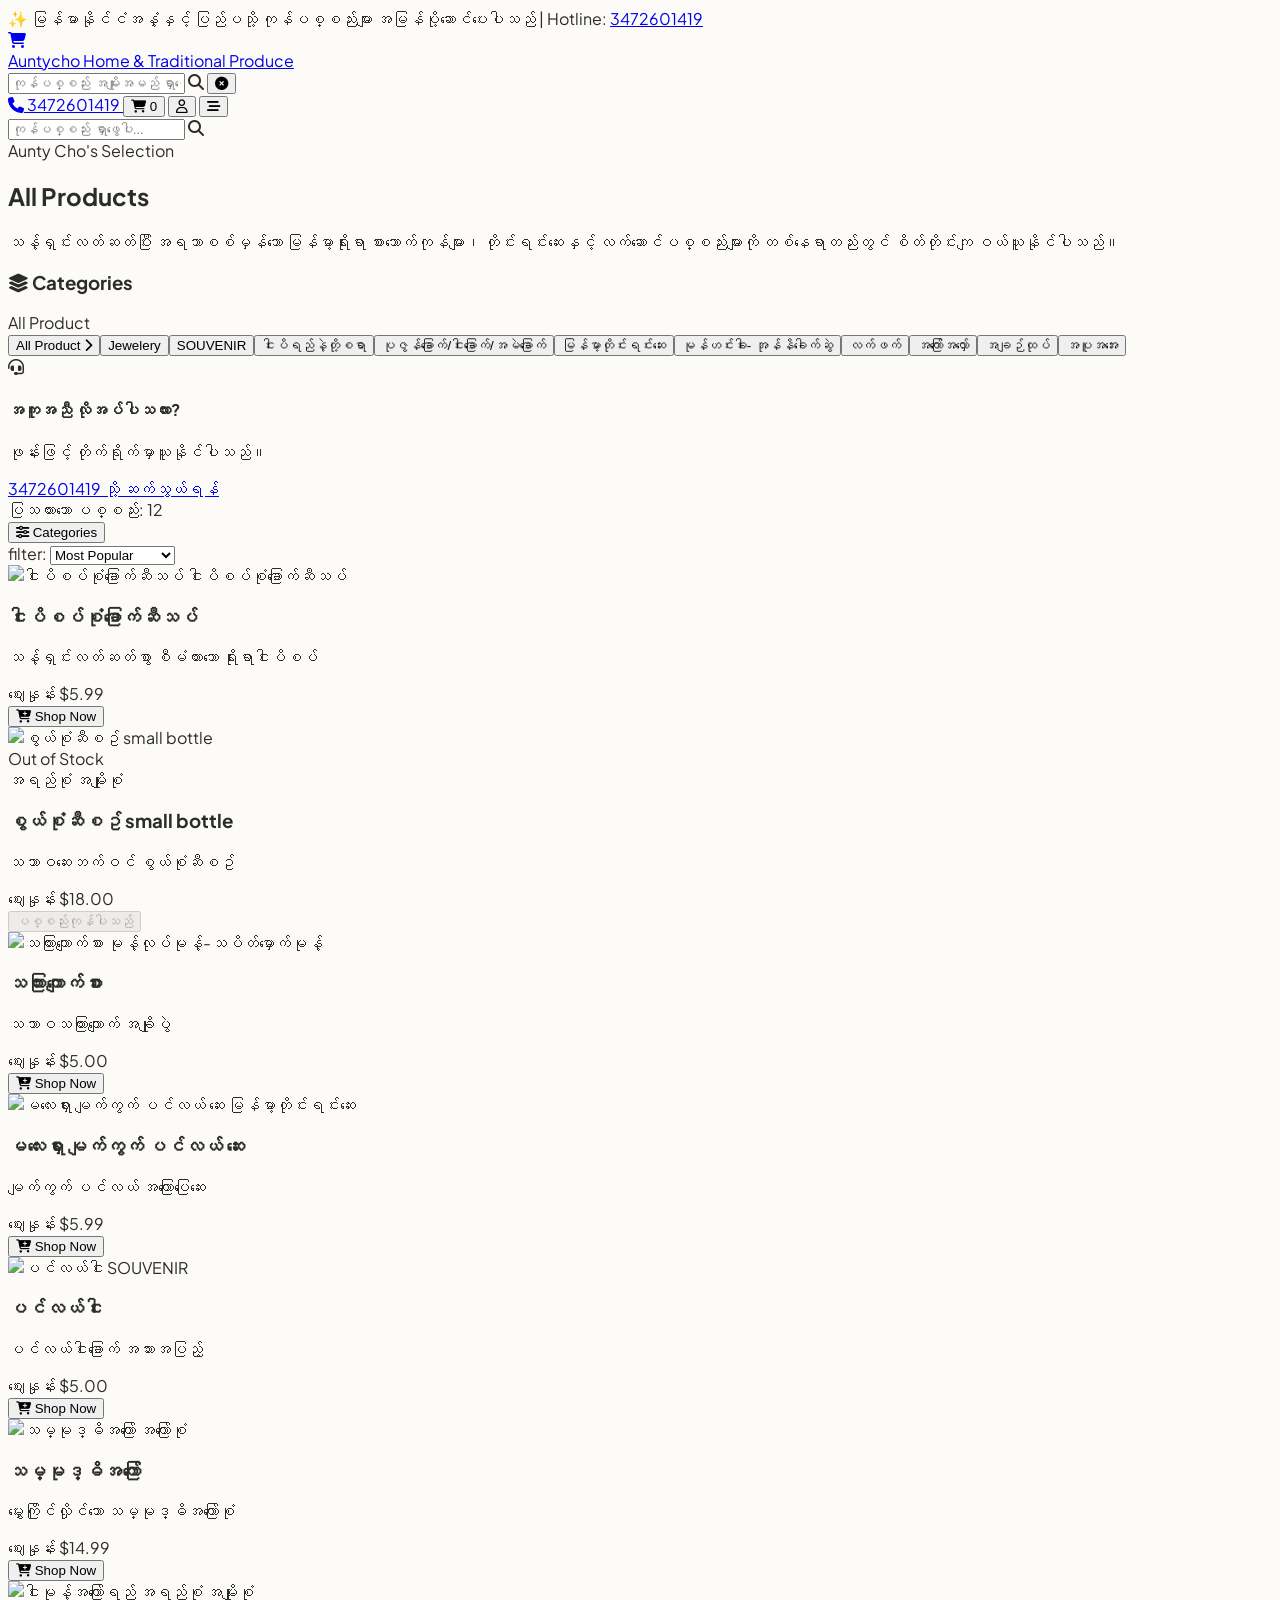
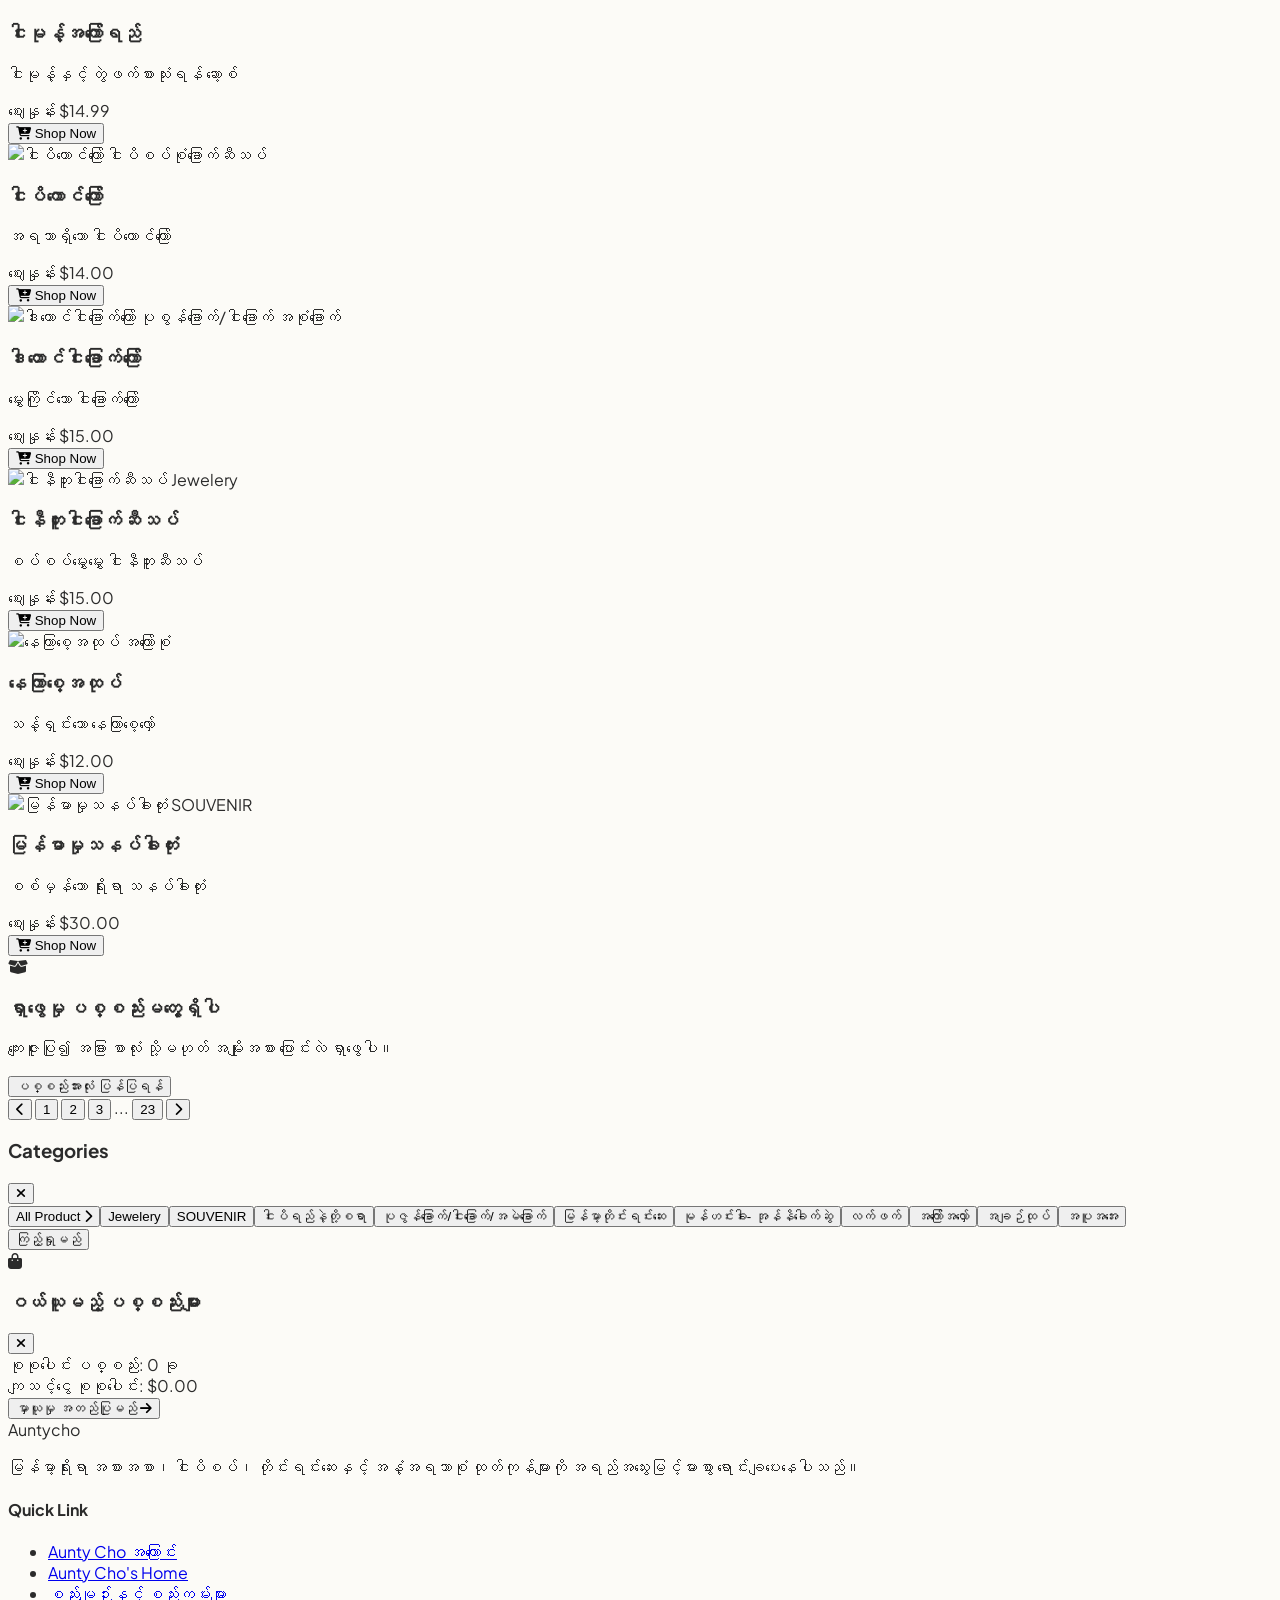
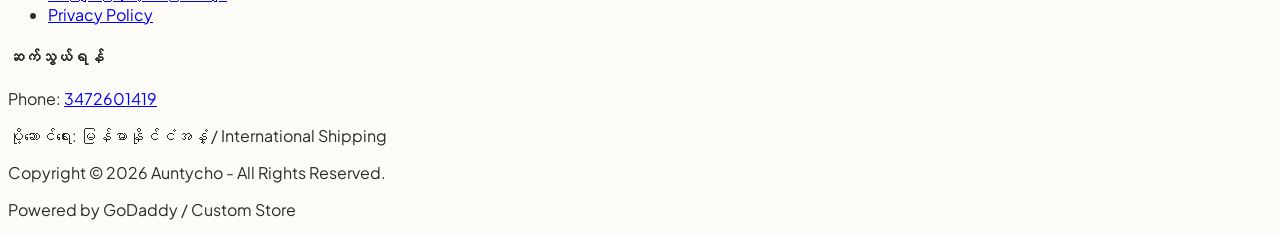
==== product.html @ e42d5918 "first commit" ====
<!DOCTYPE html>
<html lang="my">

<head>
    <meta charset="UTF-8">
    <meta name="viewport" content="width=device-width, initial-scale=1.0">
    <title>Auntycho - မြန်မာ့ရိုးရာ အစားအစာနှင့် ဒေသထွက်ကုန်များ</title>

    <!-- Tailwind CSS -->
    <script src="https://cdn.tailwindcss.com"></script>

    <!-- Google Fonts: Pyidaungsu & Plus Jakarta Sans -->
    <link rel="preconnect" href="https://fonts.googleapis.com">
    <link rel="preconnect" href="https://fonts.gstatic.com" crossorigin>
    <link
        href="https://fonts.googleapis.com/css2?family=Plus+Jakarta+Sans:wght@400;500;600;700&family=Pyidaungsu:wght@400;600;700&display=swap"
        rel="stylesheet">

    <!-- FontAwesome Icons -->
    <link rel="stylesheet" href="https://cdnjs.cloudflare.com/ajax/libs/font-awesome/6.4.0/css/all.min.css">

    <script>
        tailwind.config = {
            theme: {
                extend: {
                    colors: {
                        brand: {
                            50: '#f2f7f4',
                            100: '#e1eee6',
                            600: '#2d6a4f',
                            700: '#1b4332',
                            800: '#081c15',
                        },
                        gold: {
                            400: '#e5c158',
                            500: '#d4af37',
                            600: '#b89228',
                        },
                        cream: '#fcfbf7'
                    },
                    fontFamily: {
                        sans: ['Plus Jakarta Sans', 'Pyidaungsu', 'sans-serif'],
                        myanmar: ['Pyidaungsu', 'sans-serif']
                    }
                }
            }
        }
    </script>
    <style>
        body {
            background-color: #fcfbf7;
            font-family: 'Pyidaungsu', 'Plus Jakarta Sans', sans-serif;
            color: #2b2b2b;
        }

        /* Custom scrollbar */
        ::-webkit-scrollbar {
            width: 6px;
        }

        ::-webkit-scrollbar-track {
            background: #f1f1f1;
        }

        ::-webkit-scrollbar-thumb {
            background: #cbd5e1;
            border-radius: 3px;
        }

        ::-webkit-scrollbar-thumb:hover {
            background: #94a3b8;
        }
    </style>
</head>

<body class="min-h-screen flex flex-col justify-between antialiased">

    <header
        class="sticky top-0 z-40 bg-white/90 backdrop-blur-md border-b border-stone-200/80 shadow-sm transition-all duration-300">
        <!-- Announcement Bar -->
        <div
            class="bg-brand-700 text-gold-400 text-xs py-2 px-4 text-center font-medium tracking-wide flex justify-center items-center gap-2">
            <span>✨ မြန်မာနိုင်ငံအနှံ့နှင့် ပြည်ပသို့ ကုန်ပစ္စည်းများ အမြန်ပို့ဆောင်ပေးပါသည်</span>
            <span class="hidden md:inline">| Hotline: <a href="tel:3472601419"
                    class="underline hover:text-white transition-colors">3472601419</a></span>
        </div>

        <div class="max-w-7xl mx-auto px-4 sm:px-6 lg:px-8">
            <div class="flex items-center justify-between h-20 gap-4">

                <!-- Logo -->
                <a href="index.html" class="flex items-center gap-2 group">
                    <div
                        class="w-10 h-10 rounded-full bg-brand-700 text-gold-400 flex items-center justify-center font-bold text-xl shadow-inner group-hover:scale-105 transition-transform"><i class="fa-sharp fa-solid fa-cart-shopping fa-float"></i>
                        
                    </div>
                    <div>
                        <span
                            class="text-2xl font-bold tracking-tight text-brand-800 block leading-none">Auntycho</span>
                        <span class="text-[10px] text-stone-500 font-semibold uppercase tracking-widest block mt-1">Home & Traditional Produce</span>
                    </div>
                </a>

                <!-- Search Bar (Desktop) -->
                <div class="hidden md:flex flex-1 max-w-md mx-8 relative">
                    <input type="text" id="searchInput" placeholder="ကုန်ပစ္စည်း အမျိုးအမည် ရှာဖွေပါ..."
                        class="w-full bg-stone-100 border border-stone-200 rounded-full py-2.5 pl-11 pr-4 text-sm focus:outline-none focus:border-brand-600 focus:bg-white focus:ring-2 focus:ring-brand-600/20 transition-all">
                    <i
                        class="fa-solid fa-magnifying-glass absolute left-4 top-1/2 -translate-y-1/2 text-stone-400 text-sm"></i>
                    <button id="clearSearch"
                        class="hidden absolute right-4 top-1/2 -translate-y-1/2 text-stone-400 hover:text-stone-600 text-xs">
                        <i class="fa-solid fa-circle-xmark"></i>
                    </button>
                </div>

                <!-- Right Nav Icons & Mobile Toggle -->
                <div class="flex items-center gap-2 sm:gap-4">
                    <a href="tel:3472601419"
                        class="hidden sm:flex items-center gap-2 text-stone-600 hover:text-brand-700 text-sm font-medium px-3 py-2 rounded-lg hover:bg-stone-100 transition-colors">
                        <i class="fa-solid fa-phone text-brand-600"></i>
                        <span>3472601419</span>
                    </a>

                    <!-- Shopping Cart Button -->
                    <button id="openCartBtn"
                        class="relative p-2.5 text-stone-700 hover:text-brand-700 hover:bg-stone-100 rounded-full transition-all">
                        <i class="fa-solid fa-cart-shopping fa-float"></i>
                        <span id="cartCountBadge"
                            class="absolute -top-1 -right-1 bg-gold-500 text-brand-800 text-[11px] font-bold w-5 h-5 rounded-full flex items-center justify-center shadow-md border-2 border-white transform scale-100 transition-transform">
                            0
                        </span>
                    </button>

                    <!-- User Account Icon -->
                    <button
                        class="p-2.5 text-stone-700 hover:text-brand-700 hover:bg-stone-100 rounded-full transition-all">
                        <i class="fa-regular fa-user text-xl"></i>
                    </button>

                    <!-- Mobile Sidebar Toggle -->
                    <button id="mobileMenuBtn" class="lg:hidden p-2.5 text-stone-700 hover:bg-stone-100 rounded-lg">
                        <i class="fa-solid fa-bars-staggered text-xl"></i>
                    </button>
                </div>
            </div>

            <!-- Mobile Search Bar -->
            <div class="pb-3 md:hidden">
                <div class="relative">
                    <input type="text" id="mobileSearchInput" placeholder="ကုန်ပစ္စည်း ရှာဖွေပါ..."
                        class="w-full bg-stone-100 border border-stone-200 rounded-full py-2 pl-10 pr-4 text-sm focus:outline-none focus:border-brand-600 focus:bg-white">
                    <i
                        class="fa-solid fa-magnifying-glass absolute left-3.5 top-1/2 -translate-y-1/2 text-stone-400 text-sm"></i>
                </div>
            </div>
        </div>
    </header>

    <section class="relative bg-brand-800 text-white overflow-hidden">
        <!-- Background Overlay Pattern -->
        <div
            class="absolute inset-0 opacity-25 bg-[radial-gradient(#d4af37_1px,transparent_1px)] [background-size:16px_16px]">
        </div>
        <div class="absolute inset-0 bg-gradient-to-r from-brand-800 via-brand-800/90 to-transparent z-10"></div>

        <!-- Banner Content -->
        <div
            class="max-w-7xl mx-auto px-4 sm:px-6 lg:px-8 py-12 lg:py-16 relative z-20 flex flex-col md:flex-row items-center justify-between gap-8">
            <div class="max-w-xl text-center md:text-left">
                <span
                    class="inline-block px-3 py-1 bg-gold-500/20 text-gold-400 border border-gold-500/30 rounded-full text-xs font-semibold mb-3 tracking-wider uppercase">
                    Aunty Cho's Selection
                </span>
                <h1 class="text-3xl sm:text-4xl lg:text-5xl font-bold text-white tracking-tight leading-relaxed">
                    All Products
                    
                </h1>

                <p class="mt-3 text-stone-300 text-sm sm:text-base font-light leading-relaxed">
                    သန့်ရှင်းလတ်ဆတ်ပြီး အရသာစစ်မှန်သော မြန်မာ့ရိုးရာ စားသောက်ကုန်များ၊ တိုင်းရင်းဆေးနှင့်
                    လက်ဆောင်ပစ္စည်းများကို တစ်နေရာတည်းတွင် စိတ်တိုင်းကျ ဝယ်ယူနိုင်ပါသည်။
                </p>
                
            </div>

    
        </div>
    </section>

    <main id="products-section" class="max-w-7xl mx-auto px-4 sm:px-6 lg:px-8 py-10 flex-1 w-full">
        <div class="lg:grid lg:grid-cols-4 lg:gap-8 items-start">

            <!-- Sidebar Category Filters (Desktop) -->
            <aside class="hidden lg:block bg-white p-6 rounded-2xl border border-stone-200/80 shadow-sm sticky top-28">
                <div class="flex items-center justify-between pb-4 border-b border-stone-100 mb-4">
                    <h3 class="font-bold text-stone-800 text-lg flex items-center gap-2">
                        <i class="fa-solid fa-layer-group text-brand-600 text-base"></i>
                        <span>Categories</span>
                    </h3>
                    <span id="resetCategoryBtn"
                        class="text-xs text-stone-400 hover:text-brand-700 cursor-pointer hidden">All Product</span>
                </div>

                <nav class="space-y-1" id="categoryList">
                    <!-- Categories will be generated dynamically -->
                </nav>

                <!-- Help Banner Box -->
                <div class="mt-8 bg-brand-50 border border-brand-100 p-4 rounded-xl text-center">
                    <div
                        class="w-10 h-10 bg-brand-600 text-white rounded-full flex items-center justify-center mx-auto mb-2 text-sm">
                        <i class="fa-solid fa-headset"></i>
                    </div>
                    <h4 class="font-bold text-brand-800 text-sm">အကူအညီ လိုအပ်ပါသလား?</h4>
                    <p class="text-xs text-stone-600 mt-1">ဖုန်းဖြင့် တိုက်ရိုက်မှာယူနိုင်ပါသည်။</p>
                    <a href="tel:3472601419"
                        class="mt-3 inline-block bg-brand-700 hover:bg-brand-800 text-white text-xs font-semibold px-4 py-2 rounded-lg transition-colors w-full">
                        3472601419 သို့ ဆက်သွယ်ရန်
                    </a>
                </div>
            </aside>

            <!-- Main Content Area -->
            <section class="lg:col-span-3 mt-6 lg:mt-0">

                <!-- Controls Bar (Filter, Sort, View Info) -->
                <div
                    class="bg-white p-4 rounded-2xl border border-stone-200/80 shadow-sm mb-6 flex flex-wrap items-center justify-between gap-4">

                    <!-- Total Product Counter & Active Category Badge -->
                    <div class="flex items-center gap-2">
                        <span class="text-stone-500 text-sm">ပြသထားသော ပစ္စည်း:</span>
                        <span id="productCount"
                            class="font-bold text-brand-800 text-sm bg-stone-100 px-2.5 py-1 rounded-full">0</span>
                        <span id="activeCategoryBadge"
                            class="hidden text-xs bg-gold-500/10 text-gold-600 border border-gold-500/30 px-3 py-1 rounded-full font-medium"></span>
                    </div>

                    <!-- Mobile Filter Button & Sort Dropdown -->
                    <div class="flex items-center gap-3 w-full sm:w-auto justify-between sm:justify-end">
                        <button id="mobileFilterBtn"
                            class="lg:hidden flex items-center gap-2 bg-stone-100 hover:bg-stone-200 text-stone-700 px-4 py-2 rounded-xl text-sm font-medium transition-colors">
                            <i class="fa-solid fa-sliders text-brand-600"></i>
                            <span>Categories</span>
                        </button>

                        <div class="flex items-center gap-2">
                            <label for="sortSelect"
                                class="text-xs text-stone-500 font-medium whitespace-nowrap hidden sm:inline">filter:</label>
                            <select id="sortSelect"
                                class="bg-stone-50 border border-stone-200 text-stone-700 text-sm rounded-xl px-3 py-2 focus:outline-none focus:border-brand-600">
                                <option value="popular">Most Popular</option>
                                <option value="price-low">Price(low to high)</option>
                                <option value="price-high">Price(high to low)</option>
                                <option value="name">Name (A to Z) </option>
                            </select>
                        </div>
                    </div>
                </div>

                <div id="productGrid" class="grid grid-cols-1 sm:grid-cols-2 xl:grid-cols-3 gap-6">
                    <!-- Product Cards Inject Here Dynamically -->
                </div>

                <!-- Empty State Message -->
                <div id="emptyState"
                    class="hidden text-center py-16 bg-white rounded-2xl border border-stone-200/80 shadow-sm">
                    <div
                        class="w-16 h-16 bg-stone-100 text-stone-400 rounded-full flex items-center justify-center mx-auto mb-4 text-2xl">
                        <i class="fa-solid fa-box-open"></i>
                    </div>
                    <h3 class="text-lg font-bold text-stone-700">ရှာဖွေမှု ပစ္စည်းမတွေ့ရှိပါ</h3>
                    <p class="text-sm text-stone-500 mt-1">ကျေးဇူးပြု၍ အခြား စာလုံး သို့မဟုတ် အမျိုးအစား ပြောင်းလဲ
                        ရှာဖွေပါ။</p>
                    <button id="resetSearchBtn"
                        class="mt-4 bg-brand-700 text-white text-xs font-semibold px-5 py-2.5 rounded-full hover:bg-brand-800 transition-colors">
                        ပစ္စည်းအားလုံး ပြန်ပြရန်
                    </button>
                </div>

                <div class="mt-10 flex justify-center items-center gap-2" id="pagination">
                    <button
                        class="w-9 h-9 rounded-xl border border-stone-200 bg-white text-stone-600 flex items-center justify-center hover:bg-stone-50 disabled:opacity-50 text-xs">
                        <i class="fa-solid fa-chevron-left"></i>
                    </button>
                    <button class="w-9 h-9 rounded-xl bg-brand-700 text-white font-bold text-xs shadow-sm">1</button>
                    <button
                        class="w-9 h-9 rounded-xl border border-stone-200 bg-white text-stone-600 flex items-center justify-center hover:bg-stone-50 font-medium text-xs">2</button>
                    <button
                        class="w-9 h-9 rounded-xl border border-stone-200 bg-white text-stone-600 flex items-center justify-center hover:bg-stone-50 font-medium text-xs">3</button>
                    <span class="text-stone-400 text-xs px-1">...</span>
                    <button
                        class="w-9 h-9 rounded-xl border border-stone-200 bg-white text-stone-600 flex items-center justify-center hover:bg-stone-50 font-medium text-xs">23</button>
                    <button
                        class="w-9 h-9 rounded-xl border border-stone-200 bg-white text-stone-600 flex items-center justify-center hover:bg-stone-50 text-xs">
                        <i class="fa-solid fa-chevron-right"></i>
                    </button>
                </div>

            </section>
        </div>
    </main>

    <div id="mobileFilterDrawer" class="fixed inset-0 z-50 bg-black/50 backdrop-blur-sm hidden transition-opacity">
        <div
            class="fixed inset-y-0 left-0 max-w-xs w-full bg-white shadow-2xl p-6 flex flex-col justify-between overflow-y-auto">
            <div>
                <div class="flex items-center justify-between pb-4 border-b border-stone-100">
                    <h3 class="font-bold text-stone-800 text-lg">Categories</h3>
                    <button id="closeMobileFilterBtn" class="text-stone-400 hover:text-stone-600 p-2">
                        <i class="fa-solid fa-xmark text-xl"></i>
                    </button>
                </div>
                <nav class="space-y-1 mt-4" id="mobileCategoryList">
                    <!-- Mobile categories inject here -->
                </nav>
            </div>
            <div class="pt-6 border-t border-stone-100">
                <button id="applyMobileFilterBtn"
                    class="w-full bg-brand-700 text-white py-3 rounded-xl font-bold text-sm shadow-md">
                    ကြည့်ရှုမည်
                </button>
            </div>
        </div>
    </div>

    <div id="cartDrawer" class="fixed inset-0 z-50 bg-black/50 backdrop-blur-sm hidden transition-opacity">
        <div class="fixed inset-y-0 right-0 max-w-md w-full bg-white shadow-2xl flex flex-col">

            <!-- Cart Header -->
            <div class="p-5 border-b border-stone-100 flex items-center justify-between bg-stone-50">
                <div class="flex items-center gap-2">
                    <i class="fa-solid fa-bag-shopping text-brand-700"></i>
                    <h3 class="font-bold text-stone-800 text-lg">ဝယ်ယူမည့် ပစ္စည်းများ</h3>
                </div>
                <button id="closeCartBtn"
                    class="text-stone-400 hover:text-stone-600 p-1.5 rounded-lg hover:bg-stone-200/50">
                    <i class="fa-solid fa-xmark text-xl"></i>
                </button>
            </div>

            <!-- Cart Items List -->
            <div id="cartItemsContainer" class="flex-1 overflow-y-auto p-5 space-y-4">
                <!-- Dynamically filled -->
            </div>

            <!-- Cart Footer -->
            <div class="p-5 border-t border-stone-100 bg-stone-50 space-y-3">
                <div class="flex items-center justify-between text-stone-600 text-sm">
                    <span>စုစုပေါင်း ပစ္စည်း:</span>
                    <span id="cartTotalItems" class="font-bold text-stone-800">0 ခု</span>
                </div>
                <div
                    class="flex items-center justify-between text-base font-bold text-stone-900 border-t border-stone-200/60 pt-2">
                    <span>ကျသင့်ငွေ စုစုပေါင်း:</span>
                    <span id="cartTotalPrice" class="text-brand-700 text-xl">$0.00</span>
                </div>
                <button id="checkoutBtn"
                    class="w-full bg-brand-700 hover:bg-brand-800 text-white font-bold py-3.5 rounded-xl shadow-lg transition-all flex items-center justify-center gap-2">
                    <span>မှာယူမှု အတည်ပြုမည်</span>
                    <i class="fa-solid fa-arrow-right text-xs"></i>
                </button>
            </div>
        </div>
    </div>

    <footer class="bg-brand-800 text-stone-300 text-sm mt-16 border-t border-brand-700">
        <div class="max-w-7xl mx-auto px-4 sm:px-6 lg:px-8 py-12">
            <div class="grid grid-cols-1 md:grid-cols-3 gap-8">
                <div>
                    <span class="text-xl font-bold text-white tracking-tight">Auntycho</span>
                    <p class="mt-3 text-stone-400 text-xs leading-relaxed max-w-sm">
                        မြန်မာ့ရိုးရာ အစားအစာ၊ ငါးပိစပ်၊ တိုင်းရင်းဆေးနှင့် အနံ့အရသာစုံ ထုတ်ကုန်များကို
                        အရည်အသွေးမြင့်မားစွာ ရောင်းချပေးနေပါသည်။
                    </p>
                </div>
                <div>
                    <h4 class="font-semibold text-white mb-3 text-sm">Quick Link</h4>
                    <ul class="space-y-2 text-xs">
                        <li><a href="#" class="hover:text-gold-400 transition-colors">Aunty Cho အကြောင်း</a></li>
                        <li><a href="#" class="hover:text-gold-400 transition-colors">Aunty Cho's Home</a></li>
                        <li><a href="#" class="hover:text-gold-400 transition-colors">စည်းမျဉ်းနှင့် စည်းကမ်းများ</a>
                        </li>
                        <li><a href="#" class="hover:text-gold-400 transition-colors">Privacy Policy</a></li>
                    </ul>
                </div>
                <div>
                    <h4 class="font-semibold text-white mb-3 text-sm">ဆက်သွယ်ရန်</h4>
                    <p class="text-xs text-stone-400 mb-2">Phone: <a href="tel:3472601419"
                            class="text-gold-400 hover:underline">3472601419</a></p>
                    <p class="text-xs text-stone-400">ပို့ဆောင်ရေး: မြန်မာနိုင်ငံအနှံ့ / International Shipping</p>
                </div>
            </div>
            <div
                class="border-t border-stone-700/80 mt-10 pt-6 text-center text-xs text-stone-500 flex flex-col sm:flex-row justify-between items-center gap-4">
                <p>Copyright © 2026 Auntycho - All Rights Reserved.</p>
                <p class="text-stone-400">Powered by <span class="font-bold text-white">GoDaddy / Custom Store</span>
                </p>
            </div>
        </div>
    </footer>

    <script>
        // Sample Product Data (Matching original site items & categories)
        const products = [
            {
                id: 1,
                name: "ငါးပိစပ်စုံခြောက်ဆီသပ်",
                category: "ငါးပိစပ်စုံခြောက်ဆီသပ်",
                price: 5.99,
                inStock: true,
                image: "https://images.unsplash.com/photo-1546069901-ba9599a7e63c?auto=format&fit=crop&w=600&q=80",
                description: "သန့်ရှင်းလတ်ဆတ်စွာ စီမံထားသော ရိုးရာငါးပိစပ်"
            },
            {
                id: 2,
                name: "စွယ်စုံဆီစဥ် small bottle",
                category: "အရည်စုံ အမျိုးစုံ",
                price: 18.00,
                inStock: false,
                image: "https://images.unsplash.com/photo-1512621776951-a57141f2eefd?auto=format&fit=crop&w=600&q=80",
                description: "သဘာဝဆေးဘက်ဝင် စွယ်စုံဆီစဥ်"
            },
            {
                id: 3,
                name: "သကြားကျောက်စား",
                category: "မုန့်လုပ်မုန့်-သပိတ်မှောက်မုန့်",
                price: 5.00,
                inStock: true,
                image: "https://images.unsplash.com/photo-1556910103-1c02745aae4d?auto=format&fit=crop&w=600&q=80",
                description: "သဘာဝသကြားကျောက် အချိုပွဲ"
            },
            {
                id: 4,
                name: "မလေးရှား မျက်ကွက် ပင်လယ် ဆေး",
                category: "မြန်မာ့တိုင်းရင်းဆေး",
                price: 5.99,
                inStock: true,
                image: "https://images.unsplash.com/photo-1584308666744-24d5c474f2ae?auto=format&fit=crop&w=600&q=80",
                description: "မျက်ကွက် ပင်လယ် အကြောပြေဆေး"
            },
            {
                id: 5,
                name: "ပင်လယ်ငါး",
                category: "SOUVENIR",
                price: 5.00,
                inStock: true,
                image: "https://images.unsplash.com/photo-1534422298391-e4f8c172dddb?auto=format&fit=crop&w=600&q=80",
                description: "ပင်လယ်ငါးခြောက် အသားအပြည့်"
            },
            {
                id: 6,
                name: "သမ္မုဒ္ဓိအကြော်",
                category: "အကြော်စုံ",
                price: 14.99,
                inStock: true,
                image: "https://images.unsplash.com/photo-1601050690597-df0568f70950?auto=format&fit=crop&w=600&q=80",
                description: "မွှေးကြိုင်လှိုင်သော သမ္မုဒ္ဓိအကြော်စုံ"
            },
            {
                id: 7,
                name: "ငါးမုန့်အကြော်ရည်",
                category: "အရည်စုံ အမျိုးစုံ",
                price: 14.99,
                inStock: true,
                image: "https://images.unsplash.com/photo-1540420773420-3366772f4999?auto=format&fit=crop&w=600&q=80",
                description: "ငါးမုန့်နှင့် တွဲဖက်စားသုံးရန် ဆော့စ်"
            },
            {
                id: 8,
                name: "ငါးပိကောင်ကြော်",
                category: "ငါးပိစပ်စုံခြောက်ဆီသပ်",
                price: 14.00,
                inStock: true,
                image: "https://images.unsplash.com/photo-1563379091339-03b21ab4a4f8?auto=format&fit=crop&w=600&q=80",
                description: "အရသာရှိသော ငါးပိကောင်ကြော်"
            },
            {
                id: 9,
                name: "ဒါးတောင်ငါးခြောက်ကြော်",
                category: "ပုစွန်ခြောက်/ငါးခြောက် အစုံခြောက်",
                price: 15.00,
                inStock: true,
                image: "https://images.unsplash.com/photo-1519708227418-c8fd9a32b7a2?auto=format&fit=crop&w=600&q=80",
                description: "မွှေးကြိုင်သော ငါးခြောက်ကြော်"
            },
            {
                id: 10,
                name: "ငါးနီတူးငါးခြောက်ဆီသပ်",
                category: "Jewelery",
                price: 15.00,
                inStock: true,
                image: "https://images.unsplash.com/photo-1534604973900-c43ab4c2e0ab?auto=format&fit=crop&w=600&q=80",
                description: "စပ်စပ်မွှေးမွှေး ငါးနီတူးဆီသပ်"
            },
            {
                id: 11,
                name: "နေကြာစေ့အထုပ်",
                category: "အကြော်စုံ",
                price: 12.00,
                inStock: true,
                image: "https://images.unsplash.com/photo-1528825871115-3581a5387919?auto=format&fit=crop&w=600&q=80",
                description: "သန့်ရှင်းသော နေကြာစေ့လှော်"
            },
            {
                id: 12,
                name: "မြန်မာမှုသနပ်ခါးတုံး",
                category: "SOUVENIR",
                price: 30.00,
                inStock: true,
                image: "https://images.unsplash.com/photo-1522337360788-8b13dee7a37e?auto=format&fit=crop&w=600&q=80",
                description: "စစ်မှန်သော ရိုးရာ သနပ်ခါးတုံး"
            }
        ];

        // Categories List
        const categories = [
            "All Product",
            "Jewelery",
            "SOUVENIR",
            "ငါးပိရည်နဲ့တို့စရာ",
            "ပုဇွန်ခြောက်/ငါးခြောက်/အမဲခြောက်",
            "မြန်မာ့တိုင်းရင်းဆေး",
            "မုန်ဟင်းခါး- အုန်နိခေါက်ဆွဲ",
            "လက်ဖက်",
            "အကြော်အလှော်",
            "အချဉ်ထုပ်",
            "အပူအအေး"
        ];

        // State Management
        let cart = [];
        let selectedCategory = "All Product";
        let searchQuery = "";
        let sortBy = "popular";

        // DOM Elements
        const productGrid = document.getElementById('productGrid');
        const productCount = document.getElementById('productCount');
        const categoryList = document.getElementById('categoryList');
        const mobileCategoryList = document.getElementById('mobileCategoryList');
        const searchInput = document.getElementById('searchInput');
        const mobileSearchInput = document.getElementById('mobileSearchInput');
        const sortSelect = document.getElementById('sortSelect');
        const cartCountBadge = document.getElementById('cartCountBadge');
        const cartDrawer = document.getElementById('cartDrawer');
        const cartItemsContainer = document.getElementById('cartItemsContainer');
        const cartTotalPrice = document.getElementById('cartTotalPrice');
        const cartTotalItems = document.getElementById('cartTotalItems');
        const emptyState = document.getElementById('emptyState');
        const activeCategoryBadge = document.getElementById('activeCategoryBadge');
        const resetCategoryBtn = document.getElementById('resetCategoryBtn');

        document.addEventListener('DOMContentLoaded', () => {
            renderCategories();
            renderProducts();
            setupEventListeners();
        });

        // Render Categories in Sidebar
        function renderCategories() {
            categoryList.innerHTML = '';
            mobileCategoryList.innerHTML = '';

            categories.forEach(cat => {
                const isActive = cat === selectedCategory;

                // Desktop Item
                const btn = document.createElement('button');
                btn.className = `w-full text-left px-3.5 py-2.5 rounded-xl text-xs sm:text-sm transition-all flex items-center justify-between font-medium ${isActive
                    ? 'bg-brand-700 text-white shadow-md font-semibold'
                    : 'text-stone-600 hover:bg-stone-100 hover:text-brand-700'
                    }`;
                btn.innerHTML = `
                    <span>${cat}</span>
                    ${isActive ? '<i class="fa-solid fa-chevron-right text-[10px]"></i>' : ''}
                `;
                btn.addEventListener('click', () => selectCategory(cat));
                categoryList.appendChild(btn);

                // Mobile Item
                const mBtn = btn.cloneNode(true);
                mBtn.addEventListener('click', () => {
                    selectCategory(cat);
                    toggleMobileFilter(false);
                });
                mobileCategoryList.appendChild(mBtn);
            });

            // Update badge in toolbar
            if (selectedCategory !== "All Product") {
                activeCategoryBadge.textContent = selectedCategory;
                activeCategoryBadge.classList.remove('hidden');
                resetCategoryBtn.classList.remove('hidden');
            } else {
                activeCategoryBadge.classList.add('hidden');
                resetCategoryBtn.classList.add('hidden');
            }
        }

        function selectCategory(cat) {
            selectedCategory = cat;
            renderCategories();
            renderProducts();
        }

        // Filter and Sort Products
        function getFilteredProducts() {
            return products.filter(p => {
                const matchesCategory = selectedCategory === "All Product" || p.category === selectedCategory;
                const matchesSearch = p.name.toLowerCase().includes(searchQuery.toLowerCase()) ||
                    p.description.toLowerCase().includes(searchQuery.toLowerCase());
                return matchesCategory && matchesSearch;
            }).sort((a, b) => {
                if (sortBy === 'price-low') return a.price - b.price;
                if (sortBy === 'price-high') return b.price - a.price;
                if (sortBy === 'name') return a.name.localeCompare(b.name, 'my');
                return a.id - b.id; // Popularity default
            });
        }

        function renderProducts() {
            const list = getFilteredProducts();
            productCount.textContent = list.length;
            productGrid.innerHTML = '';

            if (list.length === 0) {
                emptyState.classList.remove('hidden');
                return;
            } else {
                emptyState.classList.add('hidden');
            }

            list.forEach(product => {
                // Outer Card Shell - Fixed Flexbox Height Strategy
                const card = document.createElement('div');
                card.className = "group bg-white rounded-2xl border border-stone-200/80 shadow-sm hover:shadow-xl hover:border-brand-600/30 transition-all duration-300 flex flex-col h-full overflow-hidden relative";

                card.innerHTML = `
                    <!-- Aspect Ratio Fixed Image Container -->
                    <div class="relative w-full pt-[75%] bg-stone-100 overflow-hidden shrink-0">
                        <img src="${product.image}" alt="${product.name}" 
                             class="absolute inset-0 w-full h-full object-cover group-hover:scale-105 transition-transform duration-500 ${!product.inStock ? 'grayscale opacity-70' : ''}">
                        
                        ${!product.inStock ? `
                            <div class="absolute inset-0 bg-black/40 backdrop-blur-[2px] flex items-center justify-center">
                                <span class="bg-red-600 text-white text-xs font-bold px-3 py-1.5 rounded-full uppercase tracking-wider shadow-md">
                                    Out of Stock
                                </span>
                            </div>
                        ` : ''}

                        <span class="absolute top-3 right-3 bg-white/90 backdrop-blur-md text-brand-800 text-[11px] font-semibold px-2.5 py-1 rounded-full border border-stone-200 shadow-sm">
                            ${product.category}
                        </span>
                    </div>

                    <!-- Card Body Area with Flex Grow for Uniform Alignment -->
                    <div class="p-5 flex flex-col flex-1 justify-between gap-4">
                        <div>
                            <h3 class="font-bold text-stone-800 text-base group-hover:text-brand-700 transition-colors line-clamp-1">
                                ${product.name}
                            </h3>
                            <p class="text-xs text-stone-500 mt-1 line-clamp-2 leading-relaxed">
                                ${product.description}
                            </p>
                        </div>

                        <!-- Price and Action Area Locked at Bottom -->
                        <div class="pt-3 border-t border-stone-100 flex items-center justify-between gap-2 mt-auto">
                            <div>
                                <span class="text-xs text-stone-400 block">ဈေးနှုန်း</span>
                                <span class="text-lg font-bold text-brand-700">$${product.price.toFixed(2)}</span>
                            </div>

                            ${product.inStock ? `
                                <button onclick="addToCart(${product.id})" class="bg-brand-700 hover:bg-brand-800 active:scale-95 text-white text-xs font-bold px-4 py-2.5 rounded-xl shadow-md hover:shadow-brand-700/20 transition-all flex items-center gap-2">
                                    <i class="fa-solid fa-cart-plus"></i>
                                    <span>Shop Now</span>
                                </button>
                            ` : `
                                <button disabled class="bg-stone-200 text-stone-400 text-xs font-bold px-3 py-2.5 rounded-xl cursor-not-allowed">
                                    ပစ္စည်းကုန်ပါသည်
                                </button>
                            `}
                        </div>
                    </div>
                `;

                productGrid.appendChild(card);
            });
        }

        function addToCart(productId) {
            const product = products.find(p => p.id === productId);
            if (!product || !product.inStock) return;

            const existingItem = cart.find(item => item.id === productId);
            if (existingItem) {
                existingItem.qty += 1;
            } else {
                cart.push({ ...product, qty: 1 });
            }

            updateCartUI();
            toggleCartDrawer(true);
        }

        function removeFromCart(productId) {
            cart = cart.filter(item => item.id !== productId);
            updateCartUI();
        }

        function updateQuantity(productId, delta) {
            const item = cart.find(i => i.id === productId);
            if (!item) return;
            item.qty += delta;
            if (item.qty <= 0) {
                removeFromCart(productId);
            } else {
                updateCartUI();
            }
        }

        function updateCartUI() {
            // Update Badge Count
            const totalItems = cart.reduce((sum, item) => sum + item.qty, 0);
            cartCountBadge.textContent = totalItems;

            // Bounce animation on badge
            cartCountBadge.classList.add('scale-125');
            setTimeout(() => cartCountBadge.classList.remove('scale-125'), 200);

            // Render Cart Drawer Content
            cartItemsContainer.innerHTML = '';

            if (cart.length === 0) {
                cartItemsContainer.innerHTML = `
                    <div class="text-center py-12 text-stone-400">
                        <i class="fa-solid fa-basket-shopping text-4xl mb-3 opacity-50"></i>
                        <p class="text-sm font-medium">ခြင်းတောင်းထဲတွင် ပစ္စည်းမရှိသေးပါ</p>
                    </div>
                `;
            } else {
                cart.forEach(item => {
                    const row = document.createElement('div');
                    row.className = 'flex items-center gap-3 p-3 bg-stone-50 rounded-xl border border-stone-200/60';
                    row.innerHTML = `
                        <img src="${item.image}" class="w-14 h-14 object-cover rounded-lg border border-stone-200 shrink-0">
                        <div class="flex-1 min-w-0">
                            <h4 class="font-bold text-stone-800 text-xs truncate">${item.name}</h4>
                            <p class="text-xs font-bold text-brand-700 mt-0.5">$${(item.price * item.qty).toFixed(2)}</p>
                            <div class="flex items-center gap-2 mt-2">
                                <button onclick="updateQuantity(${item.id}, -1)" class="w-5 h-5 bg-white border border-stone-300 rounded text-stone-600 flex items-center justify-center text-xs hover:bg-stone-100">-</button>
                                <span class="text-xs font-bold text-stone-700">${item.qty}</span>
                                <button onclick="updateQuantity(${item.id}, 1)" class="w-5 h-5 bg-white border border-stone-300 rounded text-stone-600 flex items-center justify-center text-xs hover:bg-stone-100">+</button>
                            </div>
                        </div>
                        <button onclick="removeFromCart(${item.id})" class="text-stone-400 hover:text-red-500 p-1 text-xs">
                            <i class="fa-solid fa-trash-can"></i>
                        </button>
                    `;
                    cartItemsContainer.appendChild(row);
                });
            }

            // Calculations
            const totalPrice = cart.reduce((sum, item) => sum + (item.price * item.qty), 0);
            cartTotalItems.textContent = `${totalItems} ခု`;
            cartTotalPrice.textContent = `$${totalPrice.toFixed(2)}`;
        }

        function toggleCartDrawer(open) {
            if (open) {
                cartDrawer.classList.remove('hidden');
            } else {
                cartDrawer.classList.add('hidden');
            }
        }

        function toggleMobileFilter(open) {
            const drawer = document.getElementById('mobileFilterDrawer');
            if (open) {
                drawer.classList.remove('hidden');
            } else {
                drawer.classList.add('hidden');
            }
        }

        function setupEventListeners() {
            // Search Inputs
            const handleSearch = (e) => {
                searchQuery = e.target.value;
                document.getElementById('clearSearch').classList.toggle('hidden', searchQuery === '');
                renderProducts();
            };
            searchInput.addEventListener('input', handleSearch);
            mobileSearchInput.addEventListener('input', handleSearch);

            document.getElementById('clearSearch').addEventListener('click', () => {
                searchInput.value = '';
                mobileSearchInput.value = '';
                searchQuery = '';
                document.getElementById('clearSearch').classList.add('hidden');
                renderProducts();
            });

            // Sort Select
            sortSelect.addEventListener('change', (e) => {
                sortBy = e.target.value;
                renderProducts();
            });

            // Cart Drawer Toggles
            document.getElementById('openCartBtn').addEventListener('click', () => toggleCartDrawer(true));
            document.getElementById('closeCartBtn').addEventListener('click', () => toggleCartDrawer(false));
            cartDrawer.addEventListener('click', (e) => {
                if (e.target === cartDrawer) toggleCartDrawer(false);
            });

            // Mobile Filter Drawer Toggles
            document.getElementById('mobileFilterBtn').addEventListener('click', () => toggleMobileFilter(true));
            document.getElementById('closeMobileFilterBtn').addEventListener('click', () => toggleMobileFilter(false));
            document.getElementById('applyMobileFilterBtn').addEventListener('click', () => toggleMobileFilter(false));

            // Reset buttons
            resetCategoryBtn?.addEventListener('click', () => selectCategory("All Product"));
            document.getElementById('resetSearchBtn')?.addEventListener('click', () => {
                selectCategory("All Product");
                searchInput.value = '';
                searchQuery = '';
                renderProducts();
            });

            // Checkout Button Placeholder
            document.getElementById('checkoutBtn').addEventListener('click', () => {
                if (cart.length === 0) {
                    alert('ဝယ်ယူမည့် ပစ္စည်းများကို ဦးစွာ ရွေးချယ်ပေးပါ');
                    return;
                }
                alert('မှာယူမှုကို လက်ခံရရှိပါသည်။ ကျေးဇူးတင်ပါသည်!');
                cart = [];
                updateCartUI();
                toggleCartDrawer(false);
            });
        }
    </script>
</body>

</html>
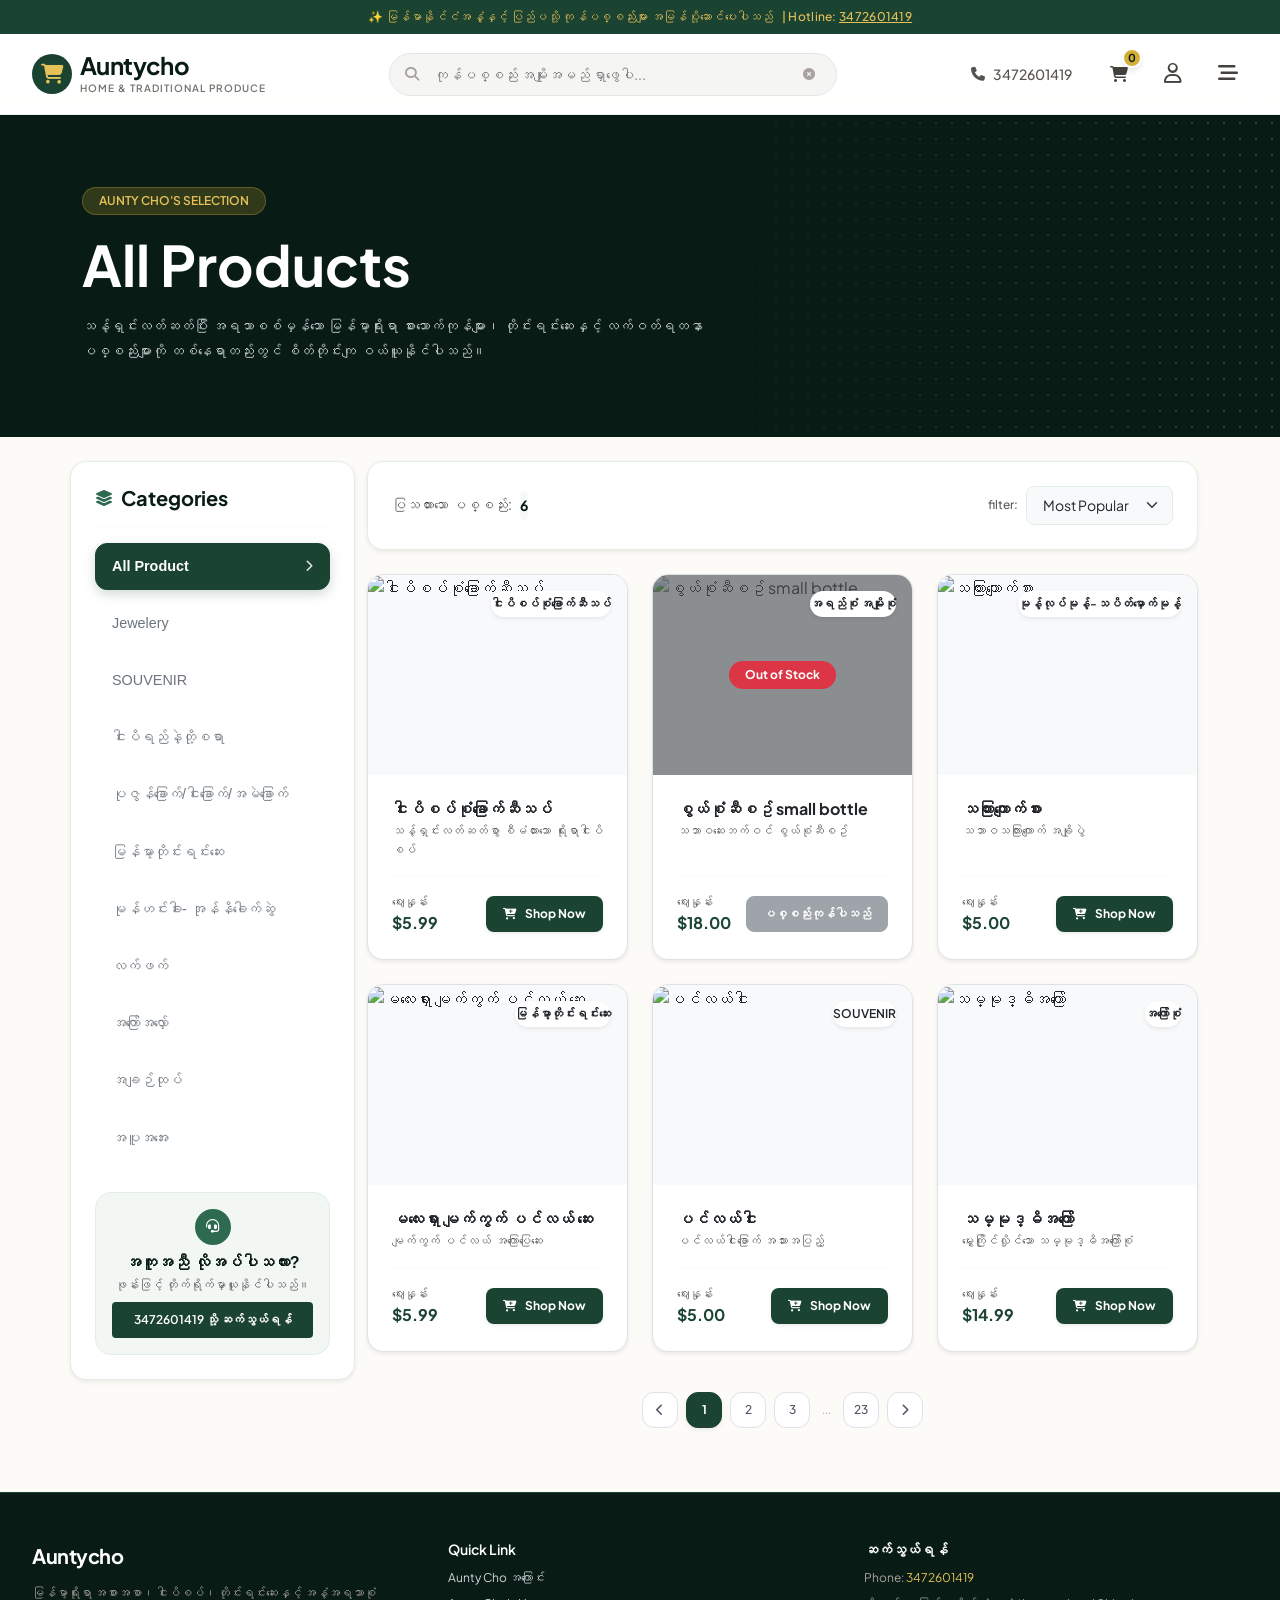
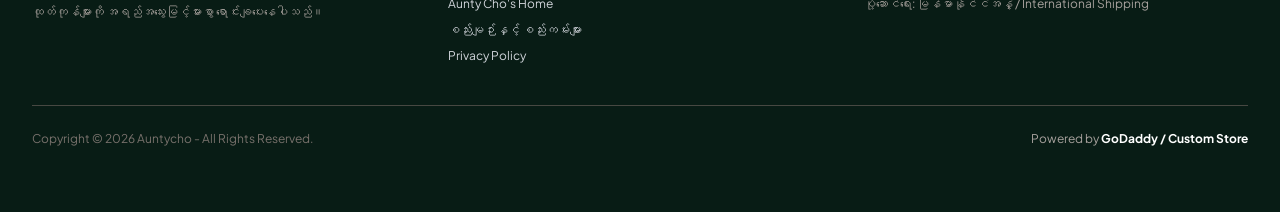
==== commit b95fdde7: "update" ====
--- a/product.html
+++ b/product.html
@@ -5,9 +5,6 @@
     <meta charset="UTF-8">
     <meta name="viewport" content="width=device-width, initial-scale=1.0">
     <title>Auntycho - မြန်မာ့ရိုးရာ အစားအစာနှင့် ဒေသထွက်ကုန်များ</title>
-
-    <!-- Tailwind CSS -->
-    <script src="https://cdn.tailwindcss.com"></script>
 
     <!-- Google Fonts: Pyidaungsu & Plus Jakarta Sans -->
     <link rel="preconnect" href="https://fonts.googleapis.com">
@@ -19,261 +16,243 @@
     <!-- FontAwesome Icons -->
     <link rel="stylesheet" href="https://cdnjs.cloudflare.com/ajax/libs/font-awesome/6.4.0/css/all.min.css">
 
-    <script>
-        tailwind.config = {
-            theme: {
-                extend: {
-                    colors: {
-                        brand: {
-                            50: '#f2f7f4',
-                            100: '#e1eee6',
-                            600: '#2d6a4f',
-                            700: '#1b4332',
-                            800: '#081c15',
-                        },
-                        gold: {
-                            400: '#e5c158',
-                            500: '#d4af37',
-                            600: '#b89228',
-                        },
-                        cream: '#fcfbf7'
-                    },
-                    fontFamily: {
-                        sans: ['Plus Jakarta Sans', 'Pyidaungsu', 'sans-serif'],
-                        myanmar: ['Pyidaungsu', 'sans-serif']
-                    }
-                }
-            }
-        }
-    </script>
-    <style>
-        body {
-            background-color: #fcfbf7;
-            font-family: 'Pyidaungsu', 'Plus Jakarta Sans', sans-serif;
-            color: #2b2b2b;
-        }
-
-        /* Custom scrollbar */
-        ::-webkit-scrollbar {
-            width: 6px;
-        }
-
-        ::-webkit-scrollbar-track {
-            background: #f1f1f1;
-        }
-
-        ::-webkit-scrollbar-thumb {
-            background: #cbd5e1;
-            border-radius: 3px;
-        }
-
-        ::-webkit-scrollbar-thumb:hover {
-            background: #94a3b8;
-        }
-    </style>
+    <!-- Bootstrap -->
+    <link href="https://cdn.jsdelivr.net/npm/bootstrap@5.3.3/dist/css/bootstrap.min.css" rel="stylesheet"
+        integrity="sha384-QWTKZyjpPEjISv5WaRU9OFeRpok6YctnYmDr5pNlyT2bRjXh0JMhjY6hW+ALEwIH" crossorigin="anonymous">
+
+    <!-- CSS -->
+    <link rel="stylesheet" href="CSS/style.css">
+    <link rel="stylesheet" href="CSS/product.css">
+
 </head>
 
-<body class="min-h-screen flex flex-col justify-between antialiased">
-
-    <header
-        class="sticky top-0 z-40 bg-white/90 backdrop-blur-md border-b border-stone-200/80 shadow-sm transition-all duration-300">
+<body>
+
+    <nav class="custom-header">
         <!-- Announcement Bar -->
-        <div
-            class="bg-brand-700 text-gold-400 text-xs py-2 px-4 text-center font-medium tracking-wide flex justify-center items-center gap-2">
+        <div class="custom-announcement">
             <span>✨ မြန်မာနိုင်ငံအနှံ့နှင့် ပြည်ပသို့ ကုန်ပစ္စည်းများ အမြန်ပို့ဆောင်ပေးပါသည်</span>
-            <span class="hidden md:inline">| Hotline: <a href="tel:3472601419"
-                    class="underline hover:text-white transition-colors">3472601419</a></span>
+            <span class="custom-hotline-desktop">| Hotline: <a href="tel:3472601419"
+                    class="custom-hotline-link">3472601419</a></span>
         </div>
 
-        <div class="max-w-7xl mx-auto px-4 sm:px-6 lg:px-8">
-            <div class="flex items-center justify-between h-20 gap-4">
+        <div class="custom-header-container">
+            <div class="custom-header-wrapper">
 
                 <!-- Logo -->
-                <a href="index.html" class="flex items-center gap-2 group">
-                    <div
-                        class="w-10 h-10 rounded-full bg-brand-700 text-gold-400 flex items-center justify-center font-bold text-xl shadow-inner group-hover:scale-105 transition-transform"><i class="fa-sharp fa-solid fa-cart-shopping fa-float"></i>
-                        
+                <a href="index.html" class="custom-logo-link">
+                    <div class="custom-logo-icon">
+                        <i class="fa-sharp fa-solid fa-cart-shopping"></i>
                     </div>
                     <div>
-                        <span
-                            class="text-2xl font-bold tracking-tight text-brand-800 block leading-none">Auntycho</span>
-                        <span class="text-[10px] text-stone-500 font-semibold uppercase tracking-widest block mt-1">Home & Traditional Produce</span>
+                        <span class="custom-brand-name">Auntycho</span>
+                        <span class="custom-brand-sub">Home & Traditional Produce</span>
                     </div>
                 </a>
 
                 <!-- Search Bar (Desktop) -->
-                <div class="hidden md:flex flex-1 max-w-md mx-8 relative">
+                <div class="custom-search-desktop">
                     <input type="text" id="searchInput" placeholder="ကုန်ပစ္စည်း အမျိုးအမည် ရှာဖွေပါ..."
-                        class="w-full bg-stone-100 border border-stone-200 rounded-full py-2.5 pl-11 pr-4 text-sm focus:outline-none focus:border-brand-600 focus:bg-white focus:ring-2 focus:ring-brand-600/20 transition-all">
-                    <i
-                        class="fa-solid fa-magnifying-glass absolute left-4 top-1/2 -translate-y-1/2 text-stone-400 text-sm"></i>
-                    <button id="clearSearch"
-                        class="hidden absolute right-4 top-1/2 -translate-y-1/2 text-stone-400 hover:text-stone-600 text-xs">
+                        class="custom-search-input">
+                    <i class="fa-solid fa-magnifying-glass custom-search-icon"></i>
+                    <button id="clearSearch" class="custom-clear-btn hidden">
                         <i class="fa-solid fa-circle-xmark"></i>
                     </button>
                 </div>
 
                 <!-- Right Nav Icons & Mobile Toggle -->
-                <div class="flex items-center gap-2 sm:gap-4">
-                    <a href="tel:3472601419"
-                        class="hidden sm:flex items-center gap-2 text-stone-600 hover:text-brand-700 text-sm font-medium px-3 py-2 rounded-lg hover:bg-stone-100 transition-colors">
-                        <i class="fa-solid fa-phone text-brand-600"></i>
+                <div class="custom-right-nav">
+                    <a href="tel:3472601419" class="custom-phone-btn">
+                        <i class="fa-solid fa-phone text-emerald-600"></i>
                         <span>3472601419</span>
                     </a>
 
                     <!-- Shopping Cart Button -->
-                    <button id="openCartBtn"
-                        class="relative p-2.5 text-stone-700 hover:text-brand-700 hover:bg-stone-100 rounded-full transition-all">
-                        <i class="fa-solid fa-cart-shopping fa-float"></i>
-                        <span id="cartCountBadge"
-                            class="absolute -top-1 -right-1 bg-gold-500 text-brand-800 text-[11px] font-bold w-5 h-5 rounded-full flex items-center justify-center shadow-md border-2 border-white transform scale-100 transition-transform">
-                            0
-                        </span>
+                    <button id="openCartBtn" class="custom-icon-btn">
+                        <i class="fa-solid fa-cart-shopping"></i>
+                        <span id="cartCountBadge" class="custom-badge">0</span>
                     </button>
 
                     <!-- User Account Icon -->
-                    <button
-                        class="p-2.5 text-stone-700 hover:text-brand-700 hover:bg-stone-100 rounded-full transition-all">
-                        <i class="fa-regular fa-user text-xl"></i>
+                    <button class="custom-icon-btn">
+                        <i class="fa-regular fa-user" style="font-size: 1.25rem;"></i>
                     </button>
 
                     <!-- Mobile Sidebar Toggle -->
-                    <button id="mobileMenuBtn" class="lg:hidden p-2.5 text-stone-700 hover:bg-stone-100 rounded-lg">
-                        <i class="fa-solid fa-bars-staggered text-xl"></i>
+                    <button id="mobileMenuBtn" class="custom-mobile-toggle">
+                        <i class="fa-solid fa-bars-staggered" style="font-size: 1.25rem;"></i>
                     </button>
                 </div>
             </div>
 
             <!-- Mobile Search Bar -->
-            <div class="pb-3 md:hidden">
-                <div class="relative">
+            <div class="custom-search-mobile">
+                <div style="position: relative;">
                     <input type="text" id="mobileSearchInput" placeholder="ကုန်ပစ္စည်း ရှာဖွေပါ..."
-                        class="w-full bg-stone-100 border border-stone-200 rounded-full py-2 pl-10 pr-4 text-sm focus:outline-none focus:border-brand-600 focus:bg-white">
-                    <i
-                        class="fa-solid fa-magnifying-glass absolute left-3.5 top-1/2 -translate-y-1/2 text-stone-400 text-sm"></i>
+                        class="custom-search-input">
+                    <i class="fa-solid fa-magnifying-glass custom-search-icon" style="left: 0.875rem;"></i>
                 </div>
             </div>
         </div>
-    </header>
-
-    <section class="relative bg-brand-800 text-white overflow-hidden">
-        <!-- Background Overlay Pattern -->
-        <div
-            class="absolute inset-0 opacity-25 bg-[radial-gradient(#d4af37_1px,transparent_1px)] [background-size:16px_16px]">
+    </nav>
+
+    <!-- Mobile Menu / Filter Drawer (မူလအစမှာ ပုန်းနေပါမယ်) -->
+    <div id="mobileFilterDrawer" class="custom-drawer-overlay">
+        <div class="custom-drawer-content">
+            <div>
+                <!-- Header with Title & Close Button -->
+                <div class="custom-drawer-header">
+                    <h3 class="custom-drawer-title">Menu</h3>
+                    <button id="closeMobileFilterBtn" class="custom-close-btn">
+                        <i class="fa-solid fa-xmark"></i>
+                    </button>
+                </div>
+
+                <!-- Navigation Links List -->
+                <nav class="custom-category-list" id="mobileCategoryList">
+                    <a href="#" class="custom-cat-item"><i class="fa-solid fa-house me-2"></i> Home</a>
+                    <a href="#" class="custom-cat-item"><i class="fa-solid fa-store me-2"></i> Shop / Products</a>
+                    <a href="#" class="custom-cat-item"><i class="fa-solid fa-circle-info me-2"></i> About Us</a>
+                    <a href="#" class="custom-cat-item"><i class="fa-solid fa-phone me-2"></i> Contact</a>
+                </nav>
+            </div>
+
+            <!-- Footer / Additional Action (သို့မဟုတ် အောက်ခြေတွင် ဆက်သွယ်ရန် ဖုန်းနံပါတ်ထည့်ရန်) -->
+            <div class="custom-drawer-footer">
+                <a href="tel:3472601419" class="custom-apply-btn text-center"
+                    style="display: block; text-decoration: none;">
+                    <i class="fa-solid fa-phone-volume me-2"></i> Hotline: 3472601419
+                </a>
+            </div>
         </div>
-        <div class="absolute inset-0 bg-gradient-to-r from-brand-800 via-brand-800/90 to-transparent z-10"></div>
+    </div>
+
+    <section class="all-products-banner position-relative text-white overflow-hidden py-5">
+        <!-- Background Overlay Pattern & Gradient -->
+        <div class="banner-pattern-overlay position-absolute inset-0"></div>
+        <div class="banner-gradient-overlay position-absolute inset-0 z-1"></div>
 
         <!-- Banner Content -->
-        <div
-            class="max-w-7xl mx-auto px-4 sm:px-6 lg:px-8 py-12 lg:py-16 relative z-20 flex flex-col md:flex-row items-center justify-between gap-8">
-            <div class="max-w-xl text-center md:text-left">
-                <span
-                    class="inline-block px-3 py-1 bg-gold-500/20 text-gold-400 border border-gold-500/30 rounded-full text-xs font-semibold mb-3 tracking-wider uppercase">
-                    Aunty Cho's Selection
-                </span>
-                <h1 class="text-3xl sm:text-4xl lg:text-5xl font-bold text-white tracking-tight leading-relaxed">
-                    All Products
-                    
-                </h1>
-
-                <p class="mt-3 text-stone-300 text-sm sm:text-base font-light leading-relaxed">
-                    သန့်ရှင်းလတ်ဆတ်ပြီး အရသာစစ်မှန်သော မြန်မာ့ရိုးရာ စားသောက်ကုန်များ၊ တိုင်းရင်းဆေးနှင့်
-                    လက်ဆောင်ပစ္စည်းများကို တစ်နေရာတည်းတွင် စိတ်တိုင်းကျ ဝယ်ယူနိုင်ပါသည်။
-                </p>
-                
-            </div>
-
-    
+        <div class="container py-lg-4 position-relative z-2">
+            <div class="row align-items-center justify-content-between">
+                <div class="col-12 col-md-8 col-lg-7 text-center text-md-start">
+
+                    <!-- Badge -->
+                    <span
+                        class="d-inline-block px-3 py-1 rounded-pill text-xs fw-semibold mb-3 tracking-wider text-uppercase"
+                        style="background-color: rgba(212, 175, 55, 0.2); color: var(--color-gold-400); border: 1px solid rgba(212, 175, 55, 0.3); font-family: var(--font-sans);">
+                        Aunty Cho's Selection
+                    </span>
+
+                    <!-- Main Title -->
+                    <h1 class="fw-bold text-white tracking-tight leading-relaxed display-4 mb-3"
+                        style="font-family: var(--font-sans);">
+                        All Products
+                    </h1>
+
+                    <!-- Description -->
+                    <p class="text-stone-300 small sm-base font-light leading-relaxed mb-0"
+                        style="color: #d1d5db; font-family: var(--font-myanmar); line-height: 1.8;">
+                        သန့်ရှင်းလတ်ဆတ်ပြီး အရသာစစ်မှန်သော မြန်မာ့ရိုးရာ စားသောက်ကုန်များ၊ တိုင်းရင်းဆေးနှင့်
+                        လက်ဝတ်ရတနာပစ္စည်းများကို တစ်နေရာတည်းတွင် စိတ်တိုင်းကျ ဝယ်ယူနိုင်ပါသည်။
+                    </p>
+
+                </div>
+            </div>
         </div>
     </section>
 
-    <main id="products-section" class="max-w-7xl mx-auto px-4 sm:px-6 lg:px-8 py-10 flex-1 w-full">
-        <div class="lg:grid lg:grid-cols-4 lg:gap-8 items-start">
-
-            <!-- Sidebar Category Filters (Desktop) -->
-            <aside class="hidden lg:block bg-white p-6 rounded-2xl border border-stone-200/80 shadow-sm sticky top-28">
-                <div class="flex items-center justify-between pb-4 border-b border-stone-100 mb-4">
-                    <h3 class="font-bold text-stone-800 text-lg flex items-center gap-2">
-                        <i class="fa-solid fa-layer-group text-brand-600 text-base"></i>
+    <main id="products-section" class="container my-5 flex-grow-1 w-100">
+        <div class="row g-4 align-items-start">
+
+            <!-- Sidebar Category Filters (Desktop) - col-lg-3 သေချာပါစေ -->
+            <aside class="col-lg-3 d-none d-lg-block bg-white p-4 rounded-4 shadow-sm"
+                style="border: 1px solid var(--color-brand-100); height: fit-content;">
+                <div class="d-flex align-items-center justify-content-between pb-3 border-bottom border-light mb-3">
+                    <h3 class="fw-bold fs-5 d-flex align-items-center gap-2 mb-0"
+                        style="color: var(--color-brand-800); font-family: var(--font-sans);">
+                        <i class="fa-solid fa-layer-group fs-6" style="color: var(--color-brand-600);"></i>
                         <span>Categories</span>
                     </h3>
-                    <span id="resetCategoryBtn"
-                        class="text-xs text-stone-400 hover:text-brand-700 cursor-pointer hidden">All Product</span>
-                </div>
-
-                <nav class="space-y-1" id="categoryList">
-                    <!-- Categories will be generated dynamically -->
+                    <span id="resetCategoryBtn" class="small text-muted cursor-pointer d-none" role="button">All
+                        Product</span>
+                </div>
+
+                <nav class="nav flex-column gap-1" id="categoryList">
+                    <!-- Categories generated dynamically -->
                 </nav>
 
                 <!-- Help Banner Box -->
-                <div class="mt-8 bg-brand-50 border border-brand-100 p-4 rounded-xl text-center">
-                    <div
-                        class="w-10 h-10 bg-brand-600 text-white rounded-full flex items-center justify-center mx-auto mb-2 text-sm">
+                <div class="mt-4 p-3 rounded-4 text-center"
+                    style="background-color: var(--color-brand-50); border: 1px solid var(--color-brand-100);">
+                    <div class="rounded-circle d-flex align-items-center justify-content-center mx-auto mb-2 text-white"
+                        style="width: 36px; height: 36px; font-size: 0.85rem; background-color: var(--color-brand-600);">
                         <i class="fa-solid fa-headset"></i>
                     </div>
-                    <h4 class="font-bold text-brand-800 text-sm">အကူအညီ လိုအပ်ပါသလား?</h4>
-                    <p class="text-xs text-stone-600 mt-1">ဖုန်းဖြင့် တိုက်ရိုက်မှာယူနိုင်ပါသည်။</p>
-                    <a href="tel:3472601419"
-                        class="mt-3 inline-block bg-brand-700 hover:bg-brand-800 text-white text-xs font-semibold px-4 py-2 rounded-lg transition-colors w-full">
+                    <h4 class="fw-bold fs-6 mb-1"
+                        style="color: var(--color-brand-800); font-family: var(--font-myanmar);">အကူအညီ လိုအပ်ပါသလား?
+                    </h4>
+                    <p class="text-xs text-muted mb-2" style="font-family: var(--font-myanmar);">ဖုန်းဖြင့်
+                        တိုက်ရိုက်မှာယူနိုင်ပါသည်။</p>
+                    <a href="tel:3472601419" class="btn btn-sm w-100 text-xs fw-semibold py-2 text-white"
+                        style="background-color: var(--color-brand-700);">
                         3472601419 သို့ ဆက်သွယ်ရန်
                     </a>
                 </div>
             </aside>
 
-            <!-- Main Content Area -->
-            <section class="lg:col-span-3 mt-6 lg:mt-0">
-
-                <!-- Controls Bar (Filter, Sort, View Info) -->
-                <div
-                    class="bg-white p-4 rounded-2xl border border-stone-200/80 shadow-sm mb-6 flex flex-wrap items-center justify-between gap-4">
-
-                    <!-- Total Product Counter & Active Category Badge -->
-                    <div class="flex items-center gap-2">
-                        <span class="text-stone-500 text-sm">ပြသထားသော ပစ္စည်း:</span>
-                        <span id="productCount"
-                            class="font-bold text-brand-800 text-sm bg-stone-100 px-2.5 py-1 rounded-full">0</span>
-                        <span id="activeCategoryBadge"
-                            class="hidden text-xs bg-gold-500/10 text-gold-600 border border-gold-500/30 px-3 py-1 rounded-full font-medium"></span>
+            <!-- Main Content Area - col-lg-9 သေချာပါစေ -->
+            <section class="col-12 col-lg-9">
+
+                <!-- Controls Bar -->
+                <div class="bg-white p-3 p-md-4 rounded-4 shadow-sm mb-4 d-flex flex-wrap align-items-center justify-content-between gap-3"
+                    style="border: 1px solid var(--color-brand-100);">
+                    <div class="d-flex align-items-center gap-2 flex-wrap">
+                        <span class="text-muted small" style="font-family: var(--font-myanmar);">ပြသထားသော
+                            ပစ္စည်း:</span>
+                        <span id="productCount" class="fw-bold small bg-light px-2.5 py-1 rounded-pill"
+                            style="color: var(--color-brand-800);">0</span>
+                        <span id="activeCategoryBadge" class="d-none text-xs px-3 py-1 rounded-pill fw-medium"
+                            style="background-color: var(--color-brand-50); color: var(--color-gold-600); border: 1px solid var(--color-gold-400);"></span>
                     </div>
 
-                    <!-- Mobile Filter Button & Sort Dropdown -->
-                    <div class="flex items-center gap-3 w-full sm:w-auto justify-between sm:justify-end">
+                    <div class="d-flex align-items-center gap-2">
                         <button id="mobileFilterBtn"
-                            class="lg:hidden flex items-center gap-2 bg-stone-100 hover:bg-stone-200 text-stone-700 px-4 py-2 rounded-xl text-sm font-medium transition-colors">
-                            <i class="fa-solid fa-sliders text-brand-600"></i>
+                            class="d-lg-none d-flex align-items-center gap-2 bg-light border-0 text-dark px-3 py-2 rounded-3 small fw-medium">
+                            <i class="fa-solid fa-sliders" style="color: var(--color-brand-600);"></i>
                             <span>Categories</span>
                         </button>
-
-                        <div class="flex items-center gap-2">
-                            <label for="sortSelect"
-                                class="text-xs text-stone-500 font-medium whitespace-nowrap hidden sm:inline">filter:</label>
-                            <select id="sortSelect"
-                                class="bg-stone-50 border border-stone-200 text-stone-700 text-sm rounded-xl px-3 py-2 focus:outline-none focus:border-brand-600">
-                                <option value="popular">Most Popular</option>
-                                <option value="price-low">Price(low to high)</option>
-                                <option value="price-high">Price(high to low)</option>
-                                <option value="name">Name (A to Z) </option>
-                            </select>
-                        </div>
+                        <label for="sortSelect"
+                            class="text-xs text-muted fw-medium text-nowrap d-none d-sm-inline">filter:</label>
+                        <select id="sortSelect"
+                            class="form-select form-select-sm bg-light text-dark rounded-3 px-3 py-2"
+                            style="border-color: var(--color-brand-100);">
+                            <option value="popular">Most Popular</option>
+                            <option value="price-low">Price (low to high)</option>
+                            <option value="price-high">Price (high to low)</option>
+                            <option value="name">Name (A to Z)</option>
+                        </select>
                     </div>
                 </div>
 
-                <div id="productGrid" class="grid grid-cols-1 sm:grid-cols-2 xl:grid-cols-3 gap-6">
-                    <!-- Product Cards Inject Here Dynamically -->
+                <!-- Product Grid -->
+                <div id="productGrid" class="row g-4">
+                    <!-- Products -->
                 </div>
 
                 <!-- Empty State Message -->
-                <div id="emptyState"
-                    class="hidden text-center py-16 bg-white rounded-2xl border border-stone-200/80 shadow-sm">
-                    <div
-                        class="w-16 h-16 bg-stone-100 text-stone-400 rounded-full flex items-center justify-center mx-auto mb-4 text-2xl">
+                <div id="emptyState" class="d-none text-center py-5 bg-white rounded-4 shadow-sm"
+                    style="border: 1px solid var(--color-brand-100);">
+                    <div class="text-muted rounded-circle d-flex align-items-center justify-content-center mx-auto mb-3 fs-4 bg-light"
+                        style="width: 60px; height: 60px;">
                         <i class="fa-solid fa-box-open"></i>
                     </div>
-                    <h3 class="text-lg font-bold text-stone-700">ရှာဖွေမှု ပစ္စည်းမတွေ့ရှိပါ</h3>
-                    <p class="text-sm text-stone-500 mt-1">ကျေးဇူးပြု၍ အခြား စာလုံး သို့မဟုတ် အမျိုးအစား ပြောင်းလဲ
-                        ရှာဖွေပါ။</p>
-                    <button id="resetSearchBtn"
-                        class="mt-4 bg-brand-700 text-white text-xs font-semibold px-5 py-2.5 rounded-full hover:bg-brand-800 transition-colors">
+                    <h3 class="fw-bold text-dark fs-6" style="font-family: var(--font-myanmar);">ရှာဖွေမှု
+                        ပစ္စည်းမတွေ့ရှိပါ</h3>
+                    <p class="small text-muted mt-1 mb-3" style="font-family: var(--font-myanmar);">ကျေးဇူးပြု၍ အခြား
+                        စာလုံး သို့မဟုတ် အမျိုးအစား ပြောင်းလဲ ရှာဖွေပါ။</p>
+                    <button id="resetSearchBtn" class="btn btn-sm text-xs fw-semibold px-4 py-2 rounded-pill text-white"
+                        style="background-color: var(--color-brand-700); font-family: var(--font-myanmar);">
                         ပစ္စည်းအားလုံး ပြန်ပြရန်
                     </button>
                 </div>
@@ -301,101 +280,105 @@
         </div>
     </main>
 
-    <div id="mobileFilterDrawer" class="fixed inset-0 z-50 bg-black/50 backdrop-blur-sm hidden transition-opacity">
-        <div
-            class="fixed inset-y-0 left-0 max-w-xs w-full bg-white shadow-2xl p-6 flex flex-col justify-between overflow-y-auto">
+    <!-- ID အသစ်ဖြင့် ပြောင်းလဲထားသော Mobile Filter Drawer -->
+    <div id="customMobileDrawer" class="position-fixed top-0 start-0 w-100 h-100 bg-dark bg-opacity-50 d-none"
+        style="z-index: 1055; backdrop-filter: blur(4px);">
+        <div class="position-fixed top-0 start-0 bottom-0 bg-white shadow-lg p-4 d-flex flex-column justify-content-between overflow-y-auto"
+            style="max-width: 320px; width: 100%;">
             <div>
-                <div class="flex items-center justify-between pb-4 border-b border-stone-100">
-                    <h3 class="font-bold text-stone-800 text-lg">Categories</h3>
-                    <button id="closeMobileFilterBtn" class="text-stone-400 hover:text-stone-600 p-2">
-                        <i class="fa-solid fa-xmark text-xl"></i>
-                    </button>
-                </div>
-                <nav class="space-y-1 mt-4" id="mobileCategoryList">
-                    <!-- Mobile categories inject here -->
+                <div class="d-flex align-items-center justify-content-between pb-3 border-bottom border-light mb-3">
+                    <h3 class="fw-bold text-dark fs-5 mb-0" style="font-family: var(--font-sans);">Categories</h3>
+                    <button id="customCloseBtn" class="btn-close" aria-label="Close"></button>
+                </div>
+                <nav class="nav flex-column gap-1 mt-3" id="customCategoryList">
+
                 </nav>
             </div>
-            <div class="pt-6 border-t border-stone-100">
-                <button id="applyMobileFilterBtn"
-                    class="w-full bg-brand-700 text-white py-3 rounded-xl font-bold text-sm shadow-md">
+            <div class="pt-3 border-top border-light">
+                <button id="customApplyBtn" class="btn w-100 text-white fw-bold py-2.5 rounded-3 shadow-sm text-sm"
+                    style="background-color: var(--color-brand-700);">
                     ကြည့်ရှုမည်
                 </button>
             </div>
         </div>
     </div>
 
-    <div id="cartDrawer" class="fixed inset-0 z-50 bg-black/50 backdrop-blur-sm hidden transition-opacity">
-        <div class="fixed inset-y-0 right-0 max-w-md w-full bg-white shadow-2xl flex flex-col">
+
+    <div id="cartDrawer" class="position-fixed top-0 start-0 w-100 h-100 bg-dark bg-opacity-50 d-none"
+        style="z-index: 1055; backdrop-filter: blur(4px);">
+        <div class="position-fixed top-0 end-0 bottom-0 bg-white shadow-lg d-flex flex-column"
+            style="max-width: 420px; width: 100%;">
 
             <!-- Cart Header -->
-            <div class="p-5 border-b border-stone-100 flex items-center justify-between bg-stone-50">
-                <div class="flex items-center gap-2">
-                    <i class="fa-solid fa-bag-shopping text-brand-700"></i>
-                    <h3 class="font-bold text-stone-800 text-lg">ဝယ်ယူမည့် ပစ္စည်းများ</h3>
-                </div>
-                <button id="closeCartBtn"
-                    class="text-stone-400 hover:text-stone-600 p-1.5 rounded-lg hover:bg-stone-200/50">
-                    <i class="fa-solid fa-xmark text-xl"></i>
-                </button>
+            <div class="p-4 border-bottom border-light d-flex align-items-center justify-content-between"
+                style="background-color: var(--color-brand-50, #f2f7f4);">
+                <div class="d-flex align-items-center gap-2">
+                    <i class="fa-solid fa-bag-shopping" style="color: var(--color-brand-700, #1b4332);"></i>
+                    <h3 class="fw-bold text-dark fs-5 mb-0" style="font-family: var(--font-myanmar);">ဝယ်ယူမည့်
+                        ပစ္စည်းများ</h3>
+                </div>
+                <button id="closeCartBtn" class="btn-close shadow-none" aria-label="Close"></button>
             </div>
 
             <!-- Cart Items List -->
-            <div id="cartItemsContainer" class="flex-1 overflow-y-auto p-5 space-y-4">
+            <div id="cartItemsContainer" class="flex-grow-1 overflow-y-auto p-4 d-flex flex-column gap-3">
                 <!-- Dynamically filled -->
             </div>
 
             <!-- Cart Footer -->
-            <div class="p-5 border-t border-stone-100 bg-stone-50 space-y-3">
-                <div class="flex items-center justify-between text-stone-600 text-sm">
+            <div class="p-4 border-top border-light" style="background-color: var(--color-brand-50, #f2f7f4);">
+                <div class="d-flex align-items-center justify-content-between text-secondary small mb-2"
+                    style="font-family: var(--font-myanmar);">
                     <span>စုစုပေါင်း ပစ္စည်း:</span>
-                    <span id="cartTotalItems" class="font-bold text-stone-800">0 ခု</span>
-                </div>
-                <div
-                    class="flex items-center justify-between text-base font-bold text-stone-900 border-t border-stone-200/60 pt-2">
+                    <span id="cartTotalItems" class="fw-bold text-dark">0 ခု</span>
+                </div>
+                <div class="d-flex align-items-center justify-content-between fs-6 fw-bold text-dark border-top border-secondary-subtle pt-2 mb-3"
+                    style="font-family: var(--font-myanmar);">
                     <span>ကျသင့်ငွေ စုစုပေါင်း:</span>
-                    <span id="cartTotalPrice" class="text-brand-700 text-xl">$0.00</span>
+                    <span id="cartTotalPrice" class="fs-4" style="color: var(--color-brand-700, #1b4332);">$0.00</span>
                 </div>
                 <button id="checkoutBtn"
-                    class="w-full bg-brand-700 hover:bg-brand-800 text-white font-bold py-3.5 rounded-xl shadow-lg transition-all flex items-center justify-center gap-2">
-                    <span>မှာယူမှု အတည်ပြုမည်</span>
+                    class="btn w-100 text-white fw-bold py-3 rounded-3 shadow-sm d-flex align-items-center justify-content-center gap-2"
+                    style="background-color: var(--color-brand-700, #1b4332);">
+                    <span style="font-family: var(--font-myanmar);">မှာယူမှု အတည်ပြုမည်</span>
                     <i class="fa-solid fa-arrow-right text-xs"></i>
                 </button>
             </div>
+
         </div>
     </div>
 
-    <footer class="bg-brand-800 text-stone-300 text-sm mt-16 border-t border-brand-700">
-        <div class="max-w-7xl mx-auto px-4 sm:px-6 lg:px-8 py-12">
-            <div class="grid grid-cols-1 md:grid-cols-3 gap-8">
+    <!-- Footer Section -->
+    <footer class="custom-footer">
+        <div class="custom-footer-container">
+            <div class="custom-footer-grid">
                 <div>
-                    <span class="text-xl font-bold text-white tracking-tight">Auntycho</span>
-                    <p class="mt-3 text-stone-400 text-xs leading-relaxed max-w-sm">
+                    <span class="custom-footer-brand">Auntycho</span>
+                    <p class="custom-footer-desc">
                         မြန်မာ့ရိုးရာ အစားအစာ၊ ငါးပိစပ်၊ တိုင်းရင်းဆေးနှင့် အနံ့အရသာစုံ ထုတ်ကုန်များကို
                         အရည်အသွေးမြင့်မားစွာ ရောင်းချပေးနေပါသည်။
                     </p>
                 </div>
                 <div>
-                    <h4 class="font-semibold text-white mb-3 text-sm">Quick Link</h4>
-                    <ul class="space-y-2 text-xs">
-                        <li><a href="#" class="hover:text-gold-400 transition-colors">Aunty Cho အကြောင်း</a></li>
-                        <li><a href="#" class="hover:text-gold-400 transition-colors">Aunty Cho's Home</a></li>
-                        <li><a href="#" class="hover:text-gold-400 transition-colors">စည်းမျဉ်းနှင့် စည်းကမ်းများ</a>
-                        </li>
-                        <li><a href="#" class="hover:text-gold-400 transition-colors">Privacy Policy</a></li>
+                    <h4 class="custom-footer-title">Quick Link</h4>
+                    <ul class="custom-footer-links">
+                        <li><a href="#" class="custom-footer-link">Aunty Cho အကြောင်း</a></li>
+                        <li><a href="#" class="custom-footer-link">Aunty Cho's Home</a></li>
+                        <li><a href="#" class="custom-footer-link">စည်းမျဉ်းနှင့် စည်းကမ်းများ</a></li>
+                        <li><a href="#" class="custom-footer-link">Privacy Policy</a></li>
                     </ul>
                 </div>
                 <div>
-                    <h4 class="font-semibold text-white mb-3 text-sm">ဆက်သွယ်ရန်</h4>
-                    <p class="text-xs text-stone-400 mb-2">Phone: <a href="tel:3472601419"
-                            class="text-gold-400 hover:underline">3472601419</a></p>
-                    <p class="text-xs text-stone-400">ပို့ဆောင်ရေး: မြန်မာနိုင်ငံအနှံ့ / International Shipping</p>
-                </div>
-            </div>
-            <div
-                class="border-t border-stone-700/80 mt-10 pt-6 text-center text-xs text-stone-500 flex flex-col sm:flex-row justify-between items-center gap-4">
+                    <h4 class="custom-footer-title">ဆက်သွယ်ရန်</h4>
+                    <p class="custom-footer-text mb-2">Phone: <a href="tel:3472601419"
+                            class="custom-footer-phone">3472601419</a></p>
+                    <p class="custom-footer-text">ပို့ဆောင်ရေး: မြန်မာနိုင်ငံအနှံ့ / International Shipping</p>
+                </div>
+            </div>
+            <div class="custom-footer-bottom">
                 <p>Copyright © 2026 Auntycho - All Rights Reserved.</p>
-                <p class="text-stone-400">Powered by <span class="font-bold text-white">GoDaddy / Custom Store</span>
-                </p>
+                <p class="custom-footer-powered">Powered by <span class="fw-bold text-white">GoDaddy / Custom
+                        Store</span></p>
             </div>
         </div>
     </footer>
@@ -457,60 +440,8 @@
                 image: "https://images.unsplash.com/photo-1601050690597-df0568f70950?auto=format&fit=crop&w=600&q=80",
                 description: "မွှေးကြိုင်လှိုင်သော သမ္မုဒ္ဓိအကြော်စုံ"
             },
-            {
-                id: 7,
-                name: "ငါးမုန့်အကြော်ရည်",
-                category: "အရည်စုံ အမျိုးစုံ",
-                price: 14.99,
-                inStock: true,
-                image: "https://images.unsplash.com/photo-1540420773420-3366772f4999?auto=format&fit=crop&w=600&q=80",
-                description: "ငါးမုန့်နှင့် တွဲဖက်စားသုံးရန် ဆော့စ်"
-            },
-            {
-                id: 8,
-                name: "ငါးပိကောင်ကြော်",
-                category: "ငါးပိစပ်စုံခြောက်ဆီသပ်",
-                price: 14.00,
-                inStock: true,
-                image: "https://images.unsplash.com/photo-1563379091339-03b21ab4a4f8?auto=format&fit=crop&w=600&q=80",
-                description: "အရသာရှိသော ငါးပိကောင်ကြော်"
-            },
-            {
-                id: 9,
-                name: "ဒါးတောင်ငါးခြောက်ကြော်",
-                category: "ပုစွန်ခြောက်/ငါးခြောက် အစုံခြောက်",
-                price: 15.00,
-                inStock: true,
-                image: "https://images.unsplash.com/photo-1519708227418-c8fd9a32b7a2?auto=format&fit=crop&w=600&q=80",
-                description: "မွှေးကြိုင်သော ငါးခြောက်ကြော်"
-            },
-            {
-                id: 10,
-                name: "ငါးနီတူးငါးခြောက်ဆီသပ်",
-                category: "Jewelery",
-                price: 15.00,
-                inStock: true,
-                image: "https://images.unsplash.com/photo-1534604973900-c43ab4c2e0ab?auto=format&fit=crop&w=600&q=80",
-                description: "စပ်စပ်မွှေးမွှေး ငါးနီတူးဆီသပ်"
-            },
-            {
-                id: 11,
-                name: "နေကြာစေ့အထုပ်",
-                category: "အကြော်စုံ",
-                price: 12.00,
-                inStock: true,
-                image: "https://images.unsplash.com/photo-1528825871115-3581a5387919?auto=format&fit=crop&w=600&q=80",
-                description: "သန့်ရှင်းသော နေကြာစေ့လှော်"
-            },
-            {
-                id: 12,
-                name: "မြန်မာမှုသနပ်ခါးတုံး",
-                category: "SOUVENIR",
-                price: 30.00,
-                inStock: true,
-                image: "https://images.unsplash.com/photo-1522337360788-8b13dee7a37e?auto=format&fit=crop&w=600&q=80",
-                description: "စစ်မှန်သော ရိုးရာ သနပ်ခါးတုံး"
-            }
+
+
         ];
 
         // Categories List
@@ -538,7 +469,6 @@
         const productGrid = document.getElementById('productGrid');
         const productCount = document.getElementById('productCount');
         const categoryList = document.getElementById('categoryList');
-        const mobileCategoryList = document.getElementById('mobileCategoryList');
         const searchInput = document.getElementById('searchInput');
         const mobileSearchInput = document.getElementById('mobileSearchInput');
         const sortSelect = document.getElementById('sortSelect');
@@ -550,51 +480,139 @@
         const emptyState = document.getElementById('emptyState');
         const activeCategoryBadge = document.getElementById('activeCategoryBadge');
         const resetCategoryBtn = document.getElementById('resetCategoryBtn');
+        const customDrawer = document.getElementById('customMobileDrawer');
+        const customCategoryList = document.getElementById('customCategoryList');
+        const mobileFilterBtn = document.getElementById('mobileFilterBtn'); // Header ထဲက Filter ဖွင့်သည့် ခလုတ်
+        const customCloseBtn = document.getElementById('customCloseBtn');
+        const customApplyBtn = document.getElementById('customApplyBtn');
+
+
+        // Drawer ဖွင့်ခြင်း/ပိတ်ခြင်း Function
+        function toggleCustomDrawer(open) {
+            if (!customDrawer) return;
+            if (open) {
+                customDrawer.classList.remove('d-none');
+            } else {
+                customDrawer.classList.add('d-none');
+            }
+        }
+
+        // Mobile Categories များကို render လုပ်သည့်အခါ customCategoryList သို့ ထည့်သွင်းရန် 
+        // (renderCategories() ထဲတွင် အသုံးပြုရန်)
+        function renderMobileCategoriesWithNewID() {
+            if (!customCategoryList) return;
+            customCategoryList.innerHTML = '';
+
+            categories.forEach(cat => {
+                const isActive = cat === selectedCategory;
+                const btn = document.createElement('button');
+                btn.className = `w-100 text-start px-3.5 py-2.5 rounded-3 text-xs sm:text-sm fw-medium d-flex align-items-center justify-content-between ${isActive ? 'text-white shadow-sm fw-semibold' : 'text-secondary'
+                    }`;
+
+                if (isActive) {
+                    btn.style.backgroundColor = 'var(--color-brand-700, #1b4332)';
+                } else {
+                    btn.style.backgroundColor = 'transparent';
+                    btn.style.color = '#4b5563';
+                }
+
+                btn.innerHTML = `
+            <span>${cat}</span>
+            ${isActive ? '<i class="fa-solid fa-chevron-right small"></i>' : ''}
+        `;
+
+                btn.addEventListener('click', () => {
+                    selectCategory(cat);
+                    toggleCustomDrawer(false); // Category ရွေးလိုက်ပါက Drawer ပိတ်မည်
+                });
+
+                customCategoryList.appendChild(btn);
+            });
+        }
+
+        // Event Listeners များ ချိတ်ဆက်ခြင်း
+        document.addEventListener('DOMContentLoaded', () => {
+            // ဖွင့်ရန် ခလုတ်
+            if (mobileFilterBtn) {
+                mobileFilterBtn.addEventListener('click', () => toggleCustomDrawer(true));
+            }
+
+            // ပိတ်ရန် X ခလုတ်
+            if (customCloseBtn) {
+                customCloseBtn.addEventListener('click', () => toggleCustomDrawer(false));
+            }
+
+            // ကြည့်ရှုမည် ခလုတ်
+            if (customApplyBtn) {
+                customApplyBtn.addEventListener('click', () => toggleCustomDrawer(false));
+            }
+
+            // နောက်ခံ အမည်းရောင်ကို နှိပ်ပါက ပိတ်ရန်
+            if (customDrawer) {
+                customDrawer.addEventListener('click', (e) => {
+                    if (e.target === customDrawer) {
+                        toggleCustomDrawer(false);
+                    }
+                });
+            }
+        });
 
         document.addEventListener('DOMContentLoaded', () => {
             renderCategories();
+            renderMobileCategoriesWithNewID(); // <- ဒီနေရာမှာ ထည့်ပေးပါ
             renderProducts();
             setupEventListeners();
         });
 
         // Render Categories in Sidebar
         function renderCategories() {
+            if (!categoryList) return;
             categoryList.innerHTML = '';
-            mobileCategoryList.innerHTML = '';
+            if (mobileCategoryList) mobileCategoryList.innerHTML = '';
 
             categories.forEach(cat => {
                 const isActive = cat === selectedCategory;
 
                 // Desktop Item
                 const btn = document.createElement('button');
-                btn.className = `w-full text-left px-3.5 py-2.5 rounded-xl text-xs sm:text-sm transition-all flex items-center justify-between font-medium ${isActive
-                    ? 'bg-brand-700 text-white shadow-md font-semibold'
-                    : 'text-stone-600 hover:bg-stone-100 hover:text-brand-700'
+                btn.className = `w-full text-start px-3.5 py-2.5 rounded-xl text-xs sm:text-sm transition-all d-flex align-items-center justify-content-between fw-medium ${isActive
+                    ? 'text-white shadow-sm fw-semibold'
+                    : 'text-secondary hover-bg-light'
                     }`;
+                if (isActive) {
+                    btn.style.backgroundColor = 'var(--color-brand-700)';
+                } else {
+                    btn.style.color = '#4b5563';
+                }
+
                 btn.innerHTML = `
                     <span>${cat}</span>
-                    ${isActive ? '<i class="fa-solid fa-chevron-right text-[10px]"></i>' : ''}
+                    ${isActive ? '<i class="fa-solid fa-chevron-right small"></i>' : ''}
                 `;
                 btn.addEventListener('click', () => selectCategory(cat));
                 categoryList.appendChild(btn);
 
                 // Mobile Item
-                const mBtn = btn.cloneNode(true);
-                mBtn.addEventListener('click', () => {
-                    selectCategory(cat);
-                    toggleMobileFilter(false);
-                });
-                mobileCategoryList.appendChild(mBtn);
+                if (mobileCategoryList) {
+                    const mBtn = btn.cloneNode(true);
+                    mBtn.addEventListener('click', () => {
+                        selectCategory(cat);
+                        toggleMobileFilter(false);
+                    });
+                    mobileCategoryList.appendChild(mBtn);
+                }
             });
 
             // Update badge in toolbar
             if (selectedCategory !== "All Product") {
-                activeCategoryBadge.textContent = selectedCategory;
-                activeCategoryBadge.classList.remove('hidden');
-                resetCategoryBtn.classList.remove('hidden');
+                if (activeCategoryBadge) {
+                    activeCategoryBadge.textContent = selectedCategory;
+                    activeCategoryBadge.classList.remove('d-none');
+                }
+                if (resetCategoryBtn) resetCategoryBtn.classList.remove('d-none');
             } else {
-                activeCategoryBadge.classList.add('hidden');
-                resetCategoryBtn.classList.add('hidden');
+                if (activeCategoryBadge) activeCategoryBadge.classList.add('d-none');
+                if (resetCategoryBtn) resetCategoryBtn.classList.add('d-none');
             }
         }
 
@@ -620,74 +638,76 @@
         }
 
         function renderProducts() {
+            if (!productGrid) return;
             const list = getFilteredProducts();
-            productCount.textContent = list.length;
+            if (productCount) productCount.textContent = list.length;
             productGrid.innerHTML = '';
 
             if (list.length === 0) {
-                emptyState.classList.remove('hidden');
+                if (emptyState) emptyState.classList.remove('d-none');
                 return;
             } else {
-                emptyState.classList.add('hidden');
+                if (emptyState) emptyState.classList.add('d-none');
             }
 
             list.forEach(product => {
-                // Outer Card Shell - Fixed Flexbox Height Strategy
-                const card = document.createElement('div');
-                card.className = "group bg-white rounded-2xl border border-stone-200/80 shadow-sm hover:shadow-xl hover:border-brand-600/30 transition-all duration-300 flex flex-col h-full overflow-hidden relative";
-
-                card.innerHTML = `
-                    <!-- Aspect Ratio Fixed Image Container -->
-                    <div class="relative w-full pt-[75%] bg-stone-100 overflow-hidden shrink-0">
-                        <img src="${product.image}" alt="${product.name}" 
-                             class="absolute inset-0 w-full h-full object-cover group-hover:scale-105 transition-transform duration-500 ${!product.inStock ? 'grayscale opacity-70' : ''}">
-                        
-                        ${!product.inStock ? `
-                            <div class="absolute inset-0 bg-black/40 backdrop-blur-[2px] flex items-center justify-center">
-                                <span class="bg-red-600 text-white text-xs font-bold px-3 py-1.5 rounded-full uppercase tracking-wider shadow-md">
-                                    Out of Stock
-                                </span>
+                const col = document.createElement('div');
+                col.className = "col-12 col-sm-6 col-xl-4";
+
+                col.innerHTML = `
+                    <div class="card h-100 border border-stone-200 rounded-4 shadow-sm overflow-hidden position-relative product-card-item">
+                        <!-- Image Container -->
+                        <div class="position-relative w-100 bg-light overflow-hidden" style="height: 200px;">
+                            <img src="${product.image}" alt="${product.name}" 
+                                 class="w-100 h-100 object-fit-cover product-img ${!product.inStock ? 'filter-grayscale opacity-75' : ''}">
+                            
+                            ${!product.inStock ? `
+                                <div class="position-absolute inset-0 bg-dark bg-opacity-50 d-flex align-items-center justify-content-center">
+                                    <span class="badge bg-danger text-white text-xs px-3 py-2 rounded-pill uppercase tracking-wider">
+                                        Out of Stock
+                                    </span>
+                                </div>
+                            ` : ''}
+
+                            <span class="position-absolute top-0 end-0 m-3 bg-white bg-opacity-90 text-dark text-xs fw-semibold px-2.5 py-1 rounded-pill shadow-sm">
+                                ${product.category}
+                            </span>
+                        </div>
+
+                        <!-- Card Body -->
+                        <div class="card-body p-4 d-flex flex-column justify-content-between gap-3">
+                            <div>
+                                <h3 class="fw-bold text-dark fs-6 text-truncate mb-1" style="font-family: var(--font-sans);">
+                                    ${product.name}
+                                </h3>
+                                <p class="text-xs text-muted mb-0 line-clamp-2" style="font-family: var(--font-myanmar); line-height: 1.6;">
+                                    ${product.description}
+                                </p>
                             </div>
-                        ` : ''}
-
-                        <span class="absolute top-3 right-3 bg-white/90 backdrop-blur-md text-brand-800 text-[11px] font-semibold px-2.5 py-1 rounded-full border border-stone-200 shadow-sm">
-                            ${product.category}
-                        </span>
-                    </div>
-
-                    <!-- Card Body Area with Flex Grow for Uniform Alignment -->
-                    <div class="p-5 flex flex-col flex-1 justify-between gap-4">
-                        <div>
-                            <h3 class="font-bold text-stone-800 text-base group-hover:text-brand-700 transition-colors line-clamp-1">
-                                ${product.name}
-                            </h3>
-                            <p class="text-xs text-stone-500 mt-1 line-clamp-2 leading-relaxed">
-                                ${product.description}
-                            </p>
-                        </div>
-
-                        <!-- Price and Action Area Locked at Bottom -->
-                        <div class="pt-3 border-t border-stone-100 flex items-center justify-between gap-2 mt-auto">
-                            <div>
-                                <span class="text-xs text-stone-400 block">ဈေးနှုန်း</span>
-                                <span class="text-lg font-bold text-brand-700">$${product.price.toFixed(2)}</span>
+
+                            <!-- Price and Action Area -->
+                            <div class="pt-3 border-top border-light d-flex align-items-center justify-content-between gap-2">
+                                <div>
+                                    <span class="text-xs text-muted d-block" style="font-family: var(--font-myanmar);">ဈေးနှုန်း</span>
+                                    <span class="fs-6 fw-bold" style="color: var(--color-brand-700);">$${product.price.toFixed(2)}</span>
+                                </div>
+
+                                ${product.inStock ? `
+                                    <button onclick="addToCart(${product.id})" class="btn btn-sm text-xs fw-bold px-3 py-2 rounded-3 text-white shadow-sm d-flex align-items-center gap-2" style="background-color: var(--color-brand-700);">
+                                        <i class="fa-solid fa-cart-plus"></i>
+                                        <span>Shop Now</span>
+                                    </button>
+                                ` : `
+                                    <button disabled class="btn btn-sm btn-secondary text-xs fw-bold px-3 py-2 rounded-3 disabled">
+                                        ပစ္စည်းကုန်ပါသည်
+                                    </button>
+                                `}
                             </div>
-
-                            ${product.inStock ? `
-                                <button onclick="addToCart(${product.id})" class="bg-brand-700 hover:bg-brand-800 active:scale-95 text-white text-xs font-bold px-4 py-2.5 rounded-xl shadow-md hover:shadow-brand-700/20 transition-all flex items-center gap-2">
-                                    <i class="fa-solid fa-cart-plus"></i>
-                                    <span>Shop Now</span>
-                                </button>
-                            ` : `
-                                <button disabled class="bg-stone-200 text-stone-400 text-xs font-bold px-3 py-2.5 rounded-xl cursor-not-allowed">
-                                    ပစ္စည်းကုန်ပါသည်
-                                </button>
-                            `}
                         </div>
                     </div>
                 `;
 
-                productGrid.appendChild(card);
+                productGrid.appendChild(col);
             });
         }
 
@@ -723,128 +743,96 @@
         }
 
         function updateCartUI() {
-            // Update Badge Count
+            if (!cartCountBadge) return;
             const totalItems = cart.reduce((sum, item) => sum + item.qty, 0);
             cartCountBadge.textContent = totalItems;
 
-            // Bounce animation on badge
-            cartCountBadge.classList.add('scale-125');
-            setTimeout(() => cartCountBadge.classList.remove('scale-125'), 200);
-
-            // Render Cart Drawer Content
-            cartItemsContainer.innerHTML = '';
+            if (cartItemsContainer) cartItemsContainer.innerHTML = '';
 
             if (cart.length === 0) {
-                cartItemsContainer.innerHTML = `
-                    <div class="text-center py-12 text-stone-400">
-                        <i class="fa-solid fa-basket-shopping text-4xl mb-3 opacity-50"></i>
-                        <p class="text-sm font-medium">ခြင်းတောင်းထဲတွင် ပစ္စည်းမရှိသေးပါ</p>
-                    </div>
-                `;
+                if (cartItemsContainer) {
+                    cartItemsContainer.innerHTML = `
+                        <div class="text-center py-5 text-muted">
+                            <i class="fa-solid fa-basket-shopping fs-2 mb-2 opacity-50"></i>
+                            <p class="small mb-0" style="font-family: var(--font-myanmar);">ခြင်းတောင်းထဲတွင် ပစ္စည်းမရှိသေးပါ</p>
+                        </div>
+                    `;
+                }
             } else {
                 cart.forEach(item => {
                     const row = document.createElement('div');
-                    row.className = 'flex items-center gap-3 p-3 bg-stone-50 rounded-xl border border-stone-200/60';
+                    row.className = 'd-flex align-items-center gap-3 p-3 bg-light rounded-3 border border-light';
                     row.innerHTML = `
-                        <img src="${item.image}" class="w-14 h-14 object-cover rounded-lg border border-stone-200 shrink-0">
-                        <div class="flex-1 min-w-0">
-                            <h4 class="font-bold text-stone-800 text-xs truncate">${item.name}</h4>
-                            <p class="text-xs font-bold text-brand-700 mt-0.5">$${(item.price * item.qty).toFixed(2)}</p>
-                            <div class="flex items-center gap-2 mt-2">
-                                <button onclick="updateQuantity(${item.id}, -1)" class="w-5 h-5 bg-white border border-stone-300 rounded text-stone-600 flex items-center justify-center text-xs hover:bg-stone-100">-</button>
-                                <span class="text-xs font-bold text-stone-700">${item.qty}</span>
-                                <button onclick="updateQuantity(${item.id}, 1)" class="w-5 h-5 bg-white border border-stone-300 rounded text-stone-600 flex items-center justify-center text-xs hover:bg-stone-100">+</button>
+                        <img src="${item.image}" class="rounded-2 object-fit-cover" style="width: 50px; height: 50px;">
+                        <div class="flex-grow-1 min-w-0">
+                            <h4 class="fw-bold text-dark text-xs text-truncate mb-1">${item.name}</h4>
+                            <p class="text-xs fw-bold mb-1" style="color: var(--color-brand-700);">$${(item.price * item.qty).toFixed(2)}</p>
+                            <div class="d-flex align-items-center gap-2">
+                                <button onclick="updateQuantity(${item.id}, -1)" class="btn btn-sm btn-outline-secondary py-0 px-1 text-xs">-</button>
+                                <span class="text-xs fw-bold">${item.qty}</span>
+                                <button onclick="updateQuantity(${item.id}, 1)" class="btn btn-sm btn-outline-secondary py-0 px-1 text-xs">+</button>
                             </div>
                         </div>
-                        <button onclick="removeFromCart(${item.id})" class="text-stone-400 hover:text-red-500 p-1 text-xs">
-                            <i class="fa-solid fa-trash-can"></i>
+                        <button onclick="removeFromCart(${item.id})" class="text-muted hover-text-danger btn btn-sm p-1">
+                            <i class="fa-solid fa-trash-can text-xs"></i>
                         </button>
                     `;
                     cartItemsContainer.appendChild(row);
                 });
             }
 
-            // Calculations
             const totalPrice = cart.reduce((sum, item) => sum + (item.price * item.qty), 0);
-            cartTotalItems.textContent = `${totalItems} ခု`;
-            cartTotalPrice.textContent = `$${totalPrice.toFixed(2)}`;
+            if (cartTotalItems) cartTotalItems.textContent = `${totalItems} ခု`;
+            if (cartTotalPrice) cartTotalPrice.textContent = `$${totalPrice.toFixed(2)}`;
         }
 
         function toggleCartDrawer(open) {
+            if (!cartDrawer) return;
             if (open) {
-                cartDrawer.classList.remove('hidden');
+                cartDrawer.classList.remove('d-none');
             } else {
-                cartDrawer.classList.add('hidden');
+                cartDrawer.classList.add('d-none');
             }
         }
 
         function toggleMobileFilter(open) {
             const drawer = document.getElementById('mobileFilterDrawer');
+            if (!drawer) return;
             if (open) {
-                drawer.classList.remove('hidden');
+                drawer.classList.remove('d-none');
             } else {
-                drawer.classList.add('hidden');
+                drawer.classList.add('d-none');
             }
         }
 
         function setupEventListeners() {
-            // Search Inputs
-            const handleSearch = (e) => {
-                searchQuery = e.target.value;
-                document.getElementById('clearSearch').classList.toggle('hidden', searchQuery === '');
-                renderProducts();
-            };
-            searchInput.addEventListener('input', handleSearch);
-            mobileSearchInput.addEventListener('input', handleSearch);
-
-            document.getElementById('clearSearch').addEventListener('click', () => {
-                searchInput.value = '';
-                mobileSearchInput.value = '';
-                searchQuery = '';
-                document.getElementById('clearSearch').classList.add('hidden');
-                renderProducts();
-            });
-
-            // Sort Select
-            sortSelect.addEventListener('change', (e) => {
-                sortBy = e.target.value;
-                renderProducts();
-            });
-
-            // Cart Drawer Toggles
-            document.getElementById('openCartBtn').addEventListener('click', () => toggleCartDrawer(true));
-            document.getElementById('closeCartBtn').addEventListener('click', () => toggleCartDrawer(false));
-            cartDrawer.addEventListener('click', (e) => {
-                if (e.target === cartDrawer) toggleCartDrawer(false);
-            });
-
-            // Mobile Filter Drawer Toggles
-            document.getElementById('mobileFilterBtn').addEventListener('click', () => toggleMobileFilter(true));
-            document.getElementById('closeMobileFilterBtn').addEventListener('click', () => toggleMobileFilter(false));
-            document.getElementById('applyMobileFilterBtn').addEventListener('click', () => toggleMobileFilter(false));
-
-            // Reset buttons
-            resetCategoryBtn?.addEventListener('click', () => selectCategory("All Product"));
-            document.getElementById('resetSearchBtn')?.addEventListener('click', () => {
-                selectCategory("All Product");
-                searchInput.value = '';
-                searchQuery = '';
-                renderProducts();
-            });
-
-            // Checkout Button Placeholder
-            document.getElementById('checkoutBtn').addEventListener('click', () => {
-                if (cart.length === 0) {
-                    alert('ဝယ်ယူမည့် ပစ္စည်းများကို ဦးစွာ ရွေးချယ်ပေးပါ');
-                    return;
-                }
-                alert('မှာယူမှုကို လက်ခံရရှိပါသည်။ ကျေးဇူးတင်ပါသည်!');
-                cart = [];
-                updateCartUI();
-                toggleCartDrawer(false);
-            });
-        }
+            if (searchInput) {
+                searchInput.addEventListener('input', (e) => {
+                    searchQuery = e.target.value;
+                    renderProducts();
+                });
+            }
+
+            if (sortSelect) {
+                sortSelect.addEventListener('change', (e) => {
+                    sortBy = e.target.value;
+                    renderProducts();
+                });
+            }
+
+            if (resetCategoryBtn) {
+                resetCategoryBtn.addEventListener('click', () => selectCategory("All Product"));
+            }
+        }
+
+
     </script>
+
+
+    <script src="https://cdn.jsdelivr.net/npm/bootstrap@5.3.3/dist/js/bootstrap.bundle.min.js"
+        integrity="sha384-YvpcrYf0tY3lHB60NNkmXc5s9fDVZLESaAA55NDzOxhy9GkcIdslK1eN7N6jIeHz"
+        crossorigin="anonymous"></script>
+
 </body>
 
 </html>
--- a/CSS/style.css
+++ b/CSS/style.css
@@ -0,0 +1,994 @@
+:root {
+    /* Brand Colors */
+    --color-brand-50: #f2f7f4;
+    --color-brand-100: #e1eee6;
+    --color-brand-600: #2d6a4f;
+    --color-brand-700: #1b4332;
+    --color-brand-800: #081c15;
+    --color-gold-400: #e5c158;
+    --color-gold-500: #d4af37;
+    --color-gold-600: #b89228;
+    --color-cream: #fcfbf7;
+    --font-sans: 'Plus Jakarta Sans', 'Pyidaungsu', sans-serif;
+    --font-myanmar: 'Pyidaungsu', sans-serif;
+}
+
+body {
+    font-family: var(--font-sans);
+    background-color: var(--color-cream);
+    color: var(--color-brand-800);
+    
+}
+
+
+/* ================================
+            NAV SECTION
+   ================================ */
+.custom-header {
+    position: sticky;
+    top: 0;
+    z-index: 40;
+    background-color: rgba(255, 255, 255, 0.9);
+    backdrop-filter: blur(8px);
+    border-bottom: 1px solid rgba(231, 229, 228, 0.8);
+    box-shadow: 0 1px 2px 0 rgba(0, 0, 0, 0.05);
+    transition: all 0.3s ease;
+}
+
+/* Announcement Bar */
+.custom-announcement {
+    background-color: #1b4332; /* brand-700 */
+    color: #e5c158; /* gold-400 */
+    font-size: 0.75rem;
+    padding: 0.5rem 1rem;
+    text-align: center;
+    font-weight: 500;
+    letter-spacing: 0.025em;
+    display: flex;
+    justify-content: center;
+    align-items: center;
+    gap: 0.5rem;
+}
+.custom-hotline-desktop {
+    display: none;
+}
+@media (min-width: 768px) {
+    .custom-hotline-desktop {
+        display: inline;
+    }
+}
+.custom-hotline-link {
+    color: inherit;
+    text-decoration: underline;
+    transition: color 0.2s;
+}
+.custom-hotline-link:hover {
+    color: #ffffff;
+}
+
+/* Container & Flex Layout */
+.custom-header-container {
+    max-width: 80rem;
+    margin-left: auto;
+    margin-right: auto;
+    padding-left: 1rem;
+    padding-right: 1rem;
+}
+@media (min-width: 640px) {
+    .custom-header-container {
+        padding-left: 1.5rem;
+        padding-right: 1.5rem;
+    }
+}
+@media (min-width: 1024px) {
+    .custom-header-container {
+        padding-left: 2rem;
+        padding-right: 2rem;
+    }
+}
+
+.custom-header-wrapper {
+    display: flex;
+    align-items: center;
+    justify-content: space-between;
+    height: 5rem; /* h-20 */
+    gap: 1rem;
+}
+
+/* Logo Styling */
+.custom-logo-link {
+    display: flex;
+    align-items: center;
+    gap: 0.5rem;
+    text-decoration: none;
+}
+.custom-logo-icon {
+    width: 2.5rem;
+    height: 2.5rem;
+    border-radius: 9999px;
+    background-color: #1b4332;
+    color: #e5c158;
+    display: flex;
+    align-items: center;
+    justify-content: center;
+    font-weight: 700;
+    font-size: 1.25rem;
+    box-shadow: inset 0 2px 4px 0 rgba(0, 0, 0, 0.06);
+    transition: transform 0.2s;
+}
+.custom-logo-link:hover .custom-logo-icon {
+    transform: scale(1.05);
+}
+.custom-brand-name {
+    font-size: 1.5rem;
+    font-weight: 700;
+    letter-spacing: -0.025em;
+    color: #081c15;
+    display: block;
+    line-height: 1;
+}
+.custom-brand-sub {
+    font-size: 10px;
+    color: #78716c;
+    font-weight: 600;
+    text-transform: uppercase;
+    letter-spacing: 0.1em;
+    display: block;
+    margin-top: 0.25rem;
+}
+
+/* Desktop Search Bar */
+.custom-search-desktop {
+    display: none;
+    flex: 1;
+    max-width: 28rem;
+    margin-left: 2rem;
+    margin-right: 2rem;
+    position: relative;
+}
+@media (min-width: 768px) {
+    .custom-search-desktop {
+        display: flex;
+        align-items: center;
+    }
+}
+.custom-search-input {
+    width: 100%;
+    background-color: #f5f5f4;
+    border: 1px solid #e7e5e4;
+    border-radius: 9999px;
+    padding: 0.625rem 1rem 0.625rem 2.75rem;
+    font-size: 0.875rem;
+    transition: all 0.2s;
+}
+.custom-search-input:focus {
+    outline: none;
+    border-color: #2d6a4f;
+    background-color: #ffffff;
+    box-shadow: 0 0 0 3px rgba(45, 106, 79, 0.2);
+}
+.custom-search-icon {
+    position: absolute;
+    left: 1rem;
+    top: 50%;
+    transform: translateY(-50%);
+    color: #a8a29e;
+    font-size: 0.875rem;
+}
+.custom-clear-btn {
+    position: absolute;
+    right: 1rem;
+    top: 50%;
+    transform: translateY(-50%);
+    background: none;
+    border: none;
+    color: #a8a29e;
+    cursor: pointer;
+    font-size: 0.75rem;
+}
+.custom-clear-btn:hover {
+    color: #57534e;
+}
+
+/* Right Nav Actions */
+.custom-right-nav {
+    display: flex;
+    align-items: center;
+    gap: 0.5rem;
+}
+@media (min-width: 640px) {
+    .custom-right-nav {
+        gap: 1rem;
+    }
+}
+.custom-phone-btn {
+    display: none;
+    align-items: center;
+    gap: 0.5rem;
+    color: #57534e;
+    font-size: 0.875rem;
+    font-weight: 500;
+    padding: 0.5rem 0.75rem;
+    border-radius: 0.5rem;
+    text-decoration: none;
+    transition: background-color 0.2s, color 0.2s;
+}
+@media (min-width: 640px) {
+    .custom-phone-btn {
+        display: flex;
+    }
+}
+.custom-phone-btn:hover {
+    background-color: #f5f5f4;
+    color: #1b4332;
+}
+
+/* Icon Buttons (Cart, User, Menu) */
+.custom-icon-btn {
+    position: relative;
+    padding: 0.625rem;
+    color: #44403c;
+    background: none;
+    border: none;
+    border-radius: 9999px;
+    cursor: pointer;
+    transition: all 0.2s;
+}
+.custom-icon-btn:hover {
+    color: #1b4332;
+    background-color: #f5f5f4;
+}
+
+/* Cart Badge */
+.custom-badge {
+    position: absolute;
+    top: -0.25rem;
+    right: -0.25rem;
+    background-color: #d4af37;
+    color: #081c15;
+    font-size: 11px;
+    font-weight: 700;
+    width: 1.25rem;
+    height: 1.25rem;
+    border-radius: 9999px;
+    display: flex;
+    align-items: center;
+    justify-content: center;
+    box-shadow: 0 4px 6px -1px rgba(0, 0, 0, 0.1);
+    border: 2px solid #ffffff;
+}
+
+
+/* Mobile Toggle Button */
+.custom-mobile-toggle {
+    display: block;
+    background: none;
+    border: none;
+    padding: 0.625rem;
+    color: #44403c;
+    border-radius: 0.5rem;
+    cursor: pointer;
+}
+
+.custom-mobile-toggle:hover {
+    background-color: #f5f5f4;
+}
+
+/* Mobile Search Bar */
+.custom-search-mobile {
+    padding-bottom: 0.75rem;
+    display: block;
+}
+@media (min-width: 768px) {
+    .custom-search-mobile {
+        display: none;
+    }
+}
+
+
+/* ================================
+            HERO SECTION
+   ================================ */
+
+.custom-hero-section {
+    position: relative;
+    background-color: #1b4332;
+    color: #ffffff;
+    padding: 5rem 1rem;
+    overflow: hidden;
+}
+
+@media (min-width: 640px) {
+    .custom-hero-section {
+        padding-left: 1.5rem;
+        padding-right: 1.5rem;
+    }
+}
+@media (min-width: 1024px) {
+    .custom-hero-section {
+        padding-left: 2rem;
+        padding-right: 2rem;
+    }
+}
+
+.bg-image-overlay {
+    position: absolute;
+    top: 0;
+    right: 0;
+    bottom: 0;
+    left: 0;
+    background-image: url('../Images/hero.jpg');
+    background-size: cover;
+    background-position: center;
+    background-repeat: no-repeat;
+    opacity: 0.3;
+}
+
+.custom-hero-content {
+    position: relative;
+    max-width: 64rem; 
+    margin-left: auto;
+    margin-right: auto;
+    text-align: center;
+    display: flex;
+    flex-direction: column;
+    gap: 1.5rem; 
+}
+
+.custom-hero-title {
+    font-size: 1.875rem; /* text-3xl */
+    font-weight: 700;
+    letter-spacing: -0.025em;
+    line-height: 1.625;
+}
+
+@media (min-width: 640px) {
+    .custom-hero-title {
+        font-size: 3rem; /* sm:text-5xl */
+    }
+}
+
+.custom-br {
+    display: none;
+}
+@media (min-width: 640px) {
+    .custom-br {
+        display: inline;
+    }
+}
+
+.custom-gold-text {
+    color: #e5c158;
+}
+
+.custom-hero-desc {
+    font-size: 1rem;
+    color: #e5e7eb; /* gray-200 */
+    max-width: 42rem; /* max-w-2xl */
+    margin-left: auto;
+    margin-right: auto;
+}
+
+@media (min-width: 640px) {
+    .custom-hero-desc {
+        font-size: 1.125rem; /* sm:text-lg */
+    }
+}
+
+
+.custom-btn-container {
+    padding-top: 1rem;
+    display: flex;
+    flex-direction: column;
+    justify-content: center;
+    gap: 1rem;
+}
+
+@media (min-width: 640px) {
+    .custom-btn-container {
+        flex-direction: row;
+    }
+}
+
+/* All Product ခလုတ် */
+.btn-all-product {
+    background-color: #e5c158;
+    color: #030712;
+    font-weight: 700;
+    text-decoration: none;
+    display: inline-block;
+    text-align: center;
+    padding: 0.75rem 2rem;
+    border-radius: 0.5rem;
+    box-shadow: 0 1px 3px 0 rgba(0, 0, 0, 0.1);
+    transition: background-color 0.3s ease-in-out;
+}
+.btn-all-product:hover {
+    background-color: #d4af37;
+}
+
+/* About Us ခလုတ် */
+.btn-about {
+    border: 1px solid #ffffff;
+    color: #ffffff;
+    font-weight: 500;
+    text-decoration: none;
+    display: inline-block;
+    text-align: center;
+    padding: 0.75rem 2rem;
+    border-radius: 0.5rem;
+    transition: all 0.3s ease-in-out;
+}
+.btn-about:hover {
+    background-color: #ffffff;
+    color: #1b4332;
+}
+
+.custom-drawer-overlay {
+    position: fixed;
+    inset: 0;
+    z-index: 9999;
+    background-color: rgba(0, 0, 0, 0.5);
+    backdrop-filter: blur(4px);
+    display: none; 
+    opacity: 0;
+    transition: opacity 0.3s ease-in-out;
+}
+
+.custom-drawer-overlay.active {
+    display: block;
+    opacity: 1;
+}
+
+.custom-drawer-content {
+    position: fixed;
+    top: 0;
+    bottom: 0;
+    left: 0;
+    max-width: 20rem;
+    width: 100%;
+    background-color: #ffffff;
+    box-shadow: 0 25px 50px -12px rgba(0, 0, 0, 0.25);
+    padding: 1.5rem;
+    display: flex;
+    flex-direction: column;
+    justify-content: space-between;
+    overflow-y: auto;
+    transform: translateX(-100%); /* မူလအစမှာ ဘယ်ဘက်သို့ ပုန်းနေရန် */
+    transition: transform 0.3s ease-in-out;
+}
+
+/* ဖွင့်လိုက်တဲ့အခါ ဘယ်ဘက်မှ လျှောထွက်လာရန် */
+.custom-drawer-overlay.active .custom-drawer-content {
+    transform: translateX(0);
+}
+
+/* Header Section */
+.custom-drawer-header {
+    display: flex;
+    align-items: center;
+    justify-content: space-between;
+    padding-bottom: 1rem;
+    border-bottom: 1px solid #f5f5f4;
+}
+
+.custom-drawer-title {
+    font-weight: 700;
+    color: #292524;
+    font-size: 1.125rem;
+    margin: 0;
+}
+
+.custom-close-btn {
+    background: none;
+    border: none;
+    color: #a8a29e;
+    cursor: pointer;
+    font-size: 1.25rem;
+    padding: 0.5rem;
+}
+.custom-close-btn:hover {
+    color: #57534e;
+}
+
+/* ==========================================================
+   CATEGORY CAROUSEL STYLES
+   ========================================================== */
+
+/* Category Card Hover & Smooth Transition */
+.category-card {
+    transition: all 0.3s ease;
+    border: 1px solid rgba(212, 175, 55, 0.2) !important;
+}
+
+.category-card img {
+    transition: transform 0.5s ease;
+}
+
+.category-card:hover {
+    transform: translateY(-5px);
+    box-shadow: 0 10px 25px rgba(8, 28, 21, 0.15) !important;
+    border-color: #d4af37 !important;
+}
+
+.category-card:hover img {
+    transform: scale(1.08);
+}
+
+/* Gradient Overlay for Better Text Visibility */
+.category-overlay {
+    background: linear-gradient(180deg, rgba(8, 28, 21, 0.2) 0%, rgba(8, 28, 21, 0.8) 100%);
+    transition: background 0.3s ease;
+}
+
+.category-card:hover .category-overlay {
+    background: linear-gradient(180deg, rgba(8, 28, 21, 0.3) 0%, rgba(8, 28, 21, 0.85) 100%);
+}
+
+/* Custom Navigation Buttons (Previous / Next) */
+.custom-carousel-nav-btn {
+    width: 36px;
+    height: 36px;
+    background-color: #f4f1ea;
+    border: 1px solid rgba(212, 175, 55, 0.4);
+    color: #081c15;
+    border-radius: 50%;
+    display: inline-flex;
+    align-items: center;
+    justify-content: center;
+    transition: all 0.2s ease;
+}
+
+.custom-carousel-nav-btn:hover {
+    background-color: #081c15;
+    color: #d4af37;
+    border-color: #d4af37;
+}
+
+.custom-category-list {
+    display: flex;
+    flex-direction: column;
+    gap: 0.5rem;
+    margin-top: 1rem;
+}
+
+.letter-spacing-2 { letter-spacing: 2px; }
+.btn-outline-brand {
+    border: 1px solid var(--color-brand-700, #1b4332);
+    color: var(--color-brand-700, #1b4332);
+    transition: all 0.2s ease;
+}
+.btn-outline-brand:hover {
+    background-color: var(--color-brand-700, #1b4332);
+    color: #ffffff;
+}
+
+
+.custom-cat-item {
+    padding: 0.75rem 1rem;
+    color: #44403c;
+    text-decoration: none;
+    border-radius: 0.5rem;
+    font-size: 0.875rem;
+    transition: background-color 0.2s, color 0.2s;
+}
+
+.custom-cat-item:hover {
+    background-color: #f5f5f4;
+    color: #1b4332;
+}
+
+/* Drawer Footer */
+.custom-drawer-footer {
+    padding-top: 1.5rem;
+    border-top: 1px solid #f5f5f4;
+}
+
+.custom-apply-btn {
+    width: 100%;
+    background-color: #1b4332;
+    color: #ffffff;
+    padding: 0.75rem;
+    border-radius: 0.75rem;
+    font-weight: 700;
+    font-size: 0.875rem;
+    border: none;
+    cursor: pointer;
+}
+.custom-apply-btn:hover {
+    background-color: #081c15;
+}
+
+/* Custom scrollbar */
+::-webkit-scrollbar {
+    width: 6px;
+}
+
+::-webkit-scrollbar-track {
+    background: #f1f1f1;
+}
+
+::-webkit-scrollbar-thumb {
+    background: #cbd5e1;
+    border-radius: 3px;
+}
+
+::-webkit-scrollbar-thumb:hover {
+    background: #94a3b8;
+}
+
+/* ================================
+        MOST POPULAR SECTION
+   ================================ */
+/* Custom Carousel Navigation Buttons Styling */
+.custom-carousel-nav-btn {
+    width: 36px;
+    height: 36px;
+    background-color: #ffffff;
+    border: 1px solid var(--color-brand-100, #e1eee6);
+    color: var(--color-brand-800, #081c15);
+    border-radius: 10px;
+    display: flex;
+    align-items: center;
+    justify-content: center;
+    transition: all 0.2s ease-in-out;
+}
+
+.custom-carousel-nav-btn:hover {
+    background-color: var(--color-brand-700, #1b4332);
+    color: var(--color-gold-400, #e5c158);
+    border-color: var(--color-brand-700, #1b4332);
+}
+
+.custom-pill-btn:hover {
+    background-color: var(--color-gold-400, #e5c158) !important;
+    border-color: var(--color-gold-400, #e5c158) !important;
+    color: var(--color-brand-800, #081c15) !important;
+}
+
+/* Main Button Base Styling */
+.btn-brand-700 {
+    background-color: var(--color-brand-700, #1b4332);
+    border: 1.5px solid var(--color-brand-700, #1b4332);
+    color: #ffffff;
+    transition: all 0.3s ease-in-out;
+}
+
+/* Hover Effect (Emerald & Gold Theme ကို လိုက်ဖက်စေရန်) */
+.hover-gold:hover {
+    background-color: var(--color-gold-500, #d4af37) !important;
+    color: var(--color-brand-800, #081c15) !important;
+    border-color: var(--color-gold-500, #d4af37) !important;
+    transform: translateY(-2px);
+    box-shadow: 0 6px 15px rgba(212, 175, 55, 0.25) !important;
+}
+
+/* Active State Effect (နှိပ်လိုက်စဉ် ချိုင့်ဝင်သွားသည့် ပုံစံ) */
+.btn-brand-700:active {
+    transform: translateY(0);
+    box-shadow: 0 2px 5px rgba(0, 0, 0, 0.1) !important;
+}
+
+
+/* Card Hover Effect */
+.custom-product-card {
+    transition: transform 0.3s ease, box-shadow 0.3s ease;
+    border: 1px solid #f1e9d2 !important;
+}
+
+.custom-product-card:hover {
+    transform: translateY(-4px);
+    box-shadow: 0 10px 20px rgba(8, 28, 21, 0.1) !important;
+}
+
+.custom-product-card img {
+    transition: transform 0.4s ease;
+}
+
+.custom-product-card:hover img {
+    transform: scale(1.05);
+}
+
+/* ================================
+        JEWELRY SECTION
+   ================================ */
+
+/* 1. Section & Background Styling */
+.jewelry-split-hero {
+    background-color: #fdfbf7; /* Cream Background */
+    position: relative;
+    overflow: hidden;
+}
+
+/* 2. Image Wrapper & Shadow */
+.jewelry-img-wrapper {
+    box-shadow: 0 10px 30px rgba(8, 28, 21, 0.08);
+    border: 1px solid rgba(212, 175, 55, 0.2);
+}
+
+/* 3. Dark Glass Badges (ပုံပေါ်တွင် တင်မည့် Badge များ) */
+.badge-dark-glass {
+    background: rgba(8, 28, 21, 0.85) !important;
+    backdrop-filter: blur(8px);
+    -webkit-backdrop-filter: blur(8px);
+    border: 1px solid rgba(212, 175, 55, 0.5) !important;
+}
+
+/* 4. Typography & Brand Colors */
+.text-brand-800 {
+    color: #081c15 !important; 
+}
+
+.text-brand-700 {
+    color: #1b4332 !important;
+}
+
+.text-gold-dark {
+    color: #b8860b !important; 
+    font-weight: 800;
+}
+
+.gold-accent-line {
+    width: 45px;
+    height: 3px;
+    background-color: #d4af37;
+    border-radius: 2px;
+}
+
+/* 5. Feature Tag Pills (Light Theme) */
+.tag-pill-light {
+    font-size: 0.72rem;
+    font-weight: 600;
+    letter-spacing: 0.03em;
+    color: #1b4332;
+    background-color: #f4f1ea;
+    border: 1px solid #d4af37;
+    padding: 0.2rem 0.75rem;
+    border-radius: 50rem;
+}
+
+/* 6. Custom Buttons */
+.btn-warm-gold {
+    background-color: #d4af37;
+    color: #081c15;
+    border: 1.5px solid #d4af37;
+    padding: 0.6rem 1.75rem !important; 
+    font-size: 0.95rem;
+    display: inline-flex;
+    align-items: center;       
+    justify-content: center;   
+    gap: 0.5rem;               
+    transition: all 0.3s ease;
+}
+
+.btn-warm-gold:hover {
+    background-color: #c59b27;
+    border-color: #c59b27;
+    color: #ffffff;
+    transform: translateY(-2px);
+    box-shadow: 0 6px 15px rgba(212, 175, 55, 0.3);
+}
+
+.btn-outline-brand-700 {
+    border: 1.5px solid #1b4332;
+    color: #1b4332;
+    background: transparent;
+    padding: 0.6rem 1.75rem !important; 
+    font-size: 0.95rem; 
+    display: inline-flex;
+    align-items: center;
+    justify-content: center;
+    transition: all 0.3s ease;
+}
+
+.btn-outline-brand-700:hover {
+    background: #1b4332;
+    color: #ffffff;
+    transform: translateY(-2px);
+    box-shadow: 0 4px 12px rgba(27, 67, 50, 0.15);
+}
+
+/* 7. Helper Font Sizes */
+.text-xs {
+    font-size: 0.75rem;
+}
+
+.text-xxs {
+    font-size: 0.68rem;
+}
+
+/* ==========================================================
+   EXTENDED IMAGE CARDS STYLES
+   ========================================================== */
+
+.new-arrivals-banner {
+    background-color: #f7f3ec; /* Cream Background */
+    border-top: 1px solid rgba(212, 175, 55, 0.2);
+    border-bottom: 1px solid rgba(212, 175, 55, 0.2);
+}
+
+/* Image Card ကို ပိုရှည်စေရန် အမြင့် (height) ချိန်ညှိခြင်း */
+.arrival-card-extended {
+    height: 190px; /* လိုအပ်သလို 170px မှ 210px ထိ တိုးမြှင့်နိုင်သည် */
+    border: 1px solid rgba(212, 175, 55, 0.35);
+    background-color: #081c15;
+}
+
+.arrival-card-extended img {
+    height: 100%;
+    object-fit: cover;
+    transition: transform 0.5s ease;
+}
+
+.arrival-card-extended:hover img {
+    transform: scale(1.06);
+}
+
+/* Dark Gradient Overlay for Readability */
+.card-dark-overlay {
+    background: linear-gradient(180deg, rgba(8, 28, 21, 0.3) 0%, rgba(8, 28, 21, 0.75) 100%);
+    transition: background 0.3s ease;
+}
+
+.arrival-card-extended:hover .card-dark-overlay {
+    background: linear-gradient(180deg, rgba(8, 28, 21, 0.4) 0%, rgba(8, 28, 21, 0.85) 100%);
+}
+
+/* Explore Button */
+.btn-explore-emerald {
+    background-color: #081c15;
+    color: #d4af37;
+    border: 1px solid #d4af37;
+    transition: all 0.3s ease;
+}
+
+.btn-explore-emerald:hover {
+    background-color: #1b4332;
+    color: #ffffff;
+    transform: translateY(-2px);
+    box-shadow: 0 4px 12px rgba(8, 28, 21, 0.2);
+}
+
+/* Helper Classes */
+.border-gold-subtle {
+    border-color: rgba(212, 175, 55, 0.25) !important;
+}
+
+.text-xxs {
+    font-size: 0.68rem;
+    letter-spacing: 0.1em;
+}
+
+
+/* ================================
+        FOOTER SECTION
+   ================================ */
+
+.custom-footer {
+    background-color: var(--color-brand-800, #081c15);
+    color: #d1d5db; /* stone-300 */
+    font-size: 0.875rem;
+    margin-top: 4rem; /* mt-16 */
+    border-top: 1px solid var(--color-brand-700, #1b4332);
+}
+
+.custom-footer-container {
+    max-width: 80rem;
+    margin-left: auto;
+    margin-right: auto;
+    padding-left: 1rem;
+    padding-right: 1rem;
+    padding-top: 3rem;
+    padding-bottom: 3rem;
+}
+
+@media (min-width: 640px) {
+    .custom-footer-container {
+        padding-left: 1.5rem;
+        padding-right: 1.5rem;
+    }
+}
+@media (min-width: 1024px) {
+    .custom-footer-container {
+        padding-left: 2rem;
+        padding-right: 2rem;
+    }
+}
+
+/* Grid Layout (md:grid-cols-3) */
+.custom-footer-grid {
+    display: grid;
+    grid-template-columns: 1fr;
+    gap: 2rem;
+}
+
+@media (min-width: 768px) {
+    .custom-footer-grid {
+        grid-template-columns: repeat(3, minmax(0, 1fr));
+    }
+}
+
+/* Brand Title & Description */
+.custom-footer-brand {
+    font-size: 1.25rem;
+    font-weight: 700;
+    color: #ffffff;
+    letter-spacing: -0.025em;
+}
+
+.custom-footer-desc {
+    margin-top: 0.75rem;
+    color: #a8a29e; /* stone-400 */
+    font-size: 0.75rem;
+    line-height: 1.625;
+    max-width: 24rem;
+}
+
+/* Column Headings */
+.custom-footer-title {
+    font-weight: 600;
+    color: #ffffff;
+    margin-bottom: 0.75rem;
+    font-size: 0.875rem;
+}
+
+/* Links List */
+.custom-footer-links {
+    list-style: none;
+    padding: 0;
+    margin: 0;
+    display: flex;
+    flex-direction: column;
+    gap: 0.5rem; /* space-y-2 */
+    font-size: 0.75rem;
+}
+
+.custom-footer-link {
+    color: inherit;
+    text-decoration: none;
+    transition: color 0.2s ease;
+}
+
+.custom-footer-link:hover {
+    color: var(--color-gold-400, #e5c158);
+}
+
+/* Contact Info Text */
+.custom-footer-text {
+    font-size: 0.75rem;
+    color: #a8a29e;
+    margin: 0;
+}
+
+.custom-footer-phone {
+    color: var(--color-gold-400, #e5c158);
+    text-decoration: none;
+}
+.custom-footer-phone:hover {
+    text-decoration: underline;
+}
+
+/* Footer Bottom Bar */
+.custom-footer-bottom {
+    border-top: 1px solid rgba(87, 83, 78, 0.8); /* stone-700/80 */
+    margin-top: 2.5rem; /* mt-10 */
+    padding-top: 1.5rem; /* pt-6 */
+    text-align: center;
+    font-size: 0.75rem;
+    color: #78716c; /* stone-500 */
+    display: flex;
+    flex-direction: column;
+    align-items: center;
+    gap: 1rem;
+}
+
+@media (min-width: 640px) {
+    .custom-footer-bottom {
+        flex-direction: row;
+        justify-content: space-between;
+    }
+}
+
+.custom-footer-powered {
+    color: #a8a29e;
+}
--- a/CSS/product.css
+++ b/CSS/product.css
@@ -0,0 +1,239 @@
+:root {
+    /* Brand Colors */
+    --color-brand-50: #f2f7f4;
+    --color-brand-100: #e1eee6;
+    --color-brand-600: #2d6a4f;
+    --color-brand-700: #1b4332;
+    --color-brand-800: #081c15;
+    --color-gold-400: #e5c158;
+    --color-gold-500: #d4af37;
+    --color-gold-600: #b89228;
+    --color-cream: #fcfbf7;
+    --font-sans: 'Plus Jakarta Sans', 'Pyidaungsu', sans-serif;
+    --font-myanmar: 'Pyidaungsu', sans-serif;
+}
+
+body {
+    font-family: var(--font-sans);
+    background-color: var(--color-cream);
+    color: var(--color-brand-800);
+    
+}
+
+/* ==========================================================
+   ALL PRODUCTS BANNER STYLES
+   ========================================================== */
+
+.all-products-banner {
+    background-color: var(--color-brand-800, #081c15);
+}
+
+/* Background Dot Pattern */
+.banner-pattern-overlay {
+    opacity: 0.25;
+    background-image: radial-gradient(#d4af37 1px, transparent 1px);
+    background-size: 16px 16px;
+    z-index: 0;
+}
+
+/* Gradient Overlay */
+.banner-gradient-overlay {
+    background: linear-gradient(90deg, var(--color-brand-800, #081c15) 0%, rgba(8, 28, 21, 0.9) 50%, transparent 100%);
+}
+
+/* Utility Helpers */
+.position-absolute {
+    position: absolute !important;
+}
+
+.inset-0 {
+    top: 0;
+    right: 0;
+    bottom: 0;
+    left: 0;
+}
+
+.text-stone-300 {
+    color: #d1d5db !important;
+}
+
+.text-xs {
+    font-size: 0.75rem;
+}
+
+.form-select:focus {
+    border-color: var(--color-brand-600);
+    box-shadow: 0 0 0 0.25rem rgba(45, 106, 79, 0.15);
+}
+
+/* Main section ကို relative သတ်မှတ်ပေးပါ (Sticky ရပ်တန့်မည့် နယ်သတ်မှတ်ရန်) */
+#products-section {
+    position: relative !important;
+}
+/* Sidebar နဲ့ Controls Bar တို့၏ ထိပ်ချင်း အတိအကျညီစေရန် */
+.row.align-items-start > aside {
+    margin-top: 0 !important;
+}
+
+.row.align-items-start > section {
+    margin-top: 0 !important;
+}
+
+#categoryList button {
+    width: 100%;
+    text-align: left;
+    padding: 0.65rem 1rem;
+    font-size: 0.875rem;
+    border-radius: 0.75rem;
+    transition: all 0.25s ease;
+    border: none;
+    background: transparent;
+    color: #4b5563;
+    font-family: var(--font-myanmar);
+}
+
+#categoryList button:hover {
+    background-color: var(--color-brand-50, #f2f7f4);
+    color: var(--color-brand-700, #1b4332);
+}
+
+#categoryList button.active-cat {
+    background-color: var(--color-brand-700, #1b4332) !important;
+    color: #ffffff !important;
+    font-weight: 600;
+    box-shadow: 0 4px 12px rgba(27, 67, 50, 0.15);
+}
+
+/* ==========================================================
+   CATEGORY ITEM STYLES (SIDEBAR & MOBILE DRAWER)
+   ========================================================== */
+
+#categoryList button,
+#customCategoryList button {
+    width: 100% !important;
+    display: flex !important;
+    align-items: center !important;
+    justify-content: space-between !important;
+    text-align: left !important;
+    border: 1px solid transparent !important;
+    transition: all 0.25s ease-in-out !important;
+    background-color: transparent !important;
+    border-radius: 0.75rem !important; /* rounded-xl ကဲ့သို့ ညက်ညောစေရန် */
+    padding: 0.75rem 1rem !important; /* အနေတော် အထူအပါးနှင့် Padding ပေးခြင်း */
+    margin-bottom: 0.35rem !important; /* တစ်ခုနဲ့ တစ်ခု အကွာအဝေး */
+    font-size: 0.9rem !important;
+}
+
+/* Hover လုပ်တဲ့အခါ ပေါ်လာမည့် Style */
+#categoryList button:hover:not(.fw-semibold):not(.text-white),
+#customCategoryList button:hover:not(.fw-semibold):not(.text-white) {
+    background-color: var(--color-brand-50, #f2f7f4) !important;
+    color: var(--color-brand-700, #1b4332) !important;
+    border-color: var(--color-brand-100, #d8e5de) !important;
+    transform: translateX(4px); /* ဘယ်ကနေ ညာဘက်သို့ အနည်းငယ် ရွေ့မည့် Animation */
+}
+
+/* Active ဖြစ်နေစဉ် (ရွေးချယ်ထားသော Category) အတွက် Style */
+#categoryList button.fw-semibold,
+#categoryList button.text-white,
+#customCategoryList button.fw-semibold,
+#customCategoryList button.text-white {
+    background-color: var(--color-brand-700, #1b4332) !important;
+    color: #ffffff !important;
+    box-shadow: 0 4px 12px rgba(27, 67, 50, 0.2) !important;
+    border-color: var(--color-brand-700, #1b4332) !important;
+    transform: none !important;
+}
+
+/* Active ဖြစ်နေစဉ် အထဲက Icon လေးအတွက် spacing */
+#categoryList button i,
+#customCategoryList button i {
+    font-size: 0.75rem;
+    opacity: 0.85;
+}
+
+
+
+/* ==========================================================
+   PRODUCT CARD HOVER EFFECTS
+   ========================================================== */
+
+/* Card တစ်ခုလုံးအတွက် Transition နဲ့ Shadow သတ်မှတ်ခြင်း */
+.card {
+    transition: transform 0.3s ease, box-shadow 0.3s ease, border-color 0.3s ease !important;
+}
+
+/* Mouse တင်လိုက်ချိန် (Hover) တွင် Card က အပေါ်သို့ အနည်းငယ်တက်ပြီး Shadow ပိုထင်လာမည် */
+.card:hover {
+    transform: translateY(-6px) !important;
+    box-shadow: 0 1rem 2rem rgba(8, 28, 21, 0.1) !important;
+    border-color: var(--color-brand-600, #2d6a4f) !important;
+}
+
+/* Card ထဲရှိ ပုံ (Image) အတွက် Zoom In Effect */
+.card .overflow-hidden img {
+    transition: transform 0.5s ease !important;
+}
+
+.card:hover .overflow-hidden img {
+    transform: scale(1.08) !important;
+}
+
+
+/* ==========================================================
+   PAGINATION STYLES
+   ========================================================== */
+
+#pagination {
+    margin-top: 2.5rem;
+    display: flex;
+    justify-content: center;
+    align-items: center;
+    gap: 0.5rem;
+}
+
+#pagination button {
+    width: 36px;
+    height: 36px;
+    border-radius: 0.75rem; /* rounded-xl */
+    border: 1px solid var(--color-brand-100, #e1eee6);
+    background-color: #ffffff;
+    color: #4b5563; /* stone-600 */
+    display: flex;
+    align-items: center;
+    justify-content: center;
+    font-size: 0.75rem; /* text-xs */
+    font-weight: 500;
+    transition: all 0.2s ease;
+    cursor: pointer;
+}
+
+#pagination button:hover:not(:disabled) {
+    background-color: var(--color-brand-50, #f2f7f4);
+    color: var(--color-brand-700, #1b4332);
+    border-color: var(--color-brand-200, #c8e1d3);
+}
+
+/* Active Page Button Style */
+#pagination button.active-page,
+#pagination button.bg-brand-700 {
+    background-color: var(--color-brand-700, #1b4332) !important;
+    color: #ffffff !important;
+    font-weight: 700;
+    border-color: var(--color-brand-700, #1b4332) !important;
+    box-shadow: 0 2px 6px rgba(27, 67, 50, 0.2);
+}
+
+/* Disabled Button Style */
+#pagination button:disabled {
+    opacity: 0.5;
+    cursor: not-allowed;
+}
+
+/* Dots Span Style */
+#pagination span {
+    color: #9ca3af; /* stone-400 */
+    font-size: 0.75rem;
+    padding: 0 0.25rem;
+}
+
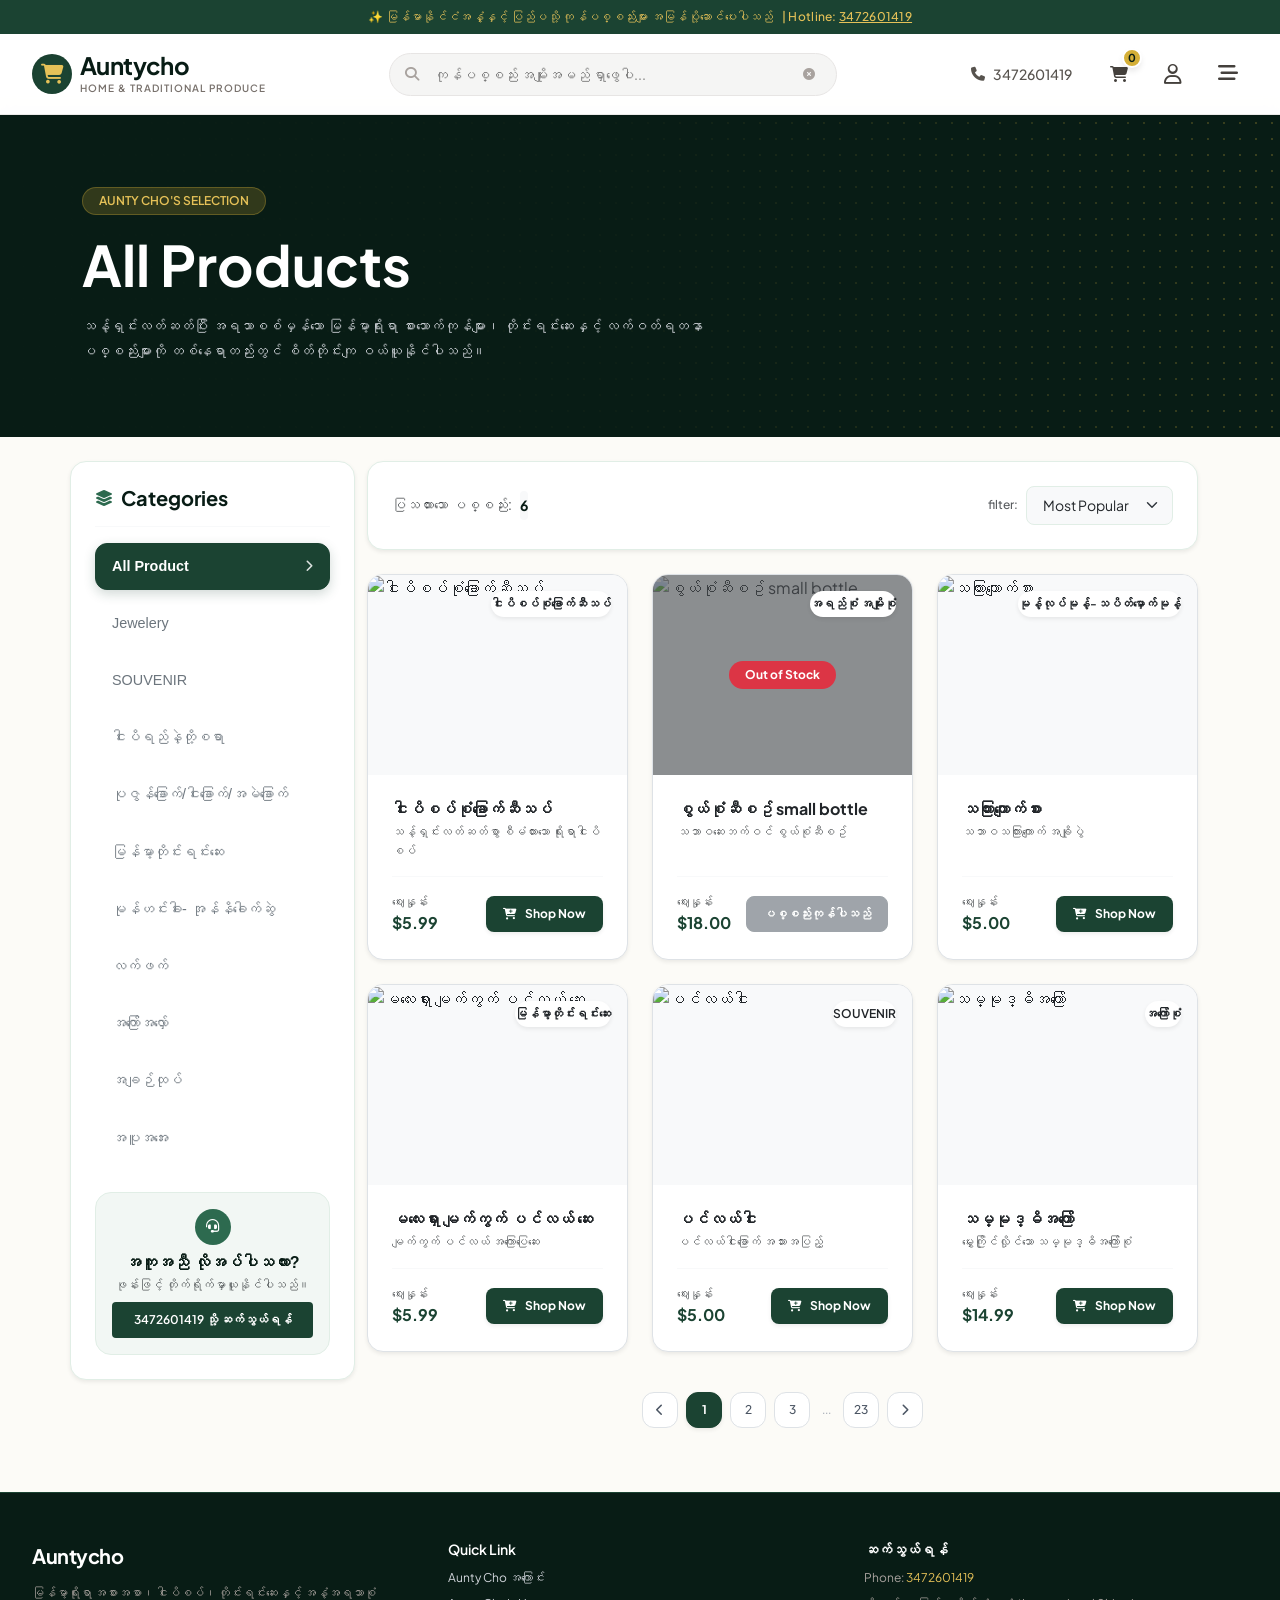
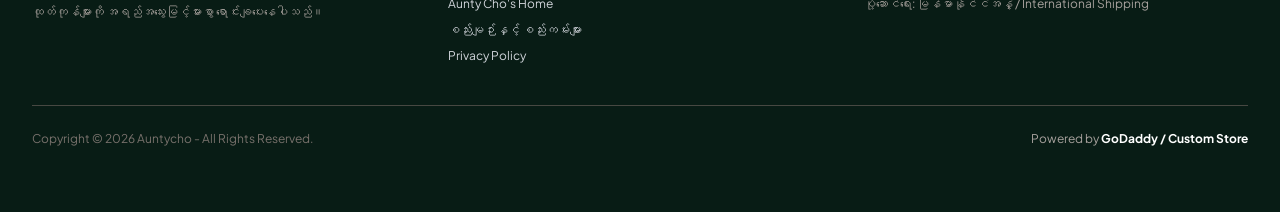
==== commit e64f6f59: "update" ====
--- a/product.html
+++ b/product.html
@@ -74,9 +74,10 @@
                     </button>
 
                     <!-- User Account Icon -->
-                    <button class="custom-icon-btn">
+                    <a href="login.html"
+                        class="custom-icon-btn text-decoration-none d-inline-flex align-items-center justify-content-center">
                         <i class="fa-regular fa-user" style="font-size: 1.25rem;"></i>
-                    </button>
+                    </a>
 
                     <!-- Mobile Sidebar Toggle -->
                     <button id="mobileMenuBtn" class="custom-mobile-toggle">
@@ -96,33 +97,45 @@
         </div>
     </nav>
 
-    <!-- Mobile Menu / Filter Drawer (မူလအစမှာ ပုန်းနေပါမယ်) -->
-    <div id="mobileFilterDrawer" class="custom-drawer-overlay">
-        <div class="custom-drawer-content">
+    <div id="customMobileDrawer" class="position-fixed top-0 start-0 w-100 h-100 bg-dark bg-opacity-50 d-none"
+        style="z-index: 1055; backdrop-filter: blur(4px);">
+        <div class="position-fixed top-0 start-0 bottom-0 bg-white shadow-lg p-4 d-flex flex-column justify-content-between overflow-y-auto"
+            style="max-width: 320px; width: 100%;">
             <div>
-                <!-- Header with Title & Close Button -->
-                <div class="custom-drawer-header">
-                    <h3 class="custom-drawer-title">Menu</h3>
-                    <button id="closeMobileFilterBtn" class="custom-close-btn">
-                        <i class="fa-solid fa-xmark"></i>
-                    </button>
-                </div>
-
-                <!-- Navigation Links List -->
-                <nav class="custom-category-list" id="mobileCategoryList">
-                    <a href="#" class="custom-cat-item"><i class="fa-solid fa-house me-2"></i> Home</a>
-                    <a href="#" class="custom-cat-item"><i class="fa-solid fa-store me-2"></i> Shop / Products</a>
-                    <a href="#" class="custom-cat-item"><i class="fa-solid fa-circle-info me-2"></i> About Us</a>
-                    <a href="#" class="custom-cat-item"><i class="fa-solid fa-phone me-2"></i> Contact</a>
+                <!-- Header -->
+                <div class="d-flex align-items-center justify-content-between pb-3 border-bottom border-light mb-3">
+                    <h3 class="fw-bold text-dark fs-5 mb-0" style="font-family: var(--font-sans);">Main Menu</h3>
+                    <button id="closeMenuDrawerBtn" class="btn-close" aria-label="Close"></button>
+                </div>
+
+                <!-- Navigation Links -->
+                <!-- Navigation Links (mb-2.5 ဖြင့် အကွာအဝေး ပိုလှပသွားမည်) -->
+                <nav class="nav flex-column">
+                    <a href="index.html"
+                        class="btn btn-light text-start text-dark text-xs sm:text-sm fw-medium d-flex align-items-center gap-2 py-3 px-3 rounded-2 text-decoration-none shadow-sm mb-3">
+                        <i class="fa-solid fa-house text-success"></i> Home
+                    </a>
+                    <a href="product.html"
+                        class="btn btn-light text-start text-dark text-xs sm:text-sm fw-medium d-flex align-items-center gap-2 py-3 px-3 rounded-2 text-decoration-none shadow-sm mb-3">
+                        <i class="fa-solid fa-store text-success"></i> Shop / Products
+                    </a>
+                    <a href="about.html"
+                        class="btn btn-light text-start text-dark text-xs sm:text-sm fw-medium d-flex align-items-center gap-2 py-3 px-3 rounded-2 text-decoration-none shadow-sm mb-3">
+                        <i class="fa-solid fa-circle-info text-success"></i> About Us
+                    </a>
+                    <a href="contact.html"
+                        class="btn btn-light text-start text-dark text-xs sm:text-sm fw-medium d-flex align-items-center gap-2 py-3 px-3 rounded-2 text-decoration-none shadow-sm">
+                        <i class="fa-solid fa-phone text-success"></i> Contact
+                    </a>
                 </nav>
-            </div>
-
-            <!-- Footer / Additional Action (သို့မဟုတ် အောက်ခြေတွင် ဆက်သွယ်ရန် ဖုန်းနံပါတ်ထည့်ရန်) -->
-            <div class="custom-drawer-footer">
-                <a href="tel:3472601419" class="custom-apply-btn text-center"
-                    style="display: block; text-decoration: none;">
-                    <i class="fa-solid fa-phone-volume me-2"></i> Hotline: 3472601419
-                </a>
+
+            </div>
+
+            <div class="pt-3 border-top border-light mt-3">
+                <button id="closeMenuBtn" class="btn w-100 text-white fw-bold py-2.5 rounded-3 shadow-sm text-sm"
+                    style="background-color: var(--color-brand-700, #1b4332);">
+                    ပိတ်မည်
+                </button>
             </div>
         </div>
     </div>
@@ -280,23 +293,27 @@
         </div>
     </main>
 
-    <!-- ID အသစ်ဖြင့် ပြောင်းလဲထားသော Mobile Filter Drawer -->
-    <div id="customMobileDrawer" class="position-fixed top-0 start-0 w-100 h-100 bg-dark bg-opacity-50 d-none"
+    <!-- 2. Categories Drawer (All Product, Jewelery စသည်တို့အတွက်) -->
+    <div id="mobilecategory" class="position-fixed top-0 start-0 w-100 h-100 bg-dark bg-opacity-50 d-none"
         style="z-index: 1055; backdrop-filter: blur(4px);">
         <div class="position-fixed top-0 start-0 bottom-0 bg-white shadow-lg p-4 d-flex flex-column justify-content-between overflow-y-auto"
             style="max-width: 320px; width: 100%;">
             <div>
+                <!-- Header -->
                 <div class="d-flex align-items-center justify-content-between pb-3 border-bottom border-light mb-3">
                     <h3 class="fw-bold text-dark fs-5 mb-0" style="font-family: var(--font-sans);">Categories</h3>
-                    <button id="customCloseBtn" class="btn-close" aria-label="Close"></button>
-                </div>
-                <nav class="nav flex-column gap-1 mt-3" id="customCategoryList">
-
+                    <button id="closeCategoryDrawerBtn" class="btn-close" aria-label="Close"></button>
+                </div>
+
+                <!-- Categories List -->
+                <nav class="nav flex-column gap-1 mt-3" id="mboileCategoryList">
+                    <!-- JavaScript ဖြင့် Categories များ ဝင်ရောက်မည်[cite: 2] -->
                 </nav>
             </div>
-            <div class="pt-3 border-top border-light">
-                <button id="customApplyBtn" class="btn w-100 text-white fw-bold py-2.5 rounded-3 shadow-sm text-sm"
-                    style="background-color: var(--color-brand-700);">
+
+            <div class="pt-3 border-top border-light mt-3">
+                <button id="applyCategoryBtn" class="btn w-100 text-white fw-bold py-2.5 rounded-3 shadow-sm text-sm"
+                    style="background-color: var(--color-brand-700, #1b4332);">
                     ကြည့်ရှုမည်
                 </button>
             </div>
@@ -384,82 +401,22 @@
     </footer>
 
     <script>
-        // Sample Product Data (Matching original site items & categories)
+        // Sample Product Data & Categories
         const products = [
-            {
-                id: 1,
-                name: "ငါးပိစပ်စုံခြောက်ဆီသပ်",
-                category: "ငါးပိစပ်စုံခြောက်ဆီသပ်",
-                price: 5.99,
-                inStock: true,
-                image: "https://images.unsplash.com/photo-1546069901-ba9599a7e63c?auto=format&fit=crop&w=600&q=80",
-                description: "သန့်ရှင်းလတ်ဆတ်စွာ စီမံထားသော ရိုးရာငါးပိစပ်"
-            },
-            {
-                id: 2,
-                name: "စွယ်စုံဆီစဥ် small bottle",
-                category: "အရည်စုံ အမျိုးစုံ",
-                price: 18.00,
-                inStock: false,
-                image: "https://images.unsplash.com/photo-1512621776951-a57141f2eefd?auto=format&fit=crop&w=600&q=80",
-                description: "သဘာဝဆေးဘက်ဝင် စွယ်စုံဆီစဥ်"
-            },
-            {
-                id: 3,
-                name: "သကြားကျောက်စား",
-                category: "မုန့်လုပ်မုန့်-သပိတ်မှောက်မုန့်",
-                price: 5.00,
-                inStock: true,
-                image: "https://images.unsplash.com/photo-1556910103-1c02745aae4d?auto=format&fit=crop&w=600&q=80",
-                description: "သဘာဝသကြားကျောက် အချိုပွဲ"
-            },
-            {
-                id: 4,
-                name: "မလေးရှား မျက်ကွက် ပင်လယ် ဆေး",
-                category: "မြန်မာ့တိုင်းရင်းဆေး",
-                price: 5.99,
-                inStock: true,
-                image: "https://images.unsplash.com/photo-1584308666744-24d5c474f2ae?auto=format&fit=crop&w=600&q=80",
-                description: "မျက်ကွက် ပင်လယ် အကြောပြေဆေး"
-            },
-            {
-                id: 5,
-                name: "ပင်လယ်ငါး",
-                category: "SOUVENIR",
-                price: 5.00,
-                inStock: true,
-                image: "https://images.unsplash.com/photo-1534422298391-e4f8c172dddb?auto=format&fit=crop&w=600&q=80",
-                description: "ပင်လယ်ငါးခြောက် အသားအပြည့်"
-            },
-            {
-                id: 6,
-                name: "သမ္မုဒ္ဓိအကြော်",
-                category: "အကြော်စုံ",
-                price: 14.99,
-                inStock: true,
-                image: "https://images.unsplash.com/photo-1601050690597-df0568f70950?auto=format&fit=crop&w=600&q=80",
-                description: "မွှေးကြိုင်လှိုင်သော သမ္မုဒ္ဓိအကြော်စုံ"
-            },
-
-
+            { id: 1, name: "ငါးပိစပ်စုံခြောက်ဆီသပ်", category: "ငါးပိစပ်စုံခြောက်ဆီသပ်", price: 5.99, inStock: true, image: "https://images.unsplash.com/photo-1546069901-ba9599a7e63c?auto=format&fit=crop&w=600&q=80", description: "သန့်ရှင်းလတ်ဆတ်စွာ စီမံထားသော ရိုးရာငါးပိစပ်" },
+            { id: 2, name: "စွယ်စုံဆီစဥ် small bottle", category: "အရည်စုံ အမျိုးစုံ", price: 18.00, inStock: false, image: "https://images.unsplash.com/photo-1512621776951-a57141f2eefd?auto=format&fit=crop&w=600&q=80", description: "သဘာဝဆေးဘက်ဝင် စွယ်စုံဆီစဥ်" },
+            { id: 3, name: "သကြားကျောက်စား", category: "မုန့်လုပ်မုန့်-သပိတ်မှောက်မုန့်", price: 5.00, inStock: true, image: "https://images.unsplash.com/photo-1556910103-1c02745aae4d?auto=format&fit=crop&w=600&q=80", description: "သဘာဝသကြားကျောက် အချိုပွဲ" },
+            { id: 4, name: "မလေးရှား မျက်ကွက် ပင်လယ် ဆေး", category: "မြန်မာ့တိုင်းရင်းဆေး", price: 5.99, inStock: true, image: "https://images.unsplash.com/photo-1584308666744-24d5c474f2ae?auto=format&fit=crop&w=600&q=80", description: "မျက်ကွက် ပင်လယ် အကြောပြေဆေး" },
+            { id: 5, name: "ပင်လယ်ငါး", category: "SOUVENIR", price: 5.00, inStock: true, image: "https://images.unsplash.com/photo-1534422298391-e4f8c172dddb?auto=format&fit=crop&w=600&q=80", description: "ပင်လယ်ငါးခြောက် အသားအပြည့်" },
+            { id: 6, name: "သမ္မုဒ္ဓိအကြော်", category: "အကြော်စုံ", price: 14.99, inStock: true, image: "https://images.unsplash.com/photo-1601050690597-df0568f70950?auto=format&fit=crop&w=600&q=80", description: "မွှေးကြိုင်လှိုင်သော သမ္မုဒ္ဓိအကြော်စုံ" },
         ];
 
-        // Categories List
         const categories = [
-            "All Product",
-            "Jewelery",
-            "SOUVENIR",
-            "ငါးပိရည်နဲ့တို့စရာ",
-            "ပုဇွန်ခြောက်/ငါးခြောက်/အမဲခြောက်",
-            "မြန်မာ့တိုင်းရင်းဆေး",
-            "မုန်ဟင်းခါး- အုန်နိခေါက်ဆွဲ",
-            "လက်ဖက်",
-            "အကြော်အလှော်",
-            "အချဉ်ထုပ်",
-            "အပူအအေး"
+            "All Product", "Jewelery", "SOUVENIR", "ငါးပိရည်နဲ့တို့စရာ",
+            "ပုဇွန်ခြောက်/ငါးခြောက်/အမဲခြောက်", "မြန်မာ့တိုင်းရင်းဆေး",
+            "မုန်ဟင်းခါး- အုန်နိခေါက်ဆွဲ", "လက်ဖက်", "အကြော်အလှော်", "အချဉ်ထုပ်", "အပူအအေး"
         ];
 
-        // State Management
         let cart = [];
         let selectedCategory = "All Product";
         let searchQuery = "";
@@ -468,9 +425,9 @@
         // DOM Elements
         const productGrid = document.getElementById('productGrid');
         const productCount = document.getElementById('productCount');
-        const categoryList = document.getElementById('categoryList');
+        const categoryList = document.getElementById('categoryList'); // Desktop Sidebar
+        const mboileCategoryList = document.getElementById('mboileCategoryList'); // Mobile Categories Drawer List[cite: 2]
         const searchInput = document.getElementById('searchInput');
-        const mobileSearchInput = document.getElementById('mobileSearchInput');
         const sortSelect = document.getElementById('sortSelect');
         const cartCountBadge = document.getElementById('cartCountBadge');
         const cartDrawer = document.getElementById('cartDrawer');
@@ -480,130 +437,108 @@
         const emptyState = document.getElementById('emptyState');
         const activeCategoryBadge = document.getElementById('activeCategoryBadge');
         const resetCategoryBtn = document.getElementById('resetCategoryBtn');
-        const customDrawer = document.getElementById('customMobileDrawer');
-        const customCategoryList = document.getElementById('customCategoryList');
-        const mobileFilterBtn = document.getElementById('mobileFilterBtn'); // Header ထဲက Filter ဖွင့်သည့် ခလုတ်
-        const customCloseBtn = document.getElementById('customCloseBtn');
-        const customApplyBtn = document.getElementById('customApplyBtn');
-
-
-        // Drawer ဖွင့်ခြင်း/ပိတ်ခြင်း Function
-        function toggleCustomDrawer(open) {
-            if (!customDrawer) return;
-            if (open) {
-                customDrawer.classList.remove('d-none');
-            } else {
-                customDrawer.classList.add('d-none');
-            }
-        }
-
-        // Mobile Categories များကို render လုပ်သည့်အခါ customCategoryList သို့ ထည့်သွင်းရန် 
-        // (renderCategories() ထဲတွင် အသုံးပြုရန်)
-        function renderMobileCategoriesWithNewID() {
-            if (!customCategoryList) return;
-            customCategoryList.innerHTML = '';
-
-            categories.forEach(cat => {
-                const isActive = cat === selectedCategory;
-                const btn = document.createElement('button');
-                btn.className = `w-100 text-start px-3.5 py-2.5 rounded-3 text-xs sm:text-sm fw-medium d-flex align-items-center justify-content-between ${isActive ? 'text-white shadow-sm fw-semibold' : 'text-secondary'
-                    }`;
-
-                if (isActive) {
-                    btn.style.backgroundColor = 'var(--color-brand-700, #1b4332)';
-                } else {
-                    btn.style.backgroundColor = 'transparent';
-                    btn.style.color = '#4b5563';
-                }
-
-                btn.innerHTML = `
-            <span>${cat}</span>
-            ${isActive ? '<i class="fa-solid fa-chevron-right small"></i>' : ''}
-        `;
-
-                btn.addEventListener('click', () => {
-                    selectCategory(cat);
-                    toggleCustomDrawer(false); // Category ရွေးလိုက်ပါက Drawer ပိတ်မည်
+
+        // Drawer Elements & Toggle Buttons
+        const customMobileDrawer = document.getElementById('customMobileDrawer'); // Menu Drawer
+        const mobilecategory = document.getElementById('mobilecategory'); // Categories Drawer[cite: 2]
+
+        const mobileMenuBtn = document.getElementById('mobileMenuBtn'); // Menu ဖွင့်မည့် ခလုတ်
+        const mobileFilterBtn = document.getElementById('mobileFilterBtn') || document.getElementById('mobileFilterToggle'); // Categories ဖွင့်မည့် ခလုတ်
+
+        // 1. Menu Drawer Controls
+        function toggleMenuDrawer(open) {
+            if (customMobileDrawer) {
+                customMobileDrawer.classList.toggle('d-none', !open);
+            }
+        }
+
+        // 2. Categories Drawer Controls
+        function toggleCategoryDrawer(open) {
+            if (mobilecategory) {
+                mobilecategory.classList.toggle('d-none', !open);
+            }
+        }
+
+        document.addEventListener('DOMContentLoaded', () => {
+            // Mobile Menu Button Click
+            if (mobileMenuBtn) {
+                mobileMenuBtn.addEventListener('click', (e) => {
+                    e.preventDefault();
+                    toggleMenuDrawer(true);
                 });
-
-                customCategoryList.appendChild(btn);
+            }
+
+            // Mobile Categories/Filter Button Click
+            if (mobileFilterBtn) {
+                mobileFilterBtn.addEventListener('click', (e) => {
+                    e.preventDefault();
+                    toggleCategoryDrawer(true);
+                });
+            }
+
+            // Close Buttons
+            document.getElementById('closeMenuDrawerBtn')?.addEventListener('click', () => toggleMenuDrawer(false));
+            document.getElementById('closeMenuBtn')?.addEventListener('click', () => toggleMenuDrawer(false));
+
+            document.getElementById('closeCategoryDrawerBtn')?.addEventListener('click', () => toggleCategoryDrawer(false));
+            document.getElementById('applyCategoryBtn')?.addEventListener('click', () => toggleCategoryDrawer(false));
+
+            // Backdrop Clicks
+            customMobileDrawer?.addEventListener('click', (e) => {
+                if (e.target === customMobileDrawer) toggleMenuDrawer(false);
             });
-        }
-
-        // Event Listeners များ ချိတ်ဆက်ခြင်း
-        document.addEventListener('DOMContentLoaded', () => {
-            // ဖွင့်ရန် ခလုတ်
-            if (mobileFilterBtn) {
-                mobileFilterBtn.addEventListener('click', () => toggleCustomDrawer(true));
-            }
-
-            // ပိတ်ရန် X ခလုတ်
-            if (customCloseBtn) {
-                customCloseBtn.addEventListener('click', () => toggleCustomDrawer(false));
-            }
-
-            // ကြည့်ရှုမည် ခလုတ်
-            if (customApplyBtn) {
-                customApplyBtn.addEventListener('click', () => toggleCustomDrawer(false));
-            }
-
-            // နောက်ခံ အမည်းရောင်ကို နှိပ်ပါက ပိတ်ရန်
-            if (customDrawer) {
-                customDrawer.addEventListener('click', (e) => {
-                    if (e.target === customDrawer) {
-                        toggleCustomDrawer(false);
-                    }
-                });
-            }
-        });
-
-        document.addEventListener('DOMContentLoaded', () => {
+            mobilecategory?.addEventListener('click', (e) => {
+                if (e.target === mobilecategory) toggleCategoryDrawer(false);
+            });
+
             renderCategories();
-            renderMobileCategoriesWithNewID(); // <- ဒီနေရာမှာ ထည့်ပေးပါ
             renderProducts();
             setupEventListeners();
         });
 
-        // Render Categories in Sidebar
+        // Render Categories
         function renderCategories() {
-            if (!categoryList) return;
-            categoryList.innerHTML = '';
-            if (mobileCategoryList) mobileCategoryList.innerHTML = '';
-
-            categories.forEach(cat => {
-                const isActive = cat === selectedCategory;
-
-                // Desktop Item
-                const btn = document.createElement('button');
-                btn.className = `w-full text-start px-3.5 py-2.5 rounded-xl text-xs sm:text-sm transition-all d-flex align-items-center justify-content-between fw-medium ${isActive
-                    ? 'text-white shadow-sm fw-semibold'
-                    : 'text-secondary hover-bg-light'
-                    }`;
-                if (isActive) {
-                    btn.style.backgroundColor = 'var(--color-brand-700)';
-                } else {
-                    btn.style.color = '#4b5563';
-                }
-
-                btn.innerHTML = `
-                    <span>${cat}</span>
-                    ${isActive ? '<i class="fa-solid fa-chevron-right small"></i>' : ''}
-                `;
-                btn.addEventListener('click', () => selectCategory(cat));
-                categoryList.appendChild(btn);
-
-                // Mobile Item
-                if (mobileCategoryList) {
-                    const mBtn = btn.cloneNode(true);
-                    mBtn.addEventListener('click', () => {
+            // Desktop Sidebar
+            if (categoryList) {
+                categoryList.innerHTML = '';
+                categories.forEach(cat => {
+                    const isActive = cat === selectedCategory;
+                    const btn = document.createElement('button');
+                    btn.className = `w-full text-start px-3.5 py-2.5 rounded-xl text-xs sm:text-sm transition-all d-flex align-items-center justify-content-between fw-medium ${isActive ? 'text-white shadow-sm fw-semibold' : 'text-secondary'}`;
+                    btn.style.backgroundColor = isActive ? 'var(--color-brand-700, #1b4332)' : 'transparent';
+                    btn.style.color = isActive ? '#ffffff' : '#4b5563';
+                    btn.innerHTML = `<span>${cat}</span> ${isActive ? '<i class="fa-solid fa-chevron-right small"></i>' : ''}`;
+                    btn.addEventListener('click', () => selectCategory(cat));
+                    categoryList.appendChild(btn);
+                });
+            }
+
+            // Mobile Categories Drawer List (`id="mboileCategoryList"`)
+            if (mboileCategoryList) {
+                mboileCategoryList.innerHTML = '';
+                categories.forEach(cat => {
+                    const isActive = cat === selectedCategory;
+                    const btn = document.createElement('button');
+                    btn.type = 'button';
+                    // ဒီနေရာမှာ mb-2 (သို့မဟုတ် mb-2.5) ထည့်သွင်းပြီး အောက်ဘက်ကို ကွာဟစေပါသည်
+                    btn.className = `w-100 text-start px-3.5 py-3 rounded-3 mb-2 text-xs sm:text-sm fw-medium d-flex align-items-center justify-content-between border-0 shadow-sm ${isActive ? 'text-white fw-semibold' : 'text-secondary bg-light'}`;
+
+                    btn.style.backgroundColor = isActive ? 'var(--color-brand-700, #1b4332)' : '#f8f9fa';
+                    btn.style.color = isActive ? '#ffffff' : '#4b5563';
+
+                    btn.innerHTML = `<span>${cat}</span> ${isActive ? '<i class="fa-solid fa-chevron-right small"></i>' : ''}`;
+
+                    btn.addEventListener('click', () => {
                         selectCategory(cat);
-                        toggleMobileFilter(false);
+                        toggleCategoryDrawer(false); // ရွေးပြီးတာနဲ့ Drawer ပိတ်မည်
                     });
-                    mobileCategoryList.appendChild(mBtn);
-                }
-            });
-
-            // Update badge in toolbar
+
+                    mboileCategoryList.appendChild(btn);
+                });
+            }
+
+
+            // Badge Update
             if (selectedCategory !== "All Product") {
                 if (activeCategoryBadge) {
                     activeCategoryBadge.textContent = selectedCategory;
@@ -622,7 +557,6 @@
             renderProducts();
         }
 
-        // Filter and Sort Products
         function getFilteredProducts() {
             return products.filter(p => {
                 const matchesCategory = selectedCategory === "All Product" || p.category === selectedCategory;
@@ -633,7 +567,7 @@
                 if (sortBy === 'price-low') return a.price - b.price;
                 if (sortBy === 'price-high') return b.price - a.price;
                 if (sortBy === 'name') return a.name.localeCompare(b.name, 'my');
-                return a.id - b.id; // Popularity default
+                return a.id - b.id;
             });
         }
 
@@ -653,60 +587,28 @@
             list.forEach(product => {
                 const col = document.createElement('div');
                 col.className = "col-12 col-sm-6 col-xl-4";
-
                 col.innerHTML = `
-                    <div class="card h-100 border border-stone-200 rounded-4 shadow-sm overflow-hidden position-relative product-card-item">
-                        <!-- Image Container -->
-                        <div class="position-relative w-100 bg-light overflow-hidden" style="height: 200px;">
-                            <img src="${product.image}" alt="${product.name}" 
-                                 class="w-100 h-100 object-fit-cover product-img ${!product.inStock ? 'filter-grayscale opacity-75' : ''}">
-                            
-                            ${!product.inStock ? `
-                                <div class="position-absolute inset-0 bg-dark bg-opacity-50 d-flex align-items-center justify-content-center">
-                                    <span class="badge bg-danger text-white text-xs px-3 py-2 rounded-pill uppercase tracking-wider">
-                                        Out of Stock
-                                    </span>
-                                </div>
-                            ` : ''}
-
-                            <span class="position-absolute top-0 end-0 m-3 bg-white bg-opacity-90 text-dark text-xs fw-semibold px-2.5 py-1 rounded-pill shadow-sm">
-                                ${product.category}
-                            </span>
+                <div class="card h-100 border border-stone-200 rounded-4 shadow-sm overflow-hidden position-relative product-card-item">
+                    <div class="position-relative w-100 bg-light overflow-hidden" style="height: 200px;">
+                        <img src="${product.image}" alt="${product.name}" class="w-100 h-100 object-fit-cover product-img ${!product.inStock ? 'filter-grayscale opacity-75' : ''}">
+                        ${!product.inStock ? `<div class="position-absolute inset-0 bg-dark bg-opacity-50 d-flex align-items-center justify-content-center"><span class="badge bg-danger text-white text-xs px-3 py-2 rounded-pill uppercase tracking-wider">Out of Stock</span></div>` : ''}
+                        <span class="position-absolute top-0 end-0 m-3 bg-white bg-opacity-90 text-dark text-xs fw-semibold px-2.5 py-1 rounded-pill shadow-sm">${product.category}</span>
+                    </div>
+                    <div class="card-body p-4 d-flex flex-column justify-content-between gap-3">
+                        <div>
+                            <h3 class="fw-bold text-dark fs-6 text-truncate mb-1">${product.name}</h3>
+                            <p class="text-xs text-muted mb-0 line-clamp-2" style="line-height: 1.6;">${product.description}</p>
                         </div>
-
-                        <!-- Card Body -->
-                        <div class="card-body p-4 d-flex flex-column justify-content-between gap-3">
+                        <div class="pt-3 border-top border-light d-flex align-items-center justify-content-between gap-2">
                             <div>
-                                <h3 class="fw-bold text-dark fs-6 text-truncate mb-1" style="font-family: var(--font-sans);">
-                                    ${product.name}
-                                </h3>
-                                <p class="text-xs text-muted mb-0 line-clamp-2" style="font-family: var(--font-myanmar); line-height: 1.6;">
-                                    ${product.description}
-                                </p>
+                                <span class="text-xs text-muted d-block">ဈေးနှုန်း</span>
+                                <span class="fs-6 fw-bold" style="color: var(--color-brand-700, #1b4332);">$${product.price.toFixed(2)}</span>
                             </div>
-
-                            <!-- Price and Action Area -->
-                            <div class="pt-3 border-top border-light d-flex align-items-center justify-content-between gap-2">
-                                <div>
-                                    <span class="text-xs text-muted d-block" style="font-family: var(--font-myanmar);">ဈေးနှုန်း</span>
-                                    <span class="fs-6 fw-bold" style="color: var(--color-brand-700);">$${product.price.toFixed(2)}</span>
-                                </div>
-
-                                ${product.inStock ? `
-                                    <button onclick="addToCart(${product.id})" class="btn btn-sm text-xs fw-bold px-3 py-2 rounded-3 text-white shadow-sm d-flex align-items-center gap-2" style="background-color: var(--color-brand-700);">
-                                        <i class="fa-solid fa-cart-plus"></i>
-                                        <span>Shop Now</span>
-                                    </button>
-                                ` : `
-                                    <button disabled class="btn btn-sm btn-secondary text-xs fw-bold px-3 py-2 rounded-3 disabled">
-                                        ပစ္စည်းကုန်ပါသည်
-                                    </button>
-                                `}
-                            </div>
+                            ${product.inStock ? `<button onclick="addToCart(${product.id})" class="btn btn-sm text-xs fw-bold px-3 py-2 rounded-3 text-white shadow-sm d-flex align-items-center gap-2" style="background-color: var(--color-brand-700, #1b4332);"><i class="fa-solid fa-cart-plus"></i><span>Shop Now</span></button>` : `<button disabled class="btn btn-sm btn-secondary text-xs fw-bold px-3 py-2 rounded-3 disabled">ပစ္စည်းကုန်ပါသည်</button>`}
                         </div>
                     </div>
-                `;
-
+                </div>
+            `;
                 productGrid.appendChild(col);
             });
         }
@@ -714,14 +616,12 @@
         function addToCart(productId) {
             const product = products.find(p => p.id === productId);
             if (!product || !product.inStock) return;
-
             const existingItem = cart.find(item => item.id === productId);
             if (existingItem) {
                 existingItem.qty += 1;
             } else {
                 cart.push({ ...product, qty: 1 });
             }
-
             updateCartUI();
             toggleCartDrawer(true);
         }
@@ -746,41 +646,31 @@
             if (!cartCountBadge) return;
             const totalItems = cart.reduce((sum, item) => sum + item.qty, 0);
             cartCountBadge.textContent = totalItems;
-
             if (cartItemsContainer) cartItemsContainer.innerHTML = '';
-
             if (cart.length === 0) {
                 if (cartItemsContainer) {
-                    cartItemsContainer.innerHTML = `
-                        <div class="text-center py-5 text-muted">
-                            <i class="fa-solid fa-basket-shopping fs-2 mb-2 opacity-50"></i>
-                            <p class="small mb-0" style="font-family: var(--font-myanmar);">ခြင်းတောင်းထဲတွင် ပစ္စည်းမရှိသေးပါ</p>
-                        </div>
-                    `;
+                    cartItemsContainer.innerHTML = `<div class="text-center py-5 text-muted"><i class="fa-solid fa-basket-shopping fs-2 mb-2 opacity-50"></i><p class="small mb-0">ခြင်းတောင်းထဲတွင် ပစ္စည်းမရှိသေးပါ</p></div>`;
                 }
             } else {
                 cart.forEach(item => {
                     const row = document.createElement('div');
                     row.className = 'd-flex align-items-center gap-3 p-3 bg-light rounded-3 border border-light';
                     row.innerHTML = `
-                        <img src="${item.image}" class="rounded-2 object-fit-cover" style="width: 50px; height: 50px;">
-                        <div class="flex-grow-1 min-w-0">
-                            <h4 class="fw-bold text-dark text-xs text-truncate mb-1">${item.name}</h4>
-                            <p class="text-xs fw-bold mb-1" style="color: var(--color-brand-700);">$${(item.price * item.qty).toFixed(2)}</p>
-                            <div class="d-flex align-items-center gap-2">
-                                <button onclick="updateQuantity(${item.id}, -1)" class="btn btn-sm btn-outline-secondary py-0 px-1 text-xs">-</button>
-                                <span class="text-xs fw-bold">${item.qty}</span>
-                                <button onclick="updateQuantity(${item.id}, 1)" class="btn btn-sm btn-outline-secondary py-0 px-1 text-xs">+</button>
-                            </div>
+                    <img src="${item.image}" class="rounded-2 object-fit-cover" style="width: 50px; height: 50px;">
+                    <div class="flex-grow-1 min-w-0">
+                        <h4 class="fw-bold text-dark text-xs text-truncate mb-1">${item.name}</h4>
+                        <p class="text-xs fw-bold mb-1" style="color: var(--color-brand-700, #1b4332);">$${(item.price * item.qty).toFixed(2)}</p>
+                        <div class="d-flex align-items-center gap-2">
+                            <button onclick="updateQuantity(${item.id}, -1)" class="btn btn-sm btn-outline-secondary py-0 px-1 text-xs">-</button>
+                            <span class="text-xs fw-bold">${item.qty}</span>
+                            <button onclick="updateQuantity(${item.id}, 1)" class="btn btn-sm btn-outline-secondary py-0 px-1 text-xs">+</button>
                         </div>
-                        <button onclick="removeFromCart(${item.id})" class="text-muted hover-text-danger btn btn-sm p-1">
-                            <i class="fa-solid fa-trash-can text-xs"></i>
-                        </button>
-                    `;
+                    </div>
+                    <button onclick="removeFromCart(${item.id})" class="text-muted hover-text-danger btn btn-sm p-1"><i class="fa-solid fa-trash-can text-xs"></i></button>
+                `;
                     cartItemsContainer.appendChild(row);
                 });
             }
-
             const totalPrice = cart.reduce((sum, item) => sum + (item.price * item.qty), 0);
             if (cartTotalItems) cartTotalItems.textContent = `${totalItems} ခု`;
             if (cartTotalPrice) cartTotalPrice.textContent = `$${totalPrice.toFixed(2)}`;
@@ -795,16 +685,6 @@
             }
         }
 
-        function toggleMobileFilter(open) {
-            const drawer = document.getElementById('mobileFilterDrawer');
-            if (!drawer) return;
-            if (open) {
-                drawer.classList.remove('d-none');
-            } else {
-                drawer.classList.add('d-none');
-            }
-        }
-
         function setupEventListeners() {
             if (searchInput) {
                 searchInput.addEventListener('input', (e) => {
@@ -812,21 +692,19 @@
                     renderProducts();
                 });
             }
-
             if (sortSelect) {
                 sortSelect.addEventListener('change', (e) => {
                     sortBy = e.target.value;
                     renderProducts();
                 });
             }
-
             if (resetCategoryBtn) {
                 resetCategoryBtn.addEventListener('click', () => selectCategory("All Product"));
             }
         }
-
-
     </script>
+
+
 
 
     <script src="https://cdn.jsdelivr.net/npm/bootstrap@5.3.3/dist/js/bootstrap.bundle.min.js"
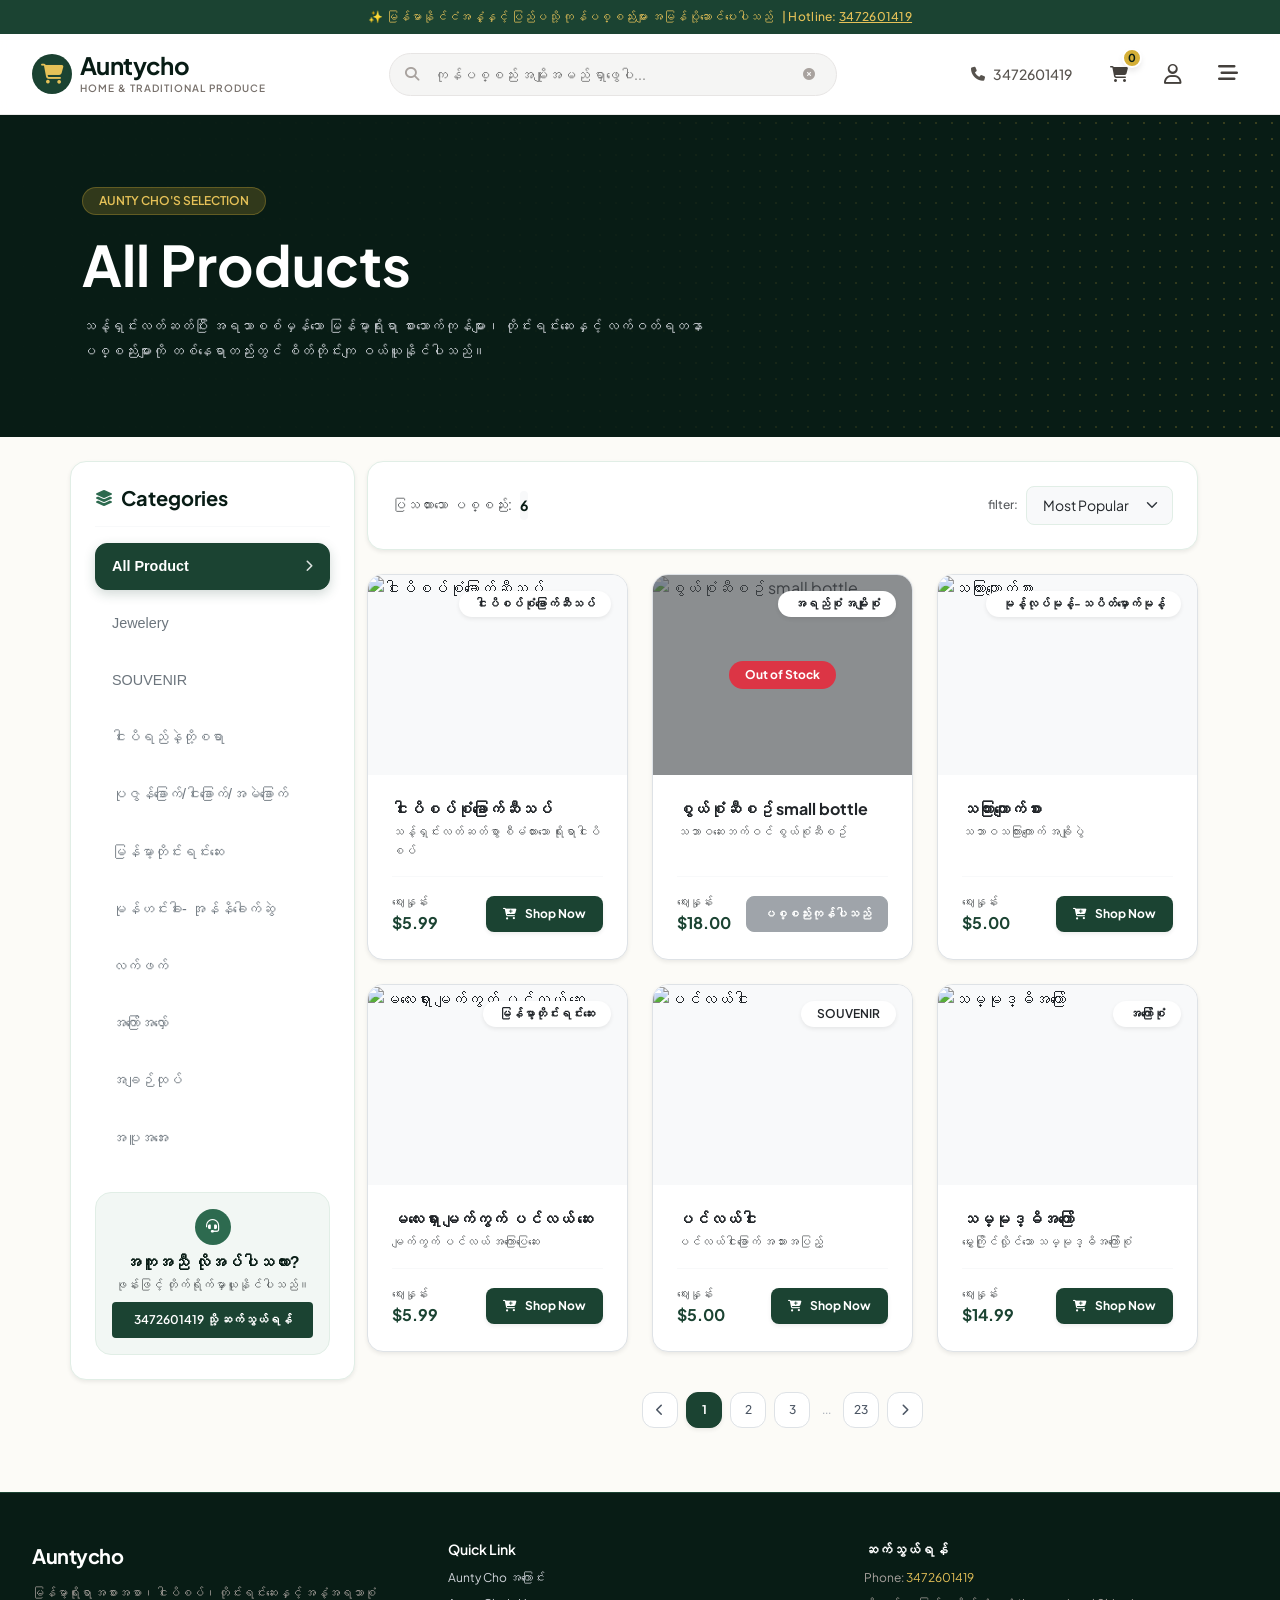
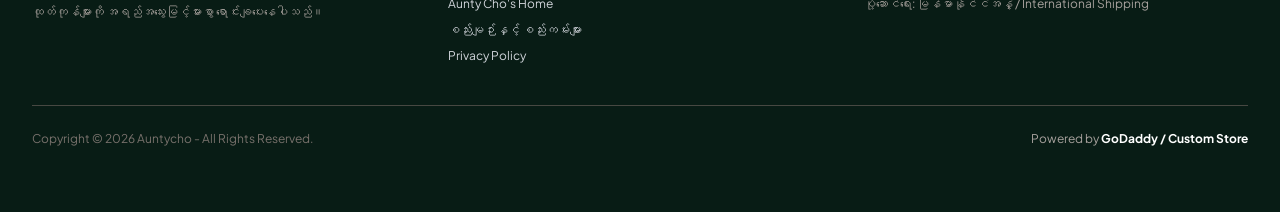
==== commit 0bbe3ccf: "update" ====
--- a/product.html
+++ b/product.html
@@ -28,13 +28,15 @@
 
 <body>
 
+    <!-- Announcement Bar -->
+    <div class="custom-announcement">
+        <span>✨ မြန်မာနိုင်ငံအနှံ့နှင့် ပြည်ပသို့ ကုန်ပစ္စည်းများ အမြန်ပို့ဆောင်ပေးပါသည်</span>
+        <span class="custom-hotline-desktop">| Hotline: <a href="tel:3472601419"
+                class="custom-hotline-link">3472601419</a></span>
+    </div>
+
+    <!-- Nav  -->
     <nav class="custom-header">
-        <!-- Announcement Bar -->
-        <div class="custom-announcement">
-            <span>✨ မြန်မာနိုင်ငံအနှံ့နှင့် ပြည်ပသို့ ကုန်ပစ္စည်းများ အမြန်ပို့ဆောင်ပေးပါသည်</span>
-            <span class="custom-hotline-desktop">| Hotline: <a href="tel:3472601419"
-                    class="custom-hotline-link">3472601419</a></span>
-        </div>
 
         <div class="custom-header-container">
             <div class="custom-header-wrapper">
@@ -74,10 +76,11 @@
                     </button>
 
                     <!-- User Account Icon -->
-                    <a href="login.html"
+                    <a href="#" data-bs-toggle="modal" data-bs-target="#authModal"
                         class="custom-icon-btn text-decoration-none d-inline-flex align-items-center justify-content-center">
                         <i class="fa-regular fa-user" style="font-size: 1.25rem;"></i>
                     </a>
+
 
                     <!-- Mobile Sidebar Toggle -->
                     <button id="mobileMenuBtn" class="custom-mobile-toggle">
@@ -96,6 +99,127 @@
             </div>
         </div>
     </nav>
+
+     <!-- Login & Register  -->
+    <div class="modal fade" id="authModal" tabindex="-1" aria-hidden="true">
+        <div class="modal-dialog modal-dialog-centered">
+            <div class="modal-content border-0 shadow rounded-4 overflow-hidden">
+
+                <!-- Close Button -->
+                <button type="button" class="btn-close bg-white position-absolute top-0 end-0 m-3 z-3"
+                    data-bs-dismiss="modal" aria-label="Close"></button>
+
+                <!-- Brand Header -->
+                <div class="brand-header p-4 text-center text-white">
+                    <h4 class="fw-bold mb-1">Aunty Cho</h4>
+                    <p class="small text-white-50 mb-0">မြန်မာ့ရိုးရာ အစားအစာနှင့် အိမ်သုံးကုန်ပစ္စည်းများ</p>
+                </div>
+
+                <!-- Modal Body -->
+                <div class="modal-body p-4 p-sm-5">
+
+                    <!-- 1. LOGIN FORM -->
+                    <div id="loginSection">
+                        <div class="mb-4 text-center">
+                            <h5 class="fw-bold text-dark">အကောင့်ဝင်ရောက်ရန်</h5>
+                            <p class="text-muted small">သင့်အကောင့်သို့ ဝင်ရောက်ရန် အချက်အလက်များ ဖြည့်ပါ။</p>
+                        </div>
+
+                        <form id="loginForm">
+                            <div class="mb-3">
+                                <label class="form-label text-xs fw-semibold text-secondary">Email</label>
+                                <div class="input-group">
+                                    <span class="input-group-text bg-light border-end-0 text-muted"><i
+                                            class="fa-regular fa-envelope"></i></span>
+                                    <input type="email" class="form-control border-start-0"
+                                        placeholder="example@gmail.com" required>
+                                </div>
+                            </div>
+
+                            <div class="mb-3">
+                                <label class="form-label text-xs fw-semibold text-secondary">Password</label>
+                                <div class="input-group">
+                                    <span class="input-group-text bg-light border-end-0 text-muted"><i
+                                            class="fa-solid fa-lock"></i></span>
+                                    <input type="password" class="form-control border-start-0" placeholder="••••••••"
+                                        required>
+                                </div>
+                            </div>
+
+                            <div class="d-flex justify-content-between align-items-center mb-4 text-xs">
+                                <div class="form-check">
+                                    <input type="checkbox" class="form-check-input" id="rememberMe">
+                                    <label class="form-check-label text-muted" for="rememberMe">Remember me</label>
+                                </div>
+                                <a href="#" class="auth-switch-link small">Forget Password?</a>
+                            </div>
+
+                            <button type="submit" class="btn btn-brand w-100 mb-4">
+                                Login <i class="fa-solid fa-arrow-right-to-bracket ms-2"></i>
+                            </button>
+
+                            <p class="text-center text-xs text-muted mb-0">
+                                Don't have an account?
+                                <a href="javascript:void(0)" onclick="switchForm('register')"
+                                    class="auth-switch-link">Sign up</a>
+                            </p>
+                        </form>
+                    </div>
+
+                    <!-- 2. REGISTER FORM -->
+                    <div id="registerSection" class="d-none">
+                        <div class="mb-4 text-center">
+                            <h5 class="fw-bold text-dark">အကောင့်အသစ်ဖွင့်ရန်</h5>
+                            <p class="text-muted small">စျေးဝယ်ယူရန်အတွက် အကောင့်အသစ် ပြုလုပ်ပါ။</p>
+                        </div>
+
+                        <form id="registerForm">
+                            <div class="mb-3">
+                                <label class="form-label text-xs fw-semibold text-secondary">အမည် (Full Name)</label>
+                                <div class="input-group">
+                                    <span class="input-group-text bg-light border-end-0 text-muted"><i
+                                            class="fa-regular fa-user"></i></span>
+                                    <input type="text" class="form-control border-start-0" placeholder="ဦး / ဒေါ်..."
+                                        required>
+                                </div>
+                            </div>
+
+                            <div class="mb-3">
+                                <label class="form-label text-xs fw-semibold text-secondary">Email</label>
+                                <div class="input-group">
+                                    <span class="input-group-text bg-light border-end-0 text-muted"><i
+                                            class="fa-regular fa-envelope"></i></span>
+                                    <input type="email" class="form-control border-start-0"
+                                        placeholder="example@gmail.com" required>
+                                </div>
+                            </div>
+
+                            <div class="mb-4">
+                                <label class="form-label text-xs fw-semibold text-secondary">Password</label>
+                                <div class="input-group">
+                                    <span class="input-group-text bg-light border-end-0 text-muted"><i
+                                            class="fa-solid fa-lock"></i></span>
+                                    <input type="password" class="form-control border-start-0" placeholder="••••••••"
+                                        required>
+                                </div>
+                            </div>
+
+                            <button type="submit" class="btn btn-brand w-100 mb-4">
+                                Sign up <i class="fa-solid fa-user-plus ms-2"></i>
+                            </button>
+
+                            <p class="text-center text-xs text-muted mb-0">
+                                Already have an account?
+                                <a href="javascript:void(0)" onclick="switchForm('login')" class="auth-switch-link">Sign
+                                    in</a>
+                            </p>
+                        </form>
+                    </div>
+
+                </div>
+            </div>
+        </div>
+    </div>
 
     <div id="customMobileDrawer" class="position-fixed top-0 start-0 w-100 h-100 bg-dark bg-opacity-50 d-none"
         style="z-index: 1055; backdrop-filter: blur(4px);">
@@ -109,7 +233,6 @@
                 </div>
 
                 <!-- Navigation Links -->
-                <!-- Navigation Links (mb-2.5 ဖြင့် အကွာအဝေး ပိုလှပသွားမည်) -->
                 <nav class="nav flex-column">
                     <a href="index.html"
                         class="btn btn-light text-start text-dark text-xs sm:text-sm fw-medium d-flex align-items-center gap-2 py-3 px-3 rounded-2 text-decoration-none shadow-sm mb-3">
@@ -293,7 +416,7 @@
         </div>
     </main>
 
-    <!-- 2. Categories Drawer (All Product, Jewelery စသည်တို့အတွက်) -->
+    <!-- Categories Drawer  -->
     <div id="mobilecategory" class="position-fixed top-0 start-0 w-100 h-100 bg-dark bg-opacity-50 d-none"
         style="z-index: 1055; backdrop-filter: blur(4px);">
         <div class="position-fixed top-0 start-0 bottom-0 bg-white shadow-lg p-4 d-flex flex-column justify-content-between overflow-y-auto"
@@ -319,7 +442,6 @@
             </div>
         </div>
     </div>
-
 
     <div id="cartDrawer" class="position-fixed top-0 start-0 w-100 h-100 bg-dark bg-opacity-50 d-none"
         style="z-index: 1055; backdrop-filter: blur(4px);">
@@ -520,7 +642,6 @@
                     const isActive = cat === selectedCategory;
                     const btn = document.createElement('button');
                     btn.type = 'button';
-                    // ဒီနေရာမှာ mb-2 (သို့မဟုတ် mb-2.5) ထည့်သွင်းပြီး အောက်ဘက်ကို ကွာဟစေပါသည်
                     btn.className = `w-100 text-start px-3.5 py-3 rounded-3 mb-2 text-xs sm:text-sm fw-medium d-flex align-items-center justify-content-between border-0 shadow-sm ${isActive ? 'text-white fw-semibold' : 'text-secondary bg-light'}`;
 
                     btn.style.backgroundColor = isActive ? 'var(--color-brand-700, #1b4332)' : '#f8f9fa';
@@ -536,7 +657,6 @@
                     mboileCategoryList.appendChild(btn);
                 });
             }
-
 
             // Badge Update
             if (selectedCategory !== "All Product") {
@@ -592,7 +712,7 @@
                     <div class="position-relative w-100 bg-light overflow-hidden" style="height: 200px;">
                         <img src="${product.image}" alt="${product.name}" class="w-100 h-100 object-fit-cover product-img ${!product.inStock ? 'filter-grayscale opacity-75' : ''}">
                         ${!product.inStock ? `<div class="position-absolute inset-0 bg-dark bg-opacity-50 d-flex align-items-center justify-content-center"><span class="badge bg-danger text-white text-xs px-3 py-2 rounded-pill uppercase tracking-wider">Out of Stock</span></div>` : ''}
-                        <span class="position-absolute top-0 end-0 m-3 bg-white bg-opacity-90 text-dark text-xs fw-semibold px-2.5 py-1 rounded-pill shadow-sm">${product.category}</span>
+                        <span class="position-absolute top-0 end-0 m-3 bg-white bg-opacity-90 text-dark text-xs fw-semibold px-3 py-1 rounded-pill shadow-sm">${product.category}</span>
                     </div>
                     <div class="card-body p-4 d-flex flex-column justify-content-between gap-3">
                         <div>
@@ -702,10 +822,17 @@
                 resetCategoryBtn.addEventListener('click', () => selectCategory("All Product"));
             }
         }
+
+        // ခြင်းတောင်း (Cart Drawer) ပိတ်ရန် X ခလုတ်အတွက်
+        const closeCartBtn = document.getElementById('closeCartBtn');
+        if (closeCartBtn) {
+            closeCartBtn.addEventListener('click', (e) => {
+                e.preventDefault();
+                toggleCartDrawer(false); // ခြင်းတောင်းကို ပိတ်မည်
+            });
+        }
+
     </script>
-
-
-
 
     <script src="https://cdn.jsdelivr.net/npm/bootstrap@5.3.3/dist/js/bootstrap.bundle.min.js"
         integrity="sha384-YvpcrYf0tY3lHB60NNkmXc5s9fDVZLESaAA55NDzOxhy9GkcIdslK1eN7N6jIeHz"
--- a/CSS/style.css
+++ b/CSS/style.css
@@ -17,9 +17,8 @@
     font-family: var(--font-sans);
     background-color: var(--color-cream);
     color: var(--color-brand-800);
-    
-}
-
+
+}
 
 /* ================================
             NAV SECTION
@@ -37,8 +36,10 @@
 
 /* Announcement Bar */
 .custom-announcement {
-    background-color: #1b4332; /* brand-700 */
-    color: #e5c158; /* gold-400 */
+    background-color: #1b4332;
+    /* brand-700 */
+    color: #e5c158;
+    /* gold-400 */
     font-size: 0.75rem;
     padding: 0.5rem 1rem;
     text-align: center;
@@ -49,19 +50,23 @@
     align-items: center;
     gap: 0.5rem;
 }
+
 .custom-hotline-desktop {
     display: none;
 }
+
 @media (min-width: 768px) {
     .custom-hotline-desktop {
         display: inline;
     }
 }
+
 .custom-hotline-link {
     color: inherit;
     text-decoration: underline;
     transition: color 0.2s;
 }
+
 .custom-hotline-link:hover {
     color: #ffffff;
 }
@@ -74,12 +79,14 @@
     padding-left: 1rem;
     padding-right: 1rem;
 }
+
 @media (min-width: 640px) {
     .custom-header-container {
         padding-left: 1.5rem;
         padding-right: 1.5rem;
     }
 }
+
 @media (min-width: 1024px) {
     .custom-header-container {
         padding-left: 2rem;
@@ -91,7 +98,8 @@
     display: flex;
     align-items: center;
     justify-content: space-between;
-    height: 5rem; /* h-20 */
+    height: 5rem;
+    /* h-20 */
     gap: 1rem;
 }
 
@@ -102,6 +110,7 @@
     gap: 0.5rem;
     text-decoration: none;
 }
+
 .custom-logo-icon {
     width: 2.5rem;
     height: 2.5rem;
@@ -116,9 +125,11 @@
     box-shadow: inset 0 2px 4px 0 rgba(0, 0, 0, 0.06);
     transition: transform 0.2s;
 }
+
 .custom-logo-link:hover .custom-logo-icon {
     transform: scale(1.05);
 }
+
 .custom-brand-name {
     font-size: 1.5rem;
     font-weight: 700;
@@ -127,6 +138,7 @@
     display: block;
     line-height: 1;
 }
+
 .custom-brand-sub {
     font-size: 10px;
     color: #78716c;
@@ -146,12 +158,14 @@
     margin-right: 2rem;
     position: relative;
 }
+
 @media (min-width: 768px) {
     .custom-search-desktop {
         display: flex;
         align-items: center;
     }
 }
+
 .custom-search-input {
     width: 100%;
     background-color: #f5f5f4;
@@ -161,12 +175,14 @@
     font-size: 0.875rem;
     transition: all 0.2s;
 }
+
 .custom-search-input:focus {
     outline: none;
     border-color: #2d6a4f;
     background-color: #ffffff;
     box-shadow: 0 0 0 3px rgba(45, 106, 79, 0.2);
 }
+
 .custom-search-icon {
     position: absolute;
     left: 1rem;
@@ -175,6 +191,7 @@
     color: #a8a29e;
     font-size: 0.875rem;
 }
+
 .custom-clear-btn {
     position: absolute;
     right: 1rem;
@@ -186,6 +203,7 @@
     cursor: pointer;
     font-size: 0.75rem;
 }
+
 .custom-clear-btn:hover {
     color: #57534e;
 }
@@ -196,11 +214,13 @@
     align-items: center;
     gap: 0.5rem;
 }
+
 @media (min-width: 640px) {
     .custom-right-nav {
         gap: 1rem;
     }
 }
+
 .custom-phone-btn {
     display: none;
     align-items: center;
@@ -213,11 +233,13 @@
     text-decoration: none;
     transition: background-color 0.2s, color 0.2s;
 }
+
 @media (min-width: 640px) {
     .custom-phone-btn {
         display: flex;
     }
 }
+
 .custom-phone-btn:hover {
     background-color: #f5f5f4;
     color: #1b4332;
@@ -234,6 +256,7 @@
     cursor: pointer;
     transition: all 0.2s;
 }
+
 .custom-icon-btn:hover {
     color: #1b4332;
     background-color: #f5f5f4;
@@ -279,10 +302,91 @@
     padding-bottom: 0.75rem;
     display: block;
 }
+
 @media (min-width: 768px) {
     .custom-search-mobile {
         display: none;
     }
+}
+
+/* ================================
+            Login & Register
+   ================================ */
+.auth-card {
+    width: 100%;
+    max-width: 440px;
+    border: 1px solid rgba(27, 67, 50, 0.12);
+    box-shadow: 0 20px 40px rgba(27, 67, 50, 0.08);
+    border-radius: 1.25rem;
+    background: #ffffff;
+    overflow: hidden;
+    transition: all 0.3s ease;
+}
+
+.brand-header {
+    background-color: var(--color-brand-700);
+    color: #ffffff;
+    padding: 2.5rem 2rem 2rem 2rem;
+    text-align: center;
+}
+
+.brand-logo {
+    width: 60px;
+    height: 60px;
+    background: rgba(255, 255, 255, 0.15);
+    border-radius: 50%;
+    display: flex;
+    align-items: center;
+    justify-content: center;
+    margin: 0 auto 1rem auto;
+    font-size: 1.75rem;
+}
+
+.form-control {
+    border: 1px solid var(--color-brand-100);
+    background-color: #fcfdfe;
+    padding: 0.75rem 1rem;
+    font-size: 0.9rem;
+    border-radius: 0.6rem;
+    transition: all 0.25s ease;
+}
+
+.form-control:focus {
+    border-color: var(--color-brand-700);
+    box-shadow: 0 0 0 0.25rem rgba(27, 67, 50, 0.12);
+    background-color: #ffffff;
+}
+
+.btn-brand {
+    background-color: var(--color-brand-700);
+    color: #ffffff;
+    font-weight: 600;
+    padding: 0.75rem 1rem;
+    border-radius: 0.6rem;
+    transition: all 0.25s ease;
+    border: none;
+}
+
+.btn-brand:hover {
+    background-color: var(--color-brand-800);
+    color: #ffffff;
+    transform: translateY(-1px);
+    box-shadow: 0 6px 16px rgba(27, 67, 50, 0.2);
+}
+
+.form-check-input:checked {
+    background-color: var(--color-brand-700);
+    border-color: var(--color-brand-700);
+}
+
+.auth-switch-link {
+    color: var(--color-brand-700);
+    font-weight: 600;
+    text-decoration: none;
+}
+
+.auth-switch-link:hover {
+    text-decoration: underline;
 }
 
 
@@ -304,6 +408,7 @@
         padding-right: 1.5rem;
     }
 }
+
 @media (min-width: 1024px) {
     .custom-hero-section {
         padding-left: 2rem;
@@ -326,17 +431,18 @@
 
 .custom-hero-content {
     position: relative;
-    max-width: 64rem; 
+    max-width: 64rem;
     margin-left: auto;
     margin-right: auto;
     text-align: center;
     display: flex;
     flex-direction: column;
-    gap: 1.5rem; 
+    gap: 1.5rem;
 }
 
 .custom-hero-title {
-    font-size: 1.875rem; /* text-3xl */
+    font-size: 1.875rem;
+    /* text-3xl */
     font-weight: 700;
     letter-spacing: -0.025em;
     line-height: 1.625;
@@ -344,13 +450,15 @@
 
 @media (min-width: 640px) {
     .custom-hero-title {
-        font-size: 3rem; /* sm:text-5xl */
+        font-size: 3rem;
+        /* sm:text-5xl */
     }
 }
 
 .custom-br {
     display: none;
 }
+
 @media (min-width: 640px) {
     .custom-br {
         display: inline;
@@ -363,15 +471,18 @@
 
 .custom-hero-desc {
     font-size: 1rem;
-    color: #e5e7eb; /* gray-200 */
-    max-width: 42rem; /* max-w-2xl */
+    color: #e5e7eb;
+    /* gray-200 */
+    max-width: 42rem;
+    /* max-w-2xl */
     margin-left: auto;
     margin-right: auto;
 }
 
 @media (min-width: 640px) {
     .custom-hero-desc {
-        font-size: 1.125rem; /* sm:text-lg */
+        font-size: 1.125rem;
+        /* sm:text-lg */
     }
 }
 
@@ -403,6 +514,7 @@
     box-shadow: 0 1px 3px 0 rgba(0, 0, 0, 0.1);
     transition: background-color 0.3s ease-in-out;
 }
+
 .btn-all-product:hover {
     background-color: #d4af37;
 }
@@ -419,6 +531,7 @@
     border-radius: 0.5rem;
     transition: all 0.3s ease-in-out;
 }
+
 .btn-about:hover {
     background-color: #ffffff;
     color: #1b4332;
@@ -430,7 +543,7 @@
     z-index: 9999;
     background-color: rgba(0, 0, 0, 0.5);
     backdrop-filter: blur(4px);
-    display: none; 
+    display: none;
     opacity: 0;
     transition: opacity 0.3s ease-in-out;
 }
@@ -454,7 +567,8 @@
     flex-direction: column;
     justify-content: space-between;
     overflow-y: auto;
-    transform: translateX(-100%); /* မူလအစမှာ ဘယ်ဘက်သို့ ပုန်းနေရန် */
+    transform: translateX(-100%);
+    /* မူလအစမှာ ဘယ်ဘက်သို့ ပုန်းနေရန် */
     transition: transform 0.3s ease-in-out;
 }
 
@@ -487,6 +601,7 @@
     font-size: 1.25rem;
     padding: 0.5rem;
 }
+
 .custom-close-btn:hover {
     color: #57534e;
 }
@@ -552,12 +667,16 @@
     margin-top: 1rem;
 }
 
-.letter-spacing-2 { letter-spacing: 2px; }
+.letter-spacing-2 {
+    letter-spacing: 2px;
+}
+
 .btn-outline-brand {
     border: 1px solid var(--color-brand-700, #1b4332);
     color: var(--color-brand-700, #1b4332);
     transition: all 0.2s ease;
 }
+
 .btn-outline-brand:hover {
     background-color: var(--color-brand-700, #1b4332);
     color: #ffffff;
@@ -595,6 +714,7 @@
     border: none;
     cursor: pointer;
 }
+
 .custom-apply-btn:hover {
     background-color: #081c15;
 }
@@ -695,7 +815,8 @@
 
 /* 1. Section & Background Styling */
 .jewelry-split-hero {
-    background-color: #fdfbf7; /* Cream Background */
+    background-color: #fdfbf7;
+    /* Cream Background */
     position: relative;
     overflow: hidden;
 }
@@ -716,7 +837,7 @@
 
 /* 4. Typography & Brand Colors */
 .text-brand-800 {
-    color: #081c15 !important; 
+    color: #081c15 !important;
 }
 
 .text-brand-700 {
@@ -724,7 +845,7 @@
 }
 
 .text-gold-dark {
-    color: #b8860b !important; 
+    color: #b8860b !important;
     font-weight: 800;
 }
 
@@ -752,12 +873,12 @@
     background-color: #d4af37;
     color: #081c15;
     border: 1.5px solid #d4af37;
-    padding: 0.6rem 1.75rem !important; 
+    padding: 0.6rem 1.75rem !important;
     font-size: 0.95rem;
     display: inline-flex;
-    align-items: center;       
-    justify-content: center;   
-    gap: 0.5rem;               
+    align-items: center;
+    justify-content: center;
+    gap: 0.5rem;
     transition: all 0.3s ease;
 }
 
@@ -773,8 +894,8 @@
     border: 1.5px solid #1b4332;
     color: #1b4332;
     background: transparent;
-    padding: 0.6rem 1.75rem !important; 
-    font-size: 0.95rem; 
+    padding: 0.6rem 1.75rem !important;
+    font-size: 0.95rem;
     display: inline-flex;
     align-items: center;
     justify-content: center;
@@ -802,14 +923,16 @@
    ========================================================== */
 
 .new-arrivals-banner {
-    background-color: #f7f3ec; /* Cream Background */
+    background-color: #f7f3ec;
+    /* Cream Background */
     border-top: 1px solid rgba(212, 175, 55, 0.2);
     border-bottom: 1px solid rgba(212, 175, 55, 0.2);
 }
 
 /* Image Card ကို ပိုရှည်စေရန် အမြင့် (height) ချိန်ညှိခြင်း */
 .arrival-card-extended {
-    height: 190px; /* လိုအပ်သလို 170px မှ 210px ထိ တိုးမြှင့်နိုင်သည် */
+    height: 190px;
+    /* လိုအပ်သလို 170px မှ 210px ထိ တိုးမြှင့်နိုင်သည် */
     border: 1px solid rgba(212, 175, 55, 0.35);
     background-color: #081c15;
 }
@@ -866,9 +989,11 @@
 
 .custom-footer {
     background-color: var(--color-brand-800, #081c15);
-    color: #d1d5db; /* stone-300 */
+    color: #d1d5db;
+    /* stone-300 */
     font-size: 0.875rem;
-    margin-top: 4rem; /* mt-16 */
+    margin-top: 4rem;
+    /* mt-16 */
     border-top: 1px solid var(--color-brand-700, #1b4332);
 }
 
@@ -888,6 +1013,7 @@
         padding-right: 1.5rem;
     }
 }
+
 @media (min-width: 1024px) {
     .custom-footer-container {
         padding-left: 2rem;
@@ -918,7 +1044,8 @@
 
 .custom-footer-desc {
     margin-top: 0.75rem;
-    color: #a8a29e; /* stone-400 */
+    color: #a8a29e;
+    /* stone-400 */
     font-size: 0.75rem;
     line-height: 1.625;
     max-width: 24rem;
@@ -939,7 +1066,8 @@
     margin: 0;
     display: flex;
     flex-direction: column;
-    gap: 0.5rem; /* space-y-2 */
+    gap: 0.5rem;
+    /* space-y-2 */
     font-size: 0.75rem;
 }
 
@@ -964,18 +1092,23 @@
     color: var(--color-gold-400, #e5c158);
     text-decoration: none;
 }
+
 .custom-footer-phone:hover {
     text-decoration: underline;
 }
 
 /* Footer Bottom Bar */
 .custom-footer-bottom {
-    border-top: 1px solid rgba(87, 83, 78, 0.8); /* stone-700/80 */
-    margin-top: 2.5rem; /* mt-10 */
-    padding-top: 1.5rem; /* pt-6 */
+    border-top: 1px solid rgba(87, 83, 78, 0.8);
+    /* stone-700/80 */
+    margin-top: 2.5rem;
+    /* mt-10 */
+    padding-top: 1.5rem;
+    /* pt-6 */
     text-align: center;
     font-size: 0.75rem;
-    color: #78716c; /* stone-500 */
+    color: #78716c;
+    /* stone-500 */
     display: flex;
     flex-direction: column;
     align-items: center;
@@ -991,4 +1124,4 @@
 
 .custom-footer-powered {
     color: #a8a29e;
-}
+}
--- a/CSS/product.css
+++ b/CSS/product.css
@@ -152,8 +152,6 @@
     opacity: 0.85;
 }
 
-
-
 /* ==========================================================
    PRODUCT CARD HOVER EFFECTS
    ========================================================== */
@@ -178,7 +176,6 @@
 .card:hover .overflow-hidden img {
     transform: scale(1.08) !important;
 }
-
 
 /* ==========================================================
    PAGINATION STYLES
